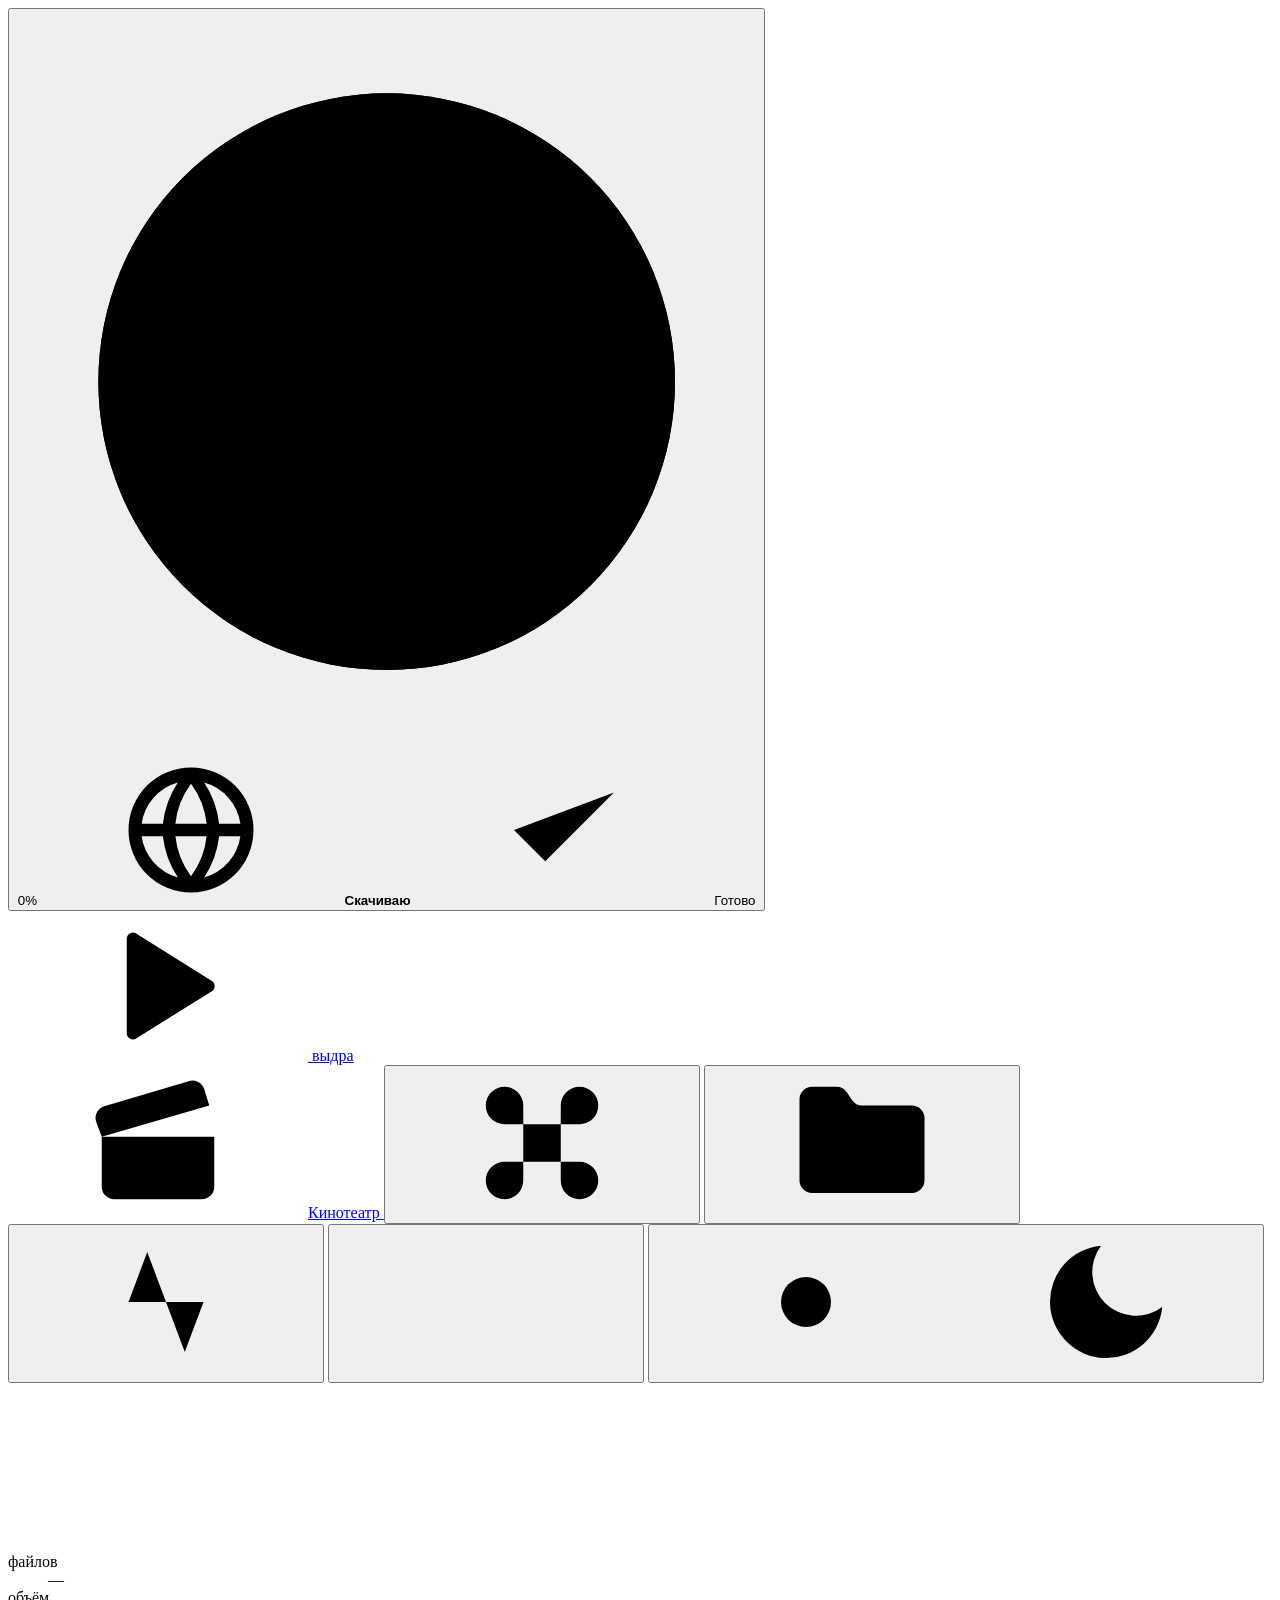
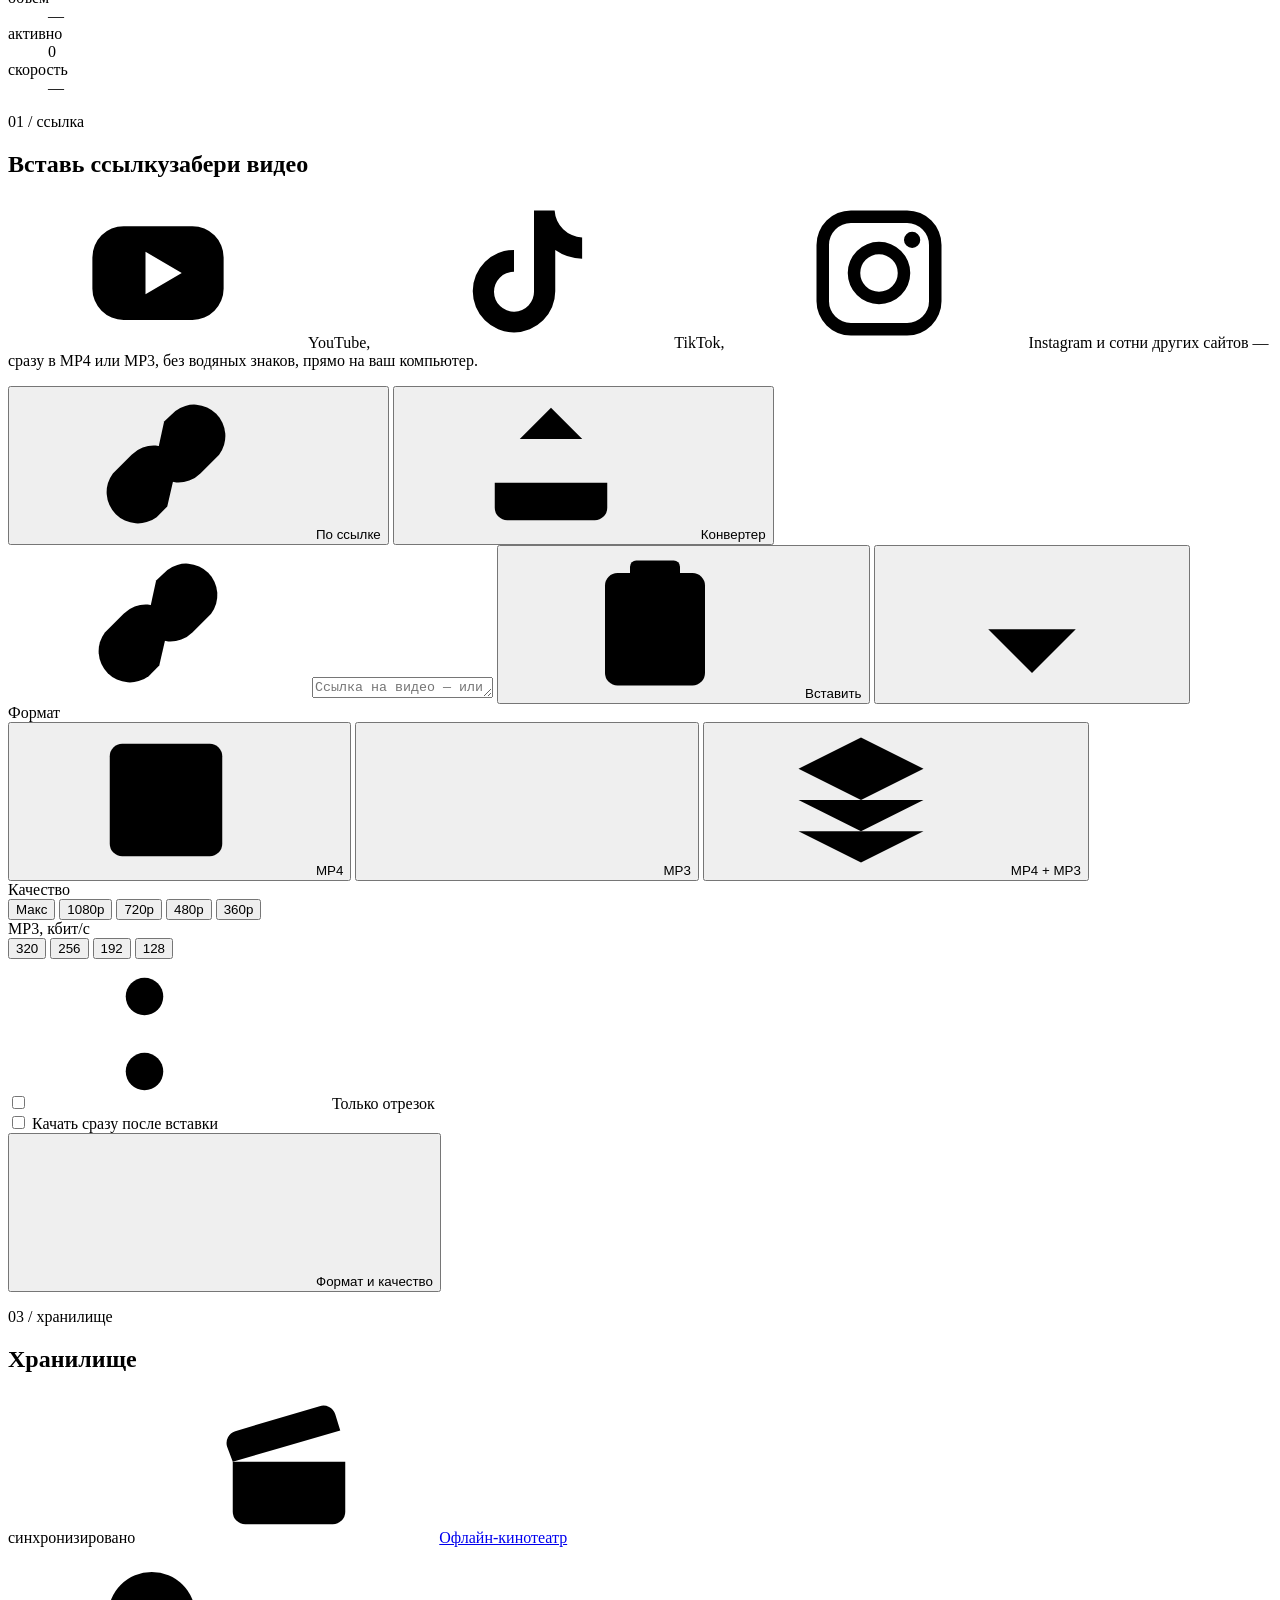
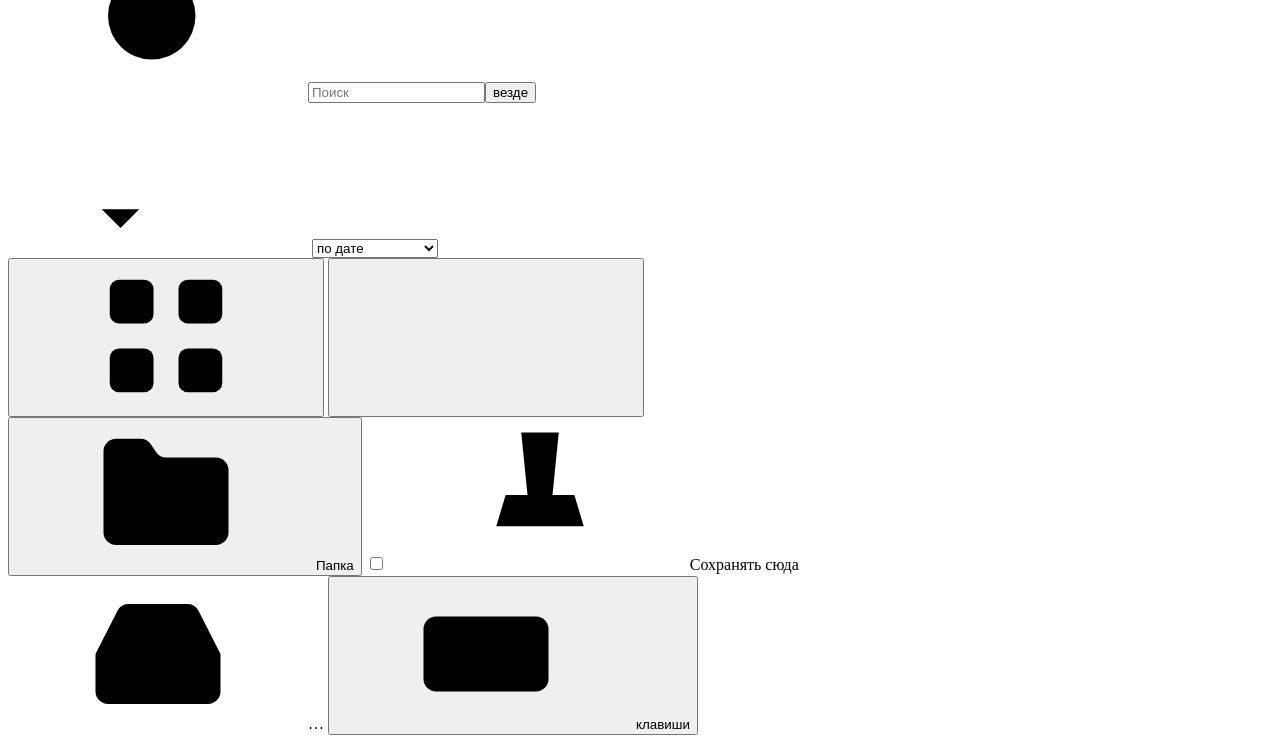
==== vydra/static/index.html @ b59c639a "выдра 1.0: видео без водяных знаков — веб-интерфейс, консоль, офлайн-кинотеатр Скачивание с YouTube," ====
<!doctype html>
<html lang="ru" data-platform="none" data-theme="dark">
<head>
  <meta charset="utf-8">
  <meta name="viewport" content="width=device-width, initial-scale=1, viewport-fit=cover">
  <title>выдра</title>
  <meta name="description" content="Скачивание видео с YouTube, TikTok и Instagram без водяных знаков, конвертация в MP4 и MP3, офлайн-хранилище и кинотеатр">
  <meta name="color-scheme" content="dark light">
  <meta name="referrer" content="no-referrer">
  <meta name="theme-color" content="#050508">
  <link rel="manifest" href="/static/manifest.webmanifest">
  <link rel="icon" href="/static/icons/icon.svg" type="image/svg+xml">
  <link rel="apple-touch-icon" href="/static/icons/apple-touch-icon.png">
  <link rel="modulepreload" href="/static/spring.js">
  <link rel="modulepreload" href="/static/cosmos.js">
  <link rel="modulepreload" href="/static/explorer.js">
  <link rel="stylesheet" href="/static/fonts/fonts.css">
  <link rel="stylesheet" href="/static/styles.css">
  <script>
    // тема и режим — до первой отрисовки, чтобы ничего не мигало
    (function () {
      var q = new URLSearchParams(location.search);
      var t = q.get('theme');
      try { t = t || localStorage.getItem('vd.theme'); } catch (e) {}
      if (!t) t = matchMedia('(prefers-color-scheme: light)').matches ? 'light' : 'dark';
      document.documentElement.dataset.theme = t;
      try { if (sessionStorage.getItem('vd.mono') === '1') document.documentElement.dataset.mono = '1'; } catch (e) {}
      if (q.get('motion') === '0') document.documentElement.classList.add('motion-off');
    })();
  </script>
</head>
<body>
  <svg width="0" height="0" style="position:absolute" aria-hidden="true" focusable="false">
    <symbol id="i-arrow-down" viewBox="0 0 24 24"><path d="M12 4v16M5 13l7 7 7-7"/></symbol>
    <symbol id="i-arrow-left" viewBox="0 0 24 24"><path d="M19 12H5M11 18l-6-6 6-6"/></symbol>
    <symbol id="i-arrow-up" viewBox="0 0 24 24"><path d="M12 20V4M5 11l7-7 7 7"/></symbol>
    <symbol id="i-clipboard" viewBox="0 0 24 24"><rect x="8" y="2" width="8" height="4" rx="1"/><path d="M16 4h2a2 2 0 0 1 2 2v14a2 2 0 0 1-2 2H6a2 2 0 0 1-2-2V6a2 2 0 0 1 2-2h2"/></symbol>
    <symbol id="i-film" viewBox="0 0 24 24"><rect x="3" y="3" width="18" height="18" rx="2"/><path d="M7 3v18M17 3v18M3 7.5h4M3 12h18M3 16.5h4M17 7.5h4M17 16.5h4"/></symbol>
    <symbol id="i-wave" viewBox="0 0 24 24"><path d="M3 10v4M7 6v12M11 3v18M15 8v8M19 5v14"/></symbol>
    <symbol id="i-layers" viewBox="0 0 24 24"><path d="M12 2 2 7l10 5 10-5-10-5z"/><path d="m2 17 10 5 10-5"/><path d="m2 12 10 5 10-5"/></symbol>
    <symbol id="i-folder" viewBox="0 0 24 24"><path d="M4 20h16a2 2 0 0 0 2-2V8a2 2 0 0 0-2-2h-7.9a2 2 0 0 1-1.7-.9l-.8-1.2A2 2 0 0 0 7.9 3H4a2 2 0 0 0-2 2v13a2 2 0 0 0 2 2z"/></symbol>
    <symbol id="i-folder-plus" viewBox="0 0 24 24"><path d="M4 20h16a2 2 0 0 0 2-2V8a2 2 0 0 0-2-2h-7.9a2 2 0 0 1-1.7-.9l-.8-1.2A2 2 0 0 0 7.9 3H4a2 2 0 0 0-2 2v13a2 2 0 0 0 2 2z"/><path d="M12 10v6M9 13h6"/></symbol>
    <symbol id="i-folder-open" viewBox="0 0 24 24"><path d="M2 8V5a2 2 0 0 1 2-2h3.9a2 2 0 0 1 1.7.9l.8 1.2a2 2 0 0 0 1.7.9H18a2 2 0 0 1 2 2v1"/><path d="M2.4 20h15.4a2 2 0 0 0 1.9-1.4l2-6.6A1 1 0 0 0 20.8 10H6.6a2 2 0 0 0-1.9 1.4l-2.3 8.6z"/></symbol>
    <symbol id="i-play" viewBox="0 0 24 24"><path d="M7 4.5v15a1 1 0 0 0 1.5.9l12-7.5a1 1 0 0 0 0-1.8l-12-7.5A1 1 0 0 0 7 4.5z"/></symbol>
    <symbol id="i-external" viewBox="0 0 24 24"><path d="M15 3h6v6M10 14 21 3M18 13v6a2 2 0 0 1-2 2H5a2 2 0 0 1-2-2V8a2 2 0 0 1 2-2h6"/></symbol>
    <symbol id="i-download" viewBox="0 0 24 24"><path d="M21 15v4a2 2 0 0 1-2 2H5a2 2 0 0 1-2-2v-4M7 10l5 5 5-5M12 15V3"/></symbol>
    <symbol id="i-upload" viewBox="0 0 24 24"><path d="M21 15v4a2 2 0 0 1-2 2H5a2 2 0 0 1-2-2v-4M17 8l-5-5-5 5M12 3v12"/></symbol>
    <symbol id="i-x" viewBox="0 0 24 24"><path d="M18 6 6 18M6 6l12 12"/></symbol>
    <symbol id="i-check" viewBox="0 0 24 24"><path d="M20 6 9 17l-5-5"/></symbol>
    <symbol id="i-alert" viewBox="0 0 24 24"><circle cx="12" cy="12" r="10"/><path d="M12 7v6M12 16.5v.5"/></symbol>
    <symbol id="i-warn" viewBox="0 0 24 24"><path d="M10.3 3.9 1.8 18a2 2 0 0 0 1.7 3h17a2 2 0 0 0 1.7-3L13.7 3.9a2 2 0 0 0-3.4 0z"/><path d="M12 9v4M12 17v.5"/></symbol>
    <symbol id="i-search" viewBox="0 0 24 24"><circle cx="11" cy="11" r="7"/><path d="m21 21-4.3-4.3"/></symbol>
    <symbol id="i-sweep" viewBox="0 0 24 24"><path d="M3 6h18M19 6v14a2 2 0 0 1-2 2H7a2 2 0 0 1-2-2V6M8 6V4a2 2 0 0 1 2-2h4a2 2 0 0 1 2 2v2"/></symbol>
    <symbol id="i-sun" viewBox="0 0 24 24"><circle cx="12" cy="12" r="4"/><path d="M12 2v2M12 20v2M4.9 4.9l1.4 1.4M17.7 17.7l1.4 1.4M2 12h2M20 12h2M4.9 19.1l1.4-1.4M17.7 6.3l1.4-1.4"/></symbol>
    <symbol id="i-moon" viewBox="0 0 24 24"><path d="M21 12.8A9 9 0 1 1 11.2 3a7 7 0 0 0 9.8 9.8z"/></symbol>
    <symbol id="i-link" viewBox="0 0 24 24"><path d="M10 13a5 5 0 0 0 7.5.5l3-3a5 5 0 0 0-7-7l-1.8 1.7"/><path d="M14 11a5 5 0 0 0-7.5-.5l-3 3a5 5 0 0 0 7 7l1.7-1.7"/></symbol>
    <symbol id="i-sliders" viewBox="0 0 24 24"><path d="M4 21v-7M4 10V3M12 21v-9M12 8V3M20 21v-5M20 12V3M1 14h6M9 8h6M17 16h6"/></symbol>
    <symbol id="i-pulse" viewBox="0 0 24 24"><path d="M22 12h-4l-3 8L9 4l-3 8H2"/></symbol>
    <symbol id="i-clapper" viewBox="0 0 24 24"><path d="M3 11h18v8a2 2 0 0 1-2 2H5a2 2 0 0 1-2-2z"/><path d="M20.2 6 3 11l-.9-2.4a2 2 0 0 1 1.3-2.5l13.5-4a2 2 0 0 1 2.5 1.3z"/><path d="m6.2 5.3 3.1 3.9M12.4 3.4l3.1 4"/></symbol>
    <symbol id="i-trash" viewBox="0 0 24 24"><path d="M3 6h18M19 6v14a2 2 0 0 1-2 2H7a2 2 0 0 1-2-2V6M8 6V4a2 2 0 0 1 2-2h4a2 2 0 0 1 2 2v2M10 11v6M14 11v6"/></symbol>
    <symbol id="i-refresh" viewBox="0 0 24 24"><path d="M21 12a9 9 0 1 1-2.6-6.4L21 8"/><path d="M21 3v5h-5"/></symbol>
    <symbol id="i-wrench" viewBox="0 0 24 24"><path d="M14.7 6.3a1 1 0 0 0 0 1.4l1.6 1.6a1 1 0 0 0 1.4 0l3.8-3.8a6 6 0 0 1-7.9 7.9l-6.9 6.9a2.1 2.1 0 0 1-3-3l6.9-6.9a6 6 0 0 1 7.9-7.9z"/></symbol>
    <symbol id="i-cookie" viewBox="0 0 24 24"><path d="M12 2a10 10 0 1 0 10 10 4 4 0 0 1-5-5 4 4 0 0 1-5-5z"/><path d="M8.5 8.5v.01M16 15.5v.01M12 12v.01M11 17v.01M7 14v.01"/></symbol>
    <symbol id="i-drive" viewBox="0 0 24 24"><path d="M22 12H2"/><path d="M5.5 5.1 2 12v6a2 2 0 0 0 2 2h16a2 2 0 0 0 2-2v-6l-3.5-6.9A2 2 0 0 0 16.8 4H7.2a2 2 0 0 0-1.7 1.1z"/><path d="M6 16h.01M10 16h.01"/></symbol>
    <symbol id="i-scissors" viewBox="0 0 24 24"><circle cx="6" cy="6" r="3"/><circle cx="6" cy="18" r="3"/><path d="M20 4 8.1 15.9M14.5 14.5 20 20M8.1 8.1 12 12"/></symbol>
    <symbol id="i-info" viewBox="0 0 24 24"><circle cx="12" cy="12" r="10"/><path d="M12 16v-5M12 8v.5"/></symbol>
    <symbol id="i-rotate" viewBox="0 0 24 24"><path d="M3 12a9 9 0 1 0 2.6-6.4L3 8"/><path d="M3 3v5h5"/></symbol>
    <symbol id="i-grid" viewBox="0 0 24 24"><rect x="3" y="3" width="7" height="7" rx="1.5"/><rect x="14" y="3" width="7" height="7" rx="1.5"/><rect x="3" y="14" width="7" height="7" rx="1.5"/><rect x="14" y="14" width="7" height="7" rx="1.5"/></symbol>
    <symbol id="i-list" viewBox="0 0 24 24"><path d="M8 6h13M8 12h13M8 18h13M3 6h.01M3 12h.01M3 18h.01"/></symbol>
    <symbol id="i-sort" viewBox="0 0 24 24"><path d="M11 5h10M11 9h7M11 13h4M3 17l3 3 3-3M6 20V4"/></symbol>
    <symbol id="i-chev-r" viewBox="0 0 24 24"><path d="m9 18 6-6-6-6"/></symbol>
    <symbol id="i-chev-d" viewBox="0 0 24 24"><path d="m6 9 6 6 6-6"/></symbol>
    <symbol id="i-dots" viewBox="0 0 24 24"><circle cx="5" cy="12" r="1.2"/><circle cx="12" cy="12" r="1.2"/><circle cx="19" cy="12" r="1.2"/></symbol>
    <symbol id="i-pencil" viewBox="0 0 24 24"><path d="M12 20h9M16.5 3.5a2.1 2.1 0 0 1 3 3L7 19l-4 1 1-4z"/></symbol>
    <symbol id="i-move" viewBox="0 0 24 24"><path d="M5 9l-3 3 3 3M9 5l3-3 3 3M15 19l-3 3-3-3M19 9l3 3-3 3M2 12h20M12 2v20"/></symbol>
    <symbol id="i-home" viewBox="0 0 24 24"><path d="m3 11 9-8 9 8v9a2 2 0 0 1-2 2h-4v-7H9v7H5a2 2 0 0 1-2-2z"/></symbol>
    <symbol id="i-keyboard" viewBox="0 0 24 24"><rect x="2" y="6" width="20" height="12" rx="2"/><path d="M6 10h.01M10 10h.01M14 10h.01M18 10h.01M8 14h8"/></symbol>
    <symbol id="i-command" viewBox="0 0 24 24"><path d="M15 6v12a3 3 0 1 0 3-3H6a3 3 0 1 0 3 3V6a3 3 0 1 0-3 3h12a3 3 0 1 0-3-3"/></symbol>
    <symbol id="i-star" viewBox="0 0 24 24"><path d="m12 3 1.9 5.8L20 11l-6.1 2.2L12 19l-1.9-5.8L4 11l6.1-2.2z"/></symbol>
    <symbol id="i-pin" viewBox="0 0 24 24"><path d="M12 17v5M5 17h14l-1.5-5H6.5zM9 2h6l-1 10H10z"/></symbol>
    <symbol id="i-orbit" viewBox="0 0 24 24"><circle cx="12" cy="12" r="3"/><path d="M20.2 8.3A9 9 0 1 1 8.4 3.8"/><circle cx="18" cy="5.5" r="1.5"/></symbol>
    <symbol id="p-youtube" viewBox="0 0 24 24"><path fill-rule="evenodd" d="M6.5 4.5h11a5 5 0 0 1 5 5v5a5 5 0 0 1-5 5h-11a5 5 0 0 1-5-5v-5a5 5 0 0 1 5-5zM10 8.6v6.8l5.8-3.4z"/></symbol>
    <symbol id="p-tiktok" viewBox="0 0 24 24"><path d="M13.6 2h3.3a4.6 4.6 0 0 0 4.4 4.3v3.4a7.8 7.8 0 0 1-4.3-1.4v6.6A6.6 6.6 0 1 1 10.4 8.3v3.5a3.2 3.2 0 1 0 3.2 3.1z"/></symbol>
    <symbol id="p-instagram" viewBox="0 0 24 24"><path fill-rule="evenodd" d="M7.5 2h9A5.5 5.5 0 0 1 22 7.5v9a5.5 5.5 0 0 1-5.5 5.5h-9A5.5 5.5 0 0 1 2 16.5v-9A5.5 5.5 0 0 1 7.5 2zm0 2A3.5 3.5 0 0 0 4 7.5v9A3.5 3.5 0 0 0 7.5 20h9a3.5 3.5 0 0 0 3.5-3.5v-9A3.5 3.5 0 0 0 16.5 4zM12 7a5 5 0 1 1 0 10 5 5 0 0 1 0-10zm0 2a3 3 0 1 0 0 6 3 3 0 0 0 0-6zm5.3-3.6a1.3 1.3 0 1 1 0 2.6 1.3 1.3 0 0 1 0-2.6z"/></symbol>
    <symbol id="p-other" viewBox="0 0 24 24"><path fill-rule="evenodd" d="M12 2a10 10 0 1 1 0 20 10 10 0 0 1 0-20zm-2.1 2.4A8 8 0 0 0 4.1 11h3.4a15 15 0 0 1 2.4-6.6zm4.2 0A15 15 0 0 1 16.5 11h3.4a8 8 0 0 0-5.8-6.6zM12 4.6A13 13 0 0 0 9.5 11h5A13 13 0 0 0 12 4.6zM4.1 13a8 8 0 0 0 5.8 6.6A15 15 0 0 1 7.5 13zm5.4 0a13 13 0 0 0 2.5 6.4 13 13 0 0 0 2.5-6.4zm7 0a15 15 0 0 1-2.4 6.6 8 8 0 0 0 5.8-6.6z"/></symbol>
    <symbol id="p-file" viewBox="0 0 24 24"><path fill-rule="evenodd" d="M6 2h8l6 6v12a2 2 0 0 1-2 2H6a2 2 0 0 1-2-2V4a2 2 0 0 1 2-2zm7 1.5V9h5.5zM10 12.5v6l5-3z"/></symbol>
  </svg>

  <div class="grain" aria-hidden="true"></div>

  <div class="offline" id="offline" role="alert" hidden>
    <span class="offline-dot" aria-hidden="true"></span>
    <p><b>Сервер выдры не запущен.</b> Запустите ярлык «Выдра» или команду <code>vydra ui</code> — страница оживёт сама.</p>
  </div>

  <div class="island" id="island" data-state="idle">
    <div class="island-bg" aria-hidden="true"></div>
    <button class="island-hit" id="island-hit" type="button" aria-label="Статус загрузок" tabindex="-1">
      <span class="island-compact">
        <svg class="island-ring" viewBox="0 0 36 36" aria-hidden="true"><circle class="ir-track" cx="18" cy="18" r="14"/><circle class="ir-fill" id="ir-fill" cx="18" cy="18" r="14" pathLength="100"/></svg>
        <span class="island-pct" id="island-pct">0%</span>
      </span>
      <span class="island-full">
        <span class="island-thumb" id="island-thumb"><svg><use href="#p-other"/></svg></span>
        <span class="island-text">
          <b id="island-title">Скачиваю</b>
          <small id="island-stage"></small>
          <span class="island-bar"><span id="island-bar"></span></span>
        </span>
        <span class="island-count" id="island-count"></span>
      </span>
      <span class="island-done"><svg><use href="#i-check"/></svg><span id="island-done-text">Готово</span></span>
    </button>
  </div>

  <header class="topbar" id="topbar">
    <a class="brand" href="/" aria-label="выдра — на главную">
      <span class="brand-mark"><svg><use href="#i-play"/></svg></span>
      <span class="brand-word">выдра</span>
    </a>
    <nav class="topbar-actions" aria-label="Разделы">
      <a class="glass pill cinema-btn" id="cinema-top" href="/lib/%D0%9A%D0%B8%D0%BD%D0%BE%D1%82%D0%B5%D0%B0%D1%82%D1%80.html" target="_blank" rel="noopener">
        <svg><use href="#i-clapper"/></svg><span>Кинотеатр</span>
      </a>
      <button class="glass icon-btn" id="open-palette" type="button" title="Команды (Ctrl+K)" aria-label="Команды"><svg><use href="#i-command"/></svg></button>
      <button class="glass icon-btn" id="open-folder" type="button" title="Открыть папку хранилища" aria-label="Открыть папку хранилища"><svg><use href="#i-folder"/></svg></button>
      <button class="glass icon-btn" id="open-health" type="button" title="Состояние системы" aria-label="Состояние системы">
        <svg><use href="#i-pulse"/></svg><span class="badge" id="health-badge" hidden></span>
      </button>
      <button class="glass icon-btn" id="open-settings" type="button" title="Настройки" aria-label="Настройки"><svg><use href="#i-sliders"/></svg></button>
      <button class="glass icon-btn" id="theme" type="button" title="Светлая / тёмная тема" aria-label="Сменить тему">
        <svg class="sun"><use href="#i-sun"/></svg><svg class="moon"><use href="#i-moon"/></svg>
      </button>
    </nav>
  </header>

  <main>
    <section class="hero" id="hero" aria-label="Скачивание">
      <div class="cosmos-wrap" aria-hidden="true">
        <canvas class="cosmos" id="cosmos"></canvas>
        <div class="cosmos-fallback" id="cosmos-fallback"></div>
        <div class="hero-scrim"></div>
      </div>
      <div class="hero-frame" aria-hidden="true">
        <i class="hf-tl"></i><i class="hf-br"></i>
      </div>
      <dl class="readout" id="readout" aria-label="Состояние хранилища">
        <div><dt>файлов</dt><dd id="ro-count">—</dd></div>
        <div><dt>объём</dt><dd id="ro-size">—</dd></div>
        <div><dt>активно</dt><dd id="ro-active">0</dd></div>
        <div><dt>скорость</dt><dd id="ro-speed">—</dd></div>
      </dl>

      <div class="hero-copy">
        <p class="kicker rv" data-i="0"><span class="num">01</span> / ссылка</p>
        <h1 class="rv" data-i="1"><span class="thin">Вставь ссылку</span><span class="slab">забери видео</span></h1>
        <p class="lede rv" data-i="2">
          <span class="pf" data-p="youtube"><svg><use href="#p-youtube"/></svg>YouTube</span>,
          <span class="pf" data-p="tiktok"><svg><use href="#p-tiktok"/></svg>TikTok</span>,
          <span class="pf" data-p="instagram"><svg><use href="#p-instagram"/></svg>Instagram</span>
          <span class="lede-rest">и сотни других сайтов — сразу в MP4 или MP3, без водяных знаков, прямо на ваш компьютер.</span>
        </p>

        <div class="console rv" data-i="3" aria-label="Скачивание и конвертация">
          <div class="tabs glass" role="tablist" aria-label="Режим">
            <button role="tab" class="tab" id="tab-link" aria-selected="true" aria-controls="panel-link" data-tab="link" type="button"><svg><use href="#i-link"/></svg>По ссылке</button>
            <button role="tab" class="tab" id="tab-file" aria-selected="false" aria-controls="panel-file" data-tab="file" type="button"><svg><use href="#i-upload"/></svg>Конвертер</button>
            <span class="tab-ink" aria-hidden="true"></span>
          </div>

          <div id="panel-link" role="tabpanel" aria-labelledby="tab-link" data-panel="link">
            <form class="portal" id="link-form" autocomplete="off">
              <div class="portal-ring" aria-hidden="true"></div>
              <div class="portal-orbit" aria-hidden="true"><i class="satellite" id="satellite"></i></div>
              <div class="portal-body glass">
                <span class="portal-glyph" id="portal-glyph" aria-hidden="true"><svg><use href="#i-link"/></svg></span>
                <textarea id="url" rows="1" spellcheck="false" autocapitalize="off" placeholder="Ссылка на видео — или несколько, каждая с новой строки" aria-label="Ссылка на видео"></textarea>
                <button class="ghost-btn" id="paste" type="button" title="Вставить из буфера обмена (Ctrl+V)"><svg><use href="#i-clipboard"/></svg><span>Вставить</span></button>
                <button class="go-btn" id="go" type="submit" aria-label="Скачать"><svg><use href="#i-arrow-down"/></svg></button>
              </div>
            </form>
            <div class="preview-slot" id="preview-slot" aria-live="polite"></div>
          </div>

          <div id="panel-file" role="tabpanel" aria-labelledby="tab-file" data-panel="file" hidden>
            <label class="dropzone" id="dropzone" for="file-input">
              <input type="file" id="file-input" multiple accept="video/*,audio/*,.mkv,.webm,.flv,.avi,.mov,.m4a,.opus,.ogg,.wav,.flac">
              <span class="dz-orb" aria-hidden="true"><svg><use href="#i-upload"/></svg></span>
              <span class="dz-title">Перетащите видео или аудио сюда</span>
              <span class="dz-sub">или <u>выберите файлы</u> — сконвертирую в выбранный формат и положу в хранилище</span>
            </label>
          </div>

          <div class="controls" id="controls" data-open="false">
            <div class="controls-inner">
              <div class="options">
                <div class="row">
                  <span class="row-label">Формат</span>
                  <div class="pills formats glass" role="radiogroup" aria-label="Формат" data-name="mode">
                    <button type="button" role="radio" data-value="mp4"><svg><use href="#i-film"/></svg>MP4</button>
                    <button type="button" role="radio" data-value="mp3"><svg><use href="#i-wave"/></svg>MP3</button>
                    <button type="button" role="radio" data-value="both"><svg><use href="#i-layers"/></svg>MP4 + MP3</button>
                    <span class="pill-ink" aria-hidden="true"></span>
                  </div>
                </div>
                <div class="row tuner" id="quality-tuner">
                  <span class="row-label">Качество</span>
                  <div class="pills glass" role="radiogroup" aria-label="Качество видео" data-name="quality">
                    <button type="button" role="radio" data-value="max" title="Самое высокое, вплоть до 4K. Может перекодироваться дольше">Макс</button>
                    <button type="button" role="radio" data-value="1080">1080p</button>
                    <button type="button" role="radio" data-value="720">720p</button>
                    <button type="button" role="radio" data-value="480">480p</button>
                    <button type="button" role="radio" data-value="360">360p</button>
                    <span class="pill-ink" aria-hidden="true"></span>
                  </div>
                </div>
                <div class="row tuner" id="bitrate-tuner">
                  <span class="row-label">MP3, кбит/с</span>
                  <div class="pills glass" role="radiogroup" aria-label="Битрейт MP3, кбит/с" data-name="bitrate">
                    <button type="button" role="radio" data-value="320">320</button>
                    <button type="button" role="radio" data-value="256">256</button>
                    <button type="button" role="radio" data-value="192">192</button>
                    <button type="button" role="radio" data-value="128">128</button>
                    <span class="pill-ink" aria-hidden="true"></span>
                  </div>
                </div>
                <div class="row clip" id="clip">
                  <label class="switch">
                    <input type="checkbox" id="clip-on">
                    <span class="switch-track" aria-hidden="true"><span class="switch-thumb"></span></span>
                    <span class="switch-text"><svg><use href="#i-scissors"/></svg>Только отрезок</span>
                  </label>
                  <div class="clip-fields" id="clip-fields" hidden>
                    <label class="time-field glass"><span>с</span><input id="clip-start" inputmode="decimal" placeholder="0:00" aria-label="Начало отрезка"></label>
                    <div class="clip-mini" aria-hidden="true"><span class="clip-mini-sel" id="clip-mini-sel"></span></div>
                    <label class="time-field glass"><span>по</span><input id="clip-end" inputmode="decimal" placeholder="конец" aria-label="Конец отрезка"></label>
                    <output class="clip-len" id="clip-len" aria-live="polite"></output>
                  </div>
                </div>
                <div class="row extras">
                  <label class="switch autostart" id="autostart-wrap" title="Ссылка, вставленная в любом месте страницы (Ctrl+V), сразу начнёт качаться">
                    <input type="checkbox" id="autostart">
                    <span class="switch-track" aria-hidden="true"><span class="switch-thumb"></span></span>
                    <span class="switch-text">Качать сразу после вставки</span>
                  </label>
                  <span class="save-here" id="save-here-note" hidden><svg><use href="#i-pin"/></svg>Сохраню в <b id="save-here-name"></b></span>
                </div>
              </div>
            </div>
          </div>
          <button class="controls-toggle" id="controls-toggle" type="button" aria-expanded="false" aria-controls="controls"><svg><use href="#i-sliders"/></svg><span>Формат и качество</span></button>
        </div>
      </div>
    </section>

    <section class="queue section" id="queue" aria-labelledby="queue-title" hidden>
      <div class="section-head rv">
        <p class="kicker"><span class="num">02</span> / очередь</p>
        <h2 id="queue-title"><span class="live-dot" aria-hidden="true"></span>Очередь</h2>
        <span class="hairline" aria-hidden="true"></span>
        <span class="head-readout" id="queue-readout"></span>
        <button class="text-btn" id="clear-jobs" type="button"><svg><use href="#i-sweep"/></svg>Убрать завершённые</button>
      </div>
      <ol class="jobs" id="jobs"></ol>
    </section>

    <section class="library section" id="library" aria-labelledby="lib-title">
      <div class="section-head rv">
        <p class="kicker"><span class="num">03</span> / хранилище</p>
        <h2 id="lib-title">Хранилище</h2>
        <span class="hairline" aria-hidden="true"></span>
        <span class="head-readout" id="lib-readout"></span>
        <span class="sync" id="sync" aria-live="polite"><i></i><span>синхронизировано</span></span>
        <a class="glass pill cinema-link" id="cinema-card" href="/lib/%D0%9A%D0%B8%D0%BD%D0%BE%D1%82%D0%B5%D0%B0%D1%82%D1%80.html" target="_blank" rel="noopener">
          <svg><use href="#i-clapper"/></svg><span>Офлайн-кинотеатр</span>
        </a>
      </div>

      <div class="explorer rv" id="explorer" data-view="grid">
        <div class="ex-top">
          <nav class="crumbs" id="crumbs" aria-label="Путь"></nav>
          <div class="ex-tools">
            <label class="search glass"><svg><use href="#i-search"/></svg><input id="lib-search" type="search" placeholder="Поиск" aria-label="Поиск в хранилище"><button type="button" class="search-scope" id="search-scope" title="Искать в этой папке или везде" aria-pressed="false">везде</button></label>
            <div class="sort glass" id="sort">
              <svg><use href="#i-sort"/></svg>
              <select id="sort-select" aria-label="Сортировка">
                <option value="date">по дате</option>
                <option value="name">по имени</option>
                <option value="size">по размеру</option>
                <option value="duration">по длительности</option>
              </select>
            </div>
            <div class="pills glass small view-toggle" role="radiogroup" aria-label="Вид" data-name="view">
              <button type="button" role="radio" data-value="grid" title="Плитки" aria-label="Плитки"><svg><use href="#i-grid"/></svg></button>
              <button type="button" role="radio" data-value="list" title="Список" aria-label="Список"><svg><use href="#i-list"/></svg></button>
              <span class="pill-ink" aria-hidden="true"></span>
            </div>
            <button class="glass btn small" id="new-folder" type="button" title="Новая папка (Ctrl+Shift+N)"><svg><use href="#i-folder-plus"/></svg><span>Папка</span></button>
            <label class="switch save-here-switch glass" id="save-here-wrap" title="Новые загрузки будут сохраняться в открытую папку">
              <input type="checkbox" id="save-here">
              <span class="switch-track" aria-hidden="true"><span class="switch-thumb"></span></span>
              <span class="switch-text"><svg><use href="#i-pin"/></svg>Сохранять сюда</span>
            </label>
          </div>
        </div>
        <div class="ex-body">
          <aside class="ex-tree" id="ex-tree" aria-label="Папки"></aside>
          <div class="ex-main" id="ex-main" tabindex="0" aria-label="Содержимое папки">
            <div class="ex-departments" id="ex-departments"></div>
            <div class="ex-folders" id="ex-folders"></div>
            <div class="ex-files" id="ex-files"></div>
            <div class="empty" id="lib-empty" hidden>
              <span class="void-star" aria-hidden="true"></span>
              <p id="lib-empty-title">Пусто. Как в войде.</p>
              <small id="lib-empty-sub">Вставьте ссылку выше — файл появится здесь и будет доступен без интернета</small>
            </div>
            <div class="rubber" id="rubber" hidden></div>
          </div>
        </div>
        <div class="selbar glass" id="selbar" hidden>
          <span class="selbar-count" id="selbar-count"></span>
          <button class="btn small" type="button" data-sel="open"><svg><use href="#i-play"/></svg>Открыть</button>
          <button class="btn small" type="button" data-sel="move"><svg><use href="#i-move"/></svg>Переместить</button>
          <button class="btn small" type="button" data-sel="rename"><svg><use href="#i-pencil"/></svg>Переименовать</button>
          <button class="btn small danger" type="button" data-sel="delete"><svg><use href="#i-trash"/></svg>Удалить</button>
          <button class="icon-btn small" type="button" data-sel="clear" aria-label="Снять выделение"><svg><use href="#i-x"/></svg></button>
        </div>
      </div>
    </section>
  </main>

  <footer class="foot">
    <span class="foot-path"><svg><use href="#i-drive"/></svg><span id="foot-path">…</span></span>
    <span class="foot-right"><span id="foot-meta"></span><button class="text-btn" id="open-cheats" type="button" title="Горячие клавиши (?)"><svg><use href="#i-keyboard"/></svg>клавиши</button></span>
  </footer>

  <div class="dragveil" id="dragveil" hidden>
    <div class="dragveil-ring"><svg><use href="#i-upload"/></svg><p>Отпустите — сконвертирую</p><small id="dragveil-sub"></small></div>
  </div>

  <div class="ctx glass" id="ctx" role="menu" hidden></div>

  <dialog class="player" id="player" aria-labelledby="player-title">
    <div class="player-box" tabindex="-1" autofocus>
      <button class="glass icon-btn player-close" data-close type="button" aria-label="Закрыть"><svg><use href="#i-x"/></svg></button>
      <div class="player-stage" id="player-stage"></div>
      <div class="player-info">
        <div class="player-head">
          <h3 class="player-title" id="player-title"></h3>
          <p class="player-meta" id="player-meta"></p>
        </div>
        <div class="player-actions">
          <a class="glass chip-btn accent-btn" data-act="cinema" target="_blank" rel="noopener"><svg><use href="#i-clapper"/></svg>В кинотеатре</a>
          <button class="glass chip-btn" data-act="open" type="button"><svg><use href="#i-external"/></svg>Открыть в плеере</button>
          <button class="glass chip-btn" data-act="reveal" type="button"><svg><use href="#i-folder"/></svg>Показать в папке</button>
          <a class="glass chip-btn" data-act="download" download><svg><use href="#i-download"/></svg>Скачать копию</a>
          <a class="glass chip-btn" data-act="source" target="_blank" rel="noopener noreferrer"><svg><use href="#i-link"/></svg>Источник</a>
          <span class="danger-zone">
            <button class="glass chip-btn danger" data-act="delete" type="button"><svg><use href="#i-trash"/></svg>Удалить</button>
            <span class="confirm" hidden>
              <span>В Корзину?</span>
              <button class="chip-btn danger solid" data-act="delete-yes" type="button">Да, удалить</button>
              <button class="glass chip-btn" data-act="delete-no" type="button">Нет</button>
            </span>
          </span>
        </div>
      </div>
    </div>
  </dialog>

  <dialog class="drawer" id="settings" aria-labelledby="settings-title">
    <div class="drawer-box" tabindex="-1" autofocus>
      <div class="grab" aria-hidden="true"></div>
      <header class="drawer-head">
        <div>
          <p class="drawer-kicker"><svg><use href="#i-sliders"/></svg>Настройки</p>
          <h3 id="settings-title">Где хранить и как качать</h3>
        </div>
        <button class="glass icon-btn" data-close type="button" aria-label="Закрыть"><svg><use href="#i-x"/></svg></button>
      </header>
      <div class="drawer-scroll">
        <section class="card-block">
          <h4><svg><use href="#i-drive"/></svg>Папка хранилища <span class="tag" id="lib-tag"></span></h4>
          <p class="path-now" id="lib-path">…</p>
          <p class="fixed-note" id="lib-fixed" hidden>Папка задана переменной окружения VD_LIBRARY_DIR и из интерфейса не меняется.</p>
          <form class="path-form" id="path-form">
            <input class="glass" id="path-input" type="text" spellcheck="false" autocomplete="off" placeholder="Например, D:\Видео или ~/Movies" aria-label="Новый путь к папке хранилища">
            <button class="btn primary" type="submit">Применить</button>
          </form>
          <p class="form-error" id="path-error" role="alert" hidden></p>
          <div class="btn-row">
            <button class="glass btn" id="pick-folder" type="button"><svg><use href="#i-folder"/></svg><span>Выбрать…</span></button>
            <button class="glass btn" id="reset-folder" type="button"><svg><use href="#i-rotate"/></svg>По умолчанию</button>
            <button class="glass btn" id="open-folder-2" type="button"><svg><use href="#i-external"/></svg>Открыть папку</button>
          </div>
          <div class="tree" aria-label="Что будет в папке">
            <p class="tree-root"><svg><use href="#i-folder"/></svg><span id="tree-root">VideoDownloader</span></p>
            <ul>
              <li><svg><use href="#p-youtube"/></svg><b>YouTube</b><span class="tree-sub">Видео · Аудио</span></li>
              <li><svg><use href="#p-tiktok"/></svg><b>TikTok</b><span class="tree-sub">Видео · Аудио</span></li>
              <li><svg><use href="#p-instagram"/></svg><b>Instagram</b><span class="tree-sub">Видео · Аудио</span></li>
              <li><svg><use href="#p-other"/></svg><b>Другие сайты</b><span class="tree-sub">и <b>Мои файлы</b> — конвертированные</span></li>
              <li class="tree-cinema"><svg><use href="#i-clapper"/></svg><b>Кинотеатр.html</b><span class="tree-sub">открывается двойным кликом, без интернета и без сервера</span></li>
              <li class="tree-dim"><svg><use href="#i-sliders"/></svg><b>.vydra</b><span class="tree-sub">скрытая служебная папка: постеры и индекс</span></li>
            </ul>
          </div>
        </section>
        <section class="card-block">
          <h4><svg><use href="#i-cookie"/></svg>Cookies для входа <span class="tag" id="cookie-tag"></span></h4>
          <p class="muted-text">Нужны, только если сайт просит войти: закрытые, 18+ или «подтвердите, что вы не бот». Экспортируйте <code>cookies.txt</code> из браузера (например, расширением «Get cookies.txt LOCALLY») и загрузите сюда. Файл остаётся только на этом компьютере.</p>
          <div class="btn-row">
            <label class="glass btn" id="cookie-upload"><input type="file" id="cookie-input" accept=".txt,text/plain" hidden><svg><use href="#i-upload"/></svg>Загрузить cookies.txt</label>
            <button class="glass btn danger" id="cookie-remove" type="button"><svg><use href="#i-trash"/></svg>Удалить</button>
          </div>
        </section>
        <section class="card-block about">
          <h4><svg><use href="#i-info"/></svg>О программе</h4>
          <dl class="about-list" id="about"></dl>
        </section>
      </div>
    </div>
  </dialog>

  <dialog class="drawer" id="health" aria-labelledby="health-title">
    <div class="drawer-box" tabindex="-1" autofocus>
      <div class="grab" aria-hidden="true"></div>
      <header class="drawer-head">
        <div>
          <p class="drawer-kicker"><svg><use href="#i-pulse"/></svg>Диагностика</p>
          <h3 id="health-title">Состояние системы</h3>
        </div>
        <button class="glass icon-btn" data-close type="button" aria-label="Закрыть"><svg><use href="#i-x"/></svg></button>
      </header>
      <div class="health-summary" id="health-summary"></div>
      <div class="btn-row health-actions">
        <button class="btn primary" id="fix-all" type="button"><svg><use href="#i-wrench"/></svg><span>Починить всё</span></button>
        <button class="glass btn" id="recheck" type="button"><svg><use href="#i-refresh"/></svg><span>Проверить снова</span></button>
      </div>
      <div class="drawer-scroll">
        <ul class="checks" id="checks"></ul>
      </div>
    </div>
  </dialog>

  <dialog class="modal" id="move-dialog" aria-labelledby="move-title">
    <div class="modal-box" tabindex="-1" autofocus>
      <header class="drawer-head">
        <div><p class="drawer-kicker"><svg><use href="#i-move"/></svg>Переместить</p><h3 id="move-title">Куда переместить?</h3></div>
        <button class="glass icon-btn" data-close type="button" aria-label="Закрыть"><svg><use href="#i-x"/></svg></button>
      </header>
      <div class="move-tree" id="move-tree"></div>
      <div class="btn-row modal-actions">
        <button class="btn primary" id="move-confirm" type="button" disabled>Переместить</button>
        <button class="glass btn" data-close type="button">Отмена</button>
      </div>
    </div>
  </dialog>

  <dialog class="modal" id="confirm-dialog" aria-labelledby="confirm-title">
    <div class="modal-box small" tabindex="-1" autofocus>
      <h3 id="confirm-title">Удалить?</h3>
      <p class="muted-text" id="confirm-text"></p>
      <div class="btn-row modal-actions">
        <button class="btn danger solid" id="confirm-yes" type="button">Удалить</button>
        <button class="glass btn" data-close type="button">Отмена</button>
      </div>
    </div>
  </dialog>

  <dialog class="palette" id="palette" aria-label="Команды">
    <div class="palette-box" tabindex="-1" autofocus>
      <label class="palette-input"><svg><use href="#i-search"/></svg><input id="palette-q" type="text" placeholder="Команда или ссылка…" autocomplete="off" spellcheck="false" aria-label="Поиск команды"><kbd>Esc</kbd></label>
      <ul class="palette-list" id="palette-list" role="listbox"></ul>
    </div>
  </dialog>

  <dialog class="modal" id="cheats" aria-labelledby="cheats-title">
    <div class="modal-box" tabindex="-1" autofocus>
      <header class="drawer-head">
        <div><p class="drawer-kicker"><svg><use href="#i-keyboard"/></svg>Клавиши</p><h3 id="cheats-title">Горячие клавиши</h3></div>
        <button class="glass icon-btn" data-close type="button" aria-label="Закрыть"><svg><use href="#i-x"/></svg></button>
      </header>
      <dl class="cheat-list">
        <dt><kbd>Ctrl</kbd><kbd>V</kbd></dt><dd>вставить ссылку где угодно на странице</dd>
        <dt><kbd>Enter</kbd></dt><dd>скачать · открыть файл или папку</dd>
        <dt><kbd>Ctrl</kbd><kbd>K</kbd></dt><dd>палитра команд</dd>
        <dt><kbd>?</kbd></dt><dd>эта подсказка</dd>
        <dt><kbd>Esc</kbd></dt><dd>закрыть · снять выделение</dd>
        <dt><kbd>←</kbd><kbd>→</kbd><kbd>↑</kbd><kbd>↓</kbd></dt><dd>ходить по файлам · пилюли · ручки отрезка</dd>
        <dt><kbd>Backspace</kbd></dt><dd>папка выше</dd>
        <dt><kbd>Ctrl</kbd><kbd>A</kbd></dt><dd>выделить всё в папке</dd>
        <dt><kbd>F2</kbd></dt><dd>переименовать</dd>
        <dt><kbd>Del</kbd></dt><dd>в Корзину</dd>
        <dt><kbd>Ctrl</kbd><kbd>Shift</kbd><kbd>N</kbd></dt><dd>новая папка</dd>
        <dt><kbd>Shift</kbd> + клик</dt><dd>выделить диапазон</dd>
      </dl>
    </div>
  </dialog>

  <div class="toasts" id="toasts" aria-live="polite"></div>

  <template id="job-tpl">
    <li class="job">
      <div class="job-frame">
        <div class="job-thumb"><svg class="job-thumb-icon"><use href="#p-other"/></svg></div>
        <span class="job-badge"><svg><use href="#p-other"/></svg></span>
        <span class="job-check" aria-hidden="true"><svg><use href="#i-check"/></svg></span>
      </div>
      <div class="job-main">
        <div class="job-top">
          <p class="job-title"></p>
          <button class="glass icon-btn small job-cancel" type="button" aria-label="Отменить"><svg><use href="#i-x"/></svg></button>
          <button class="glass btn small job-retry" type="button" hidden><svg><use href="#i-rotate"/></svg>Повторить</button>
        </div>
        <p class="job-meta"></p>
        <div class="job-bar"><div class="job-fill"></div></div>
        <div class="job-status"><span class="job-stage"></span><span class="job-nums"></span></div>
        <p class="job-note" hidden></p>
        <div class="job-files"></div>
      </div>
    </li>
  </template>

  <script type="module" src="/static/app.js"></script>
</body>
</html>
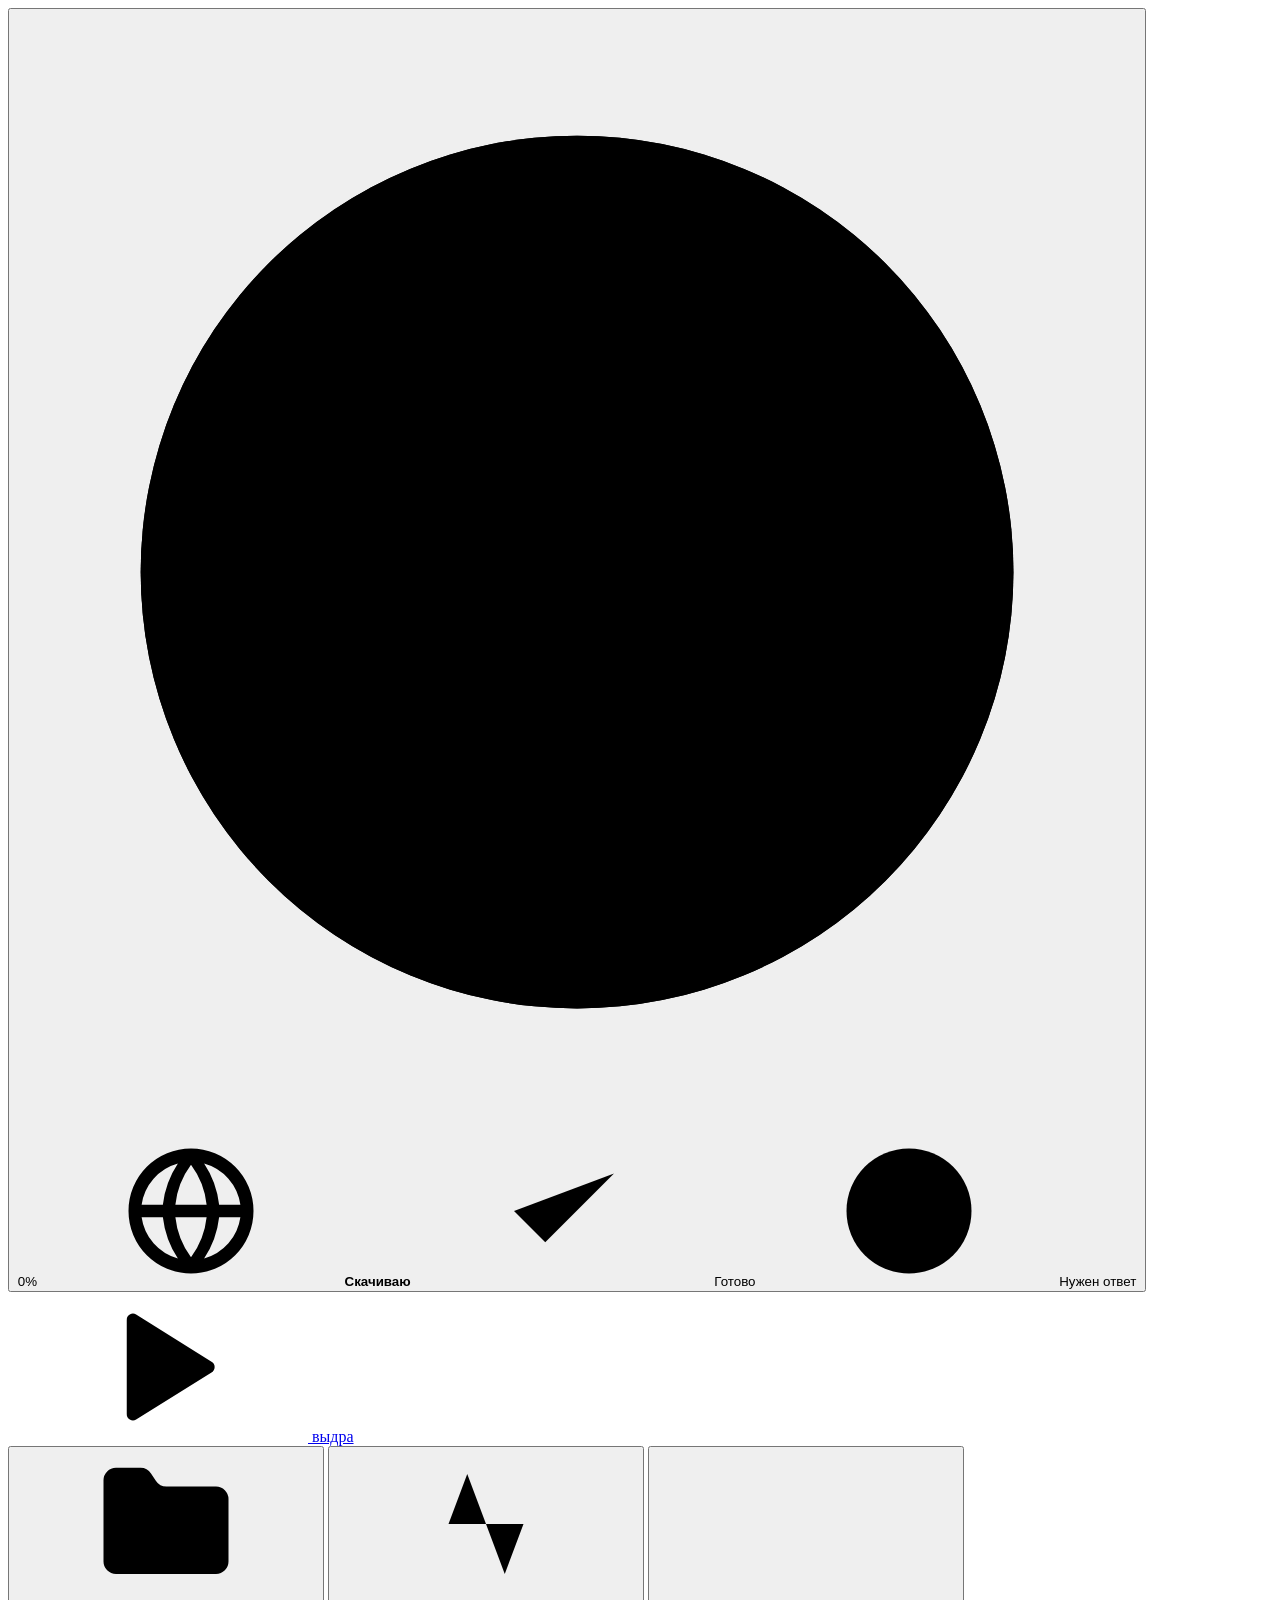
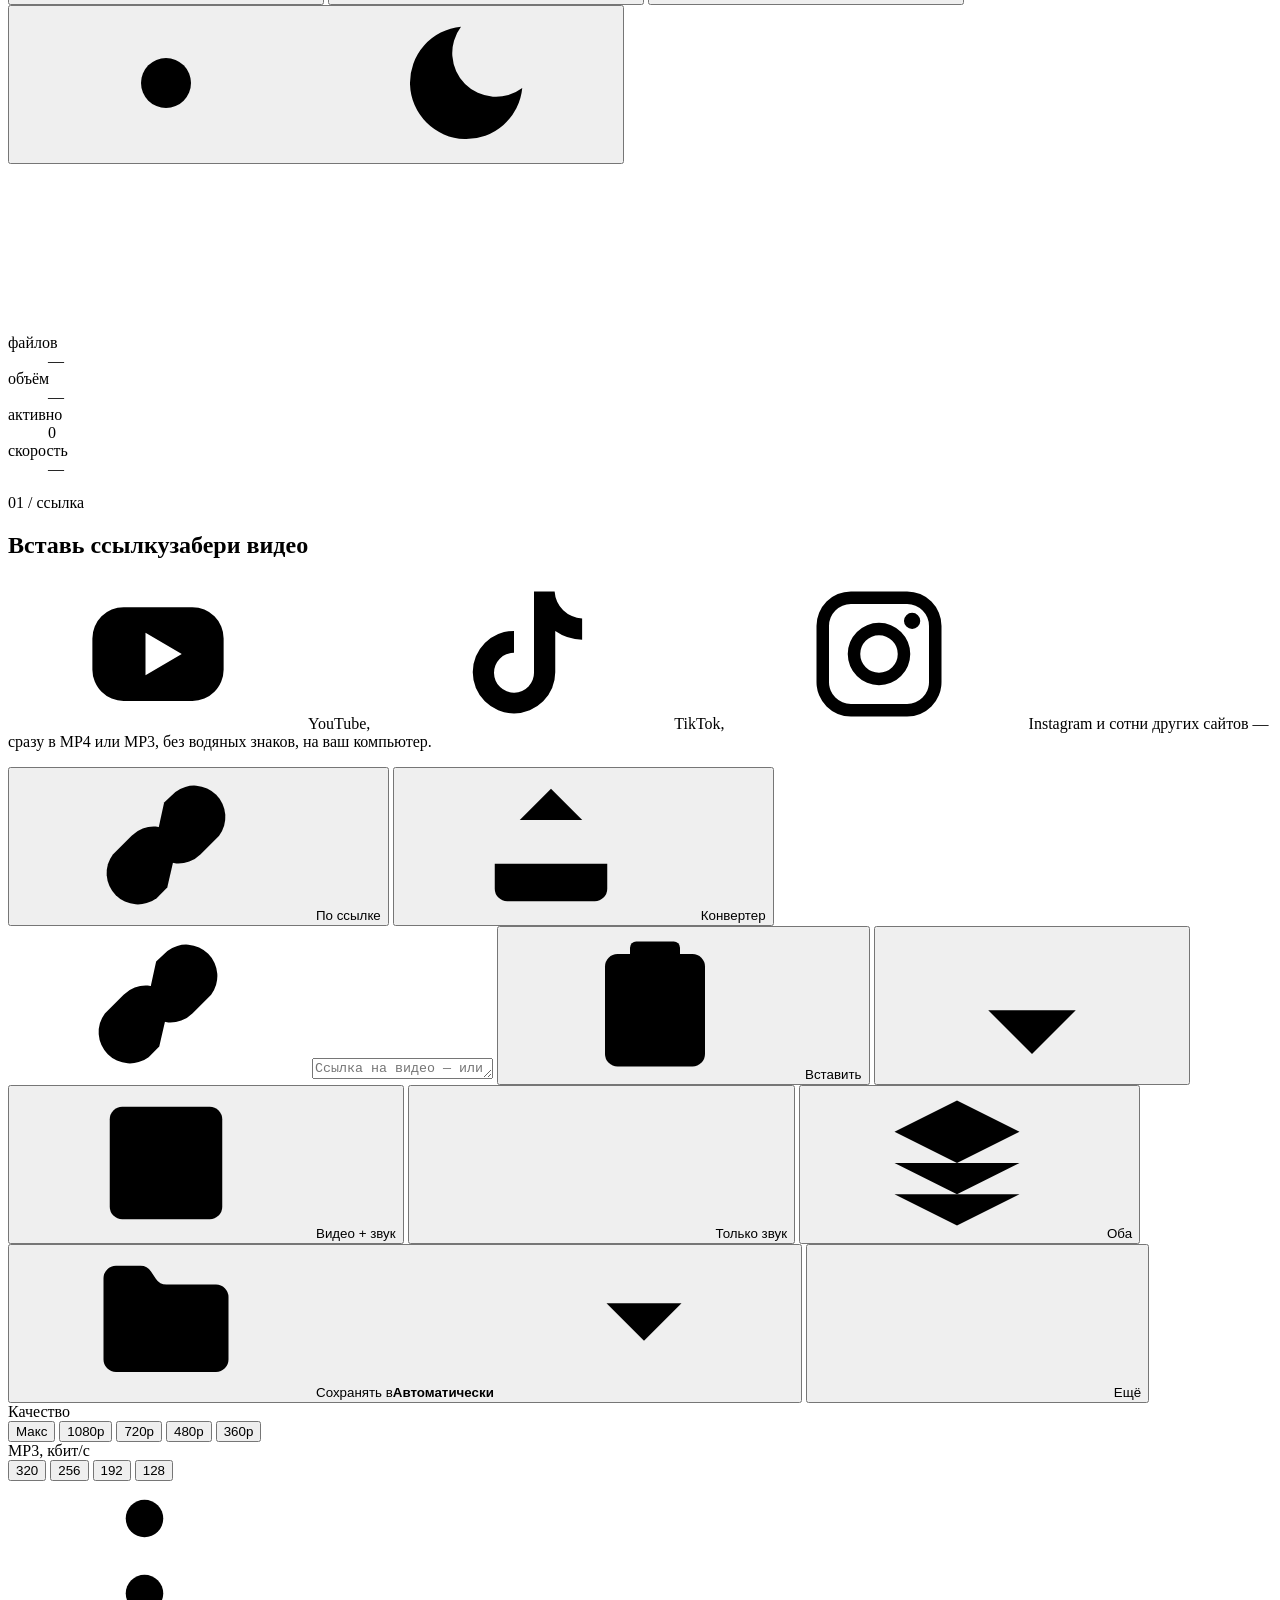
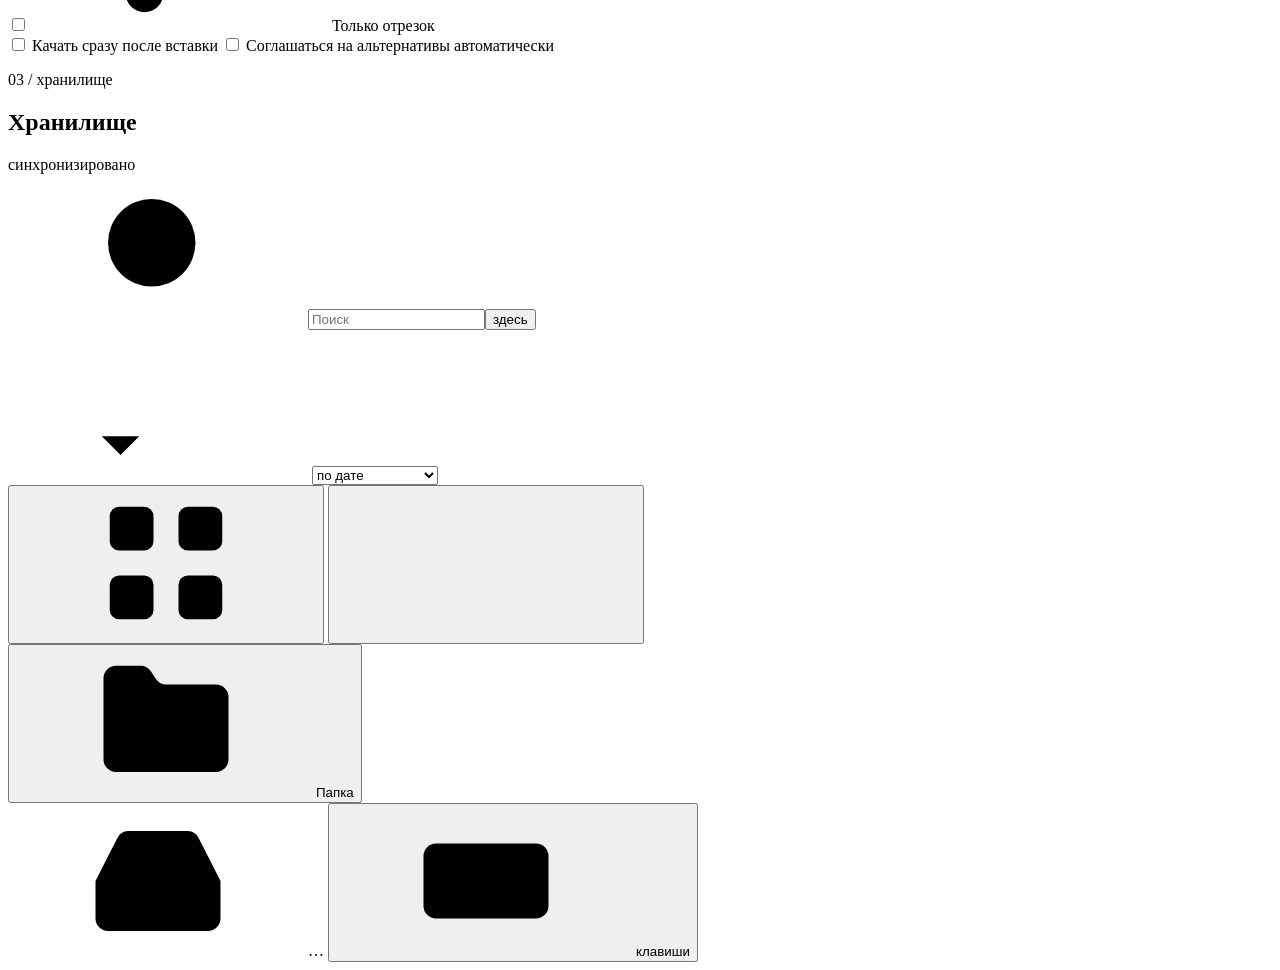
==== commit 4cce39bf: "WIP-чекпоинт: вопросы при сбоях, надёжность, проводник (не для пуша) Co-Authored-By: Claude Opus 5.5" ====
--- a/vydra/static/index.html
+++ b/vydra/static/index.html
@@ -4,7 +4,7 @@
   <meta charset="utf-8">
   <meta name="viewport" content="width=device-width, initial-scale=1, viewport-fit=cover">
   <title>выдра</title>
-  <meta name="description" content="Скачивание видео с YouTube, TikTok и Instagram без водяных знаков, конвертация в MP4 и MP3, офлайн-хранилище и кинотеатр">
+  <meta name="description" content="Скачивание видео с YouTube, TikTok и Instagram без водяных знаков, конвертация в MP4 и MP3, офлайн-хранилище">
   <meta name="color-scheme" content="dark light">
   <meta name="referrer" content="no-referrer">
   <meta name="theme-color" content="#050508">
@@ -17,14 +17,13 @@
   <link rel="stylesheet" href="/static/fonts/fonts.css">
   <link rel="stylesheet" href="/static/styles.css">
   <script>
-    // тема и режим — до первой отрисовки, чтобы ничего не мигало
+    // тема — до первой отрисовки, чтобы ничего не мигало
     (function () {
       var q = new URLSearchParams(location.search);
       var t = q.get('theme');
       try { t = t || localStorage.getItem('vd.theme'); } catch (e) {}
       if (!t) t = matchMedia('(prefers-color-scheme: light)').matches ? 'light' : 'dark';
       document.documentElement.dataset.theme = t;
-      try { if (sessionStorage.getItem('vd.mono') === '1') document.documentElement.dataset.mono = '1'; } catch (e) {}
       if (q.get('motion') === '0') document.documentElement.classList.add('motion-off');
     })();
   </script>
@@ -32,8 +31,6 @@
 <body>
   <svg width="0" height="0" style="position:absolute" aria-hidden="true" focusable="false">
     <symbol id="i-arrow-down" viewBox="0 0 24 24"><path d="M12 4v16M5 13l7 7 7-7"/></symbol>
-    <symbol id="i-arrow-left" viewBox="0 0 24 24"><path d="M19 12H5M11 18l-6-6 6-6"/></symbol>
-    <symbol id="i-arrow-up" viewBox="0 0 24 24"><path d="M12 20V4M5 11l7-7 7 7"/></symbol>
     <symbol id="i-clipboard" viewBox="0 0 24 24"><rect x="8" y="2" width="8" height="4" rx="1"/><path d="M16 4h2a2 2 0 0 1 2 2v14a2 2 0 0 1-2 2H6a2 2 0 0 1-2-2V6a2 2 0 0 1 2-2h2"/></symbol>
     <symbol id="i-film" viewBox="0 0 24 24"><rect x="3" y="3" width="18" height="18" rx="2"/><path d="M7 3v18M17 3v18M3 7.5h4M3 12h18M3 16.5h4M17 7.5h4M17 16.5h4"/></symbol>
     <symbol id="i-wave" viewBox="0 0 24 24"><path d="M3 10v4M7 6v12M11 3v18M15 8v8M19 5v14"/></symbol>
@@ -49,6 +46,7 @@
     <symbol id="i-check" viewBox="0 0 24 24"><path d="M20 6 9 17l-5-5"/></symbol>
     <symbol id="i-alert" viewBox="0 0 24 24"><circle cx="12" cy="12" r="10"/><path d="M12 7v6M12 16.5v.5"/></symbol>
     <symbol id="i-warn" viewBox="0 0 24 24"><path d="M10.3 3.9 1.8 18a2 2 0 0 0 1.7 3h17a2 2 0 0 0 1.7-3L13.7 3.9a2 2 0 0 0-3.4 0z"/><path d="M12 9v4M12 17v.5"/></symbol>
+    <symbol id="i-question" viewBox="0 0 24 24"><circle cx="12" cy="12" r="10"/><path d="M9.2 9a2.8 2.8 0 1 1 4 2.6c-.9.5-1.2 1-1.2 1.9M12 17v.5"/></symbol>
     <symbol id="i-search" viewBox="0 0 24 24"><circle cx="11" cy="11" r="7"/><path d="m21 21-4.3-4.3"/></symbol>
     <symbol id="i-sweep" viewBox="0 0 24 24"><path d="M3 6h18M19 6v14a2 2 0 0 1-2 2H7a2 2 0 0 1-2-2V6M8 6V4a2 2 0 0 1 2-2h4a2 2 0 0 1 2 2v2"/></symbol>
     <symbol id="i-sun" viewBox="0 0 24 24"><circle cx="12" cy="12" r="4"/><path d="M12 2v2M12 20v2M4.9 4.9l1.4 1.4M17.7 17.7l1.4 1.4M2 12h2M20 12h2M4.9 19.1l1.4-1.4M17.7 6.3l1.4-1.4"/></symbol>
@@ -56,7 +54,6 @@
     <symbol id="i-link" viewBox="0 0 24 24"><path d="M10 13a5 5 0 0 0 7.5.5l3-3a5 5 0 0 0-7-7l-1.8 1.7"/><path d="M14 11a5 5 0 0 0-7.5-.5l-3 3a5 5 0 0 0 7 7l1.7-1.7"/></symbol>
     <symbol id="i-sliders" viewBox="0 0 24 24"><path d="M4 21v-7M4 10V3M12 21v-9M12 8V3M20 21v-5M20 12V3M1 14h6M9 8h6M17 16h6"/></symbol>
     <symbol id="i-pulse" viewBox="0 0 24 24"><path d="M22 12h-4l-3 8L9 4l-3 8H2"/></symbol>
-    <symbol id="i-clapper" viewBox="0 0 24 24"><path d="M3 11h18v8a2 2 0 0 1-2 2H5a2 2 0 0 1-2-2z"/><path d="M20.2 6 3 11l-.9-2.4a2 2 0 0 1 1.3-2.5l13.5-4a2 2 0 0 1 2.5 1.3z"/><path d="m6.2 5.3 3.1 3.9M12.4 3.4l3.1 4"/></symbol>
     <symbol id="i-trash" viewBox="0 0 24 24"><path d="M3 6h18M19 6v14a2 2 0 0 1-2 2H7a2 2 0 0 1-2-2V6M8 6V4a2 2 0 0 1 2-2h4a2 2 0 0 1 2 2v2M10 11v6M14 11v6"/></symbol>
     <symbol id="i-refresh" viewBox="0 0 24 24"><path d="M21 12a9 9 0 1 1-2.6-6.4L21 8"/><path d="M21 3v5h-5"/></symbol>
     <symbol id="i-wrench" viewBox="0 0 24 24"><path d="M14.7 6.3a1 1 0 0 0 0 1.4l1.6 1.6a1 1 0 0 0 1.4 0l3.8-3.8a6 6 0 0 1-7.9 7.9l-6.9 6.9a2.1 2.1 0 0 1-3-3l6.9-6.9a6 6 0 0 1 7.9-7.9z"/></symbol>
@@ -75,10 +72,8 @@
     <symbol id="i-move" viewBox="0 0 24 24"><path d="M5 9l-3 3 3 3M9 5l3-3 3 3M15 19l-3 3-3-3M19 9l3 3-3 3M2 12h20M12 2v20"/></symbol>
     <symbol id="i-home" viewBox="0 0 24 24"><path d="m3 11 9-8 9 8v9a2 2 0 0 1-2 2h-4v-7H9v7H5a2 2 0 0 1-2-2z"/></symbol>
     <symbol id="i-keyboard" viewBox="0 0 24 24"><rect x="2" y="6" width="20" height="12" rx="2"/><path d="M6 10h.01M10 10h.01M14 10h.01M18 10h.01M8 14h8"/></symbol>
-    <symbol id="i-command" viewBox="0 0 24 24"><path d="M15 6v12a3 3 0 1 0 3-3H6a3 3 0 1 0 3 3V6a3 3 0 1 0-3 3h12a3 3 0 1 0-3-3"/></symbol>
-    <symbol id="i-star" viewBox="0 0 24 24"><path d="m12 3 1.9 5.8L20 11l-6.1 2.2L12 19l-1.9-5.8L4 11l6.1-2.2z"/></symbol>
     <symbol id="i-pin" viewBox="0 0 24 24"><path d="M12 17v5M5 17h14l-1.5-5H6.5zM9 2h6l-1 10H10z"/></symbol>
-    <symbol id="i-orbit" viewBox="0 0 24 24"><circle cx="12" cy="12" r="3"/><path d="M20.2 8.3A9 9 0 1 1 8.4 3.8"/><circle cx="18" cy="5.5" r="1.5"/></symbol>
+    <symbol id="i-select" viewBox="0 0 24 24"><rect x="3" y="3" width="18" height="18" rx="3"/><path d="m8 12 3 3 5-6"/></symbol>
     <symbol id="p-youtube" viewBox="0 0 24 24"><path fill-rule="evenodd" d="M6.5 4.5h11a5 5 0 0 1 5 5v5a5 5 0 0 1-5 5h-11a5 5 0 0 1-5-5v-5a5 5 0 0 1 5-5zM10 8.6v6.8l5.8-3.4z"/></symbol>
     <symbol id="p-tiktok" viewBox="0 0 24 24"><path d="M13.6 2h3.3a4.6 4.6 0 0 0 4.4 4.3v3.4a7.8 7.8 0 0 1-4.3-1.4v6.6A6.6 6.6 0 1 1 10.4 8.3v3.5a3.2 3.2 0 1 0 3.2 3.1z"/></symbol>
     <symbol id="p-instagram" viewBox="0 0 24 24"><path fill-rule="evenodd" d="M7.5 2h9A5.5 5.5 0 0 1 22 7.5v9a5.5 5.5 0 0 1-5.5 5.5h-9A5.5 5.5 0 0 1 2 16.5v-9A5.5 5.5 0 0 1 7.5 2zm0 2A3.5 3.5 0 0 0 4 7.5v9A3.5 3.5 0 0 0 7.5 20h9a3.5 3.5 0 0 0 3.5-3.5v-9A3.5 3.5 0 0 0 16.5 4zM12 7a5 5 0 1 1 0 10 5 5 0 0 1 0-10zm0 2a3 3 0 1 0 0 6 3 3 0 0 0 0-6zm5.3-3.6a1.3 1.3 0 1 1 0 2.6 1.3 1.3 0 0 1 0-2.6z"/></symbol>
@@ -110,6 +105,7 @@
         <span class="island-count" id="island-count"></span>
       </span>
       <span class="island-done"><svg><use href="#i-check"/></svg><span id="island-done-text">Готово</span></span>
+      <span class="island-ask"><svg><use href="#i-question"/></svg><span>Нужен ответ</span></span>
     </button>
   </div>
 
@@ -119,11 +115,7 @@
       <span class="brand-word">выдра</span>
     </a>
     <nav class="topbar-actions" aria-label="Разделы">
-      <a class="glass pill cinema-btn" id="cinema-top" href="/lib/%D0%9A%D0%B8%D0%BD%D0%BE%D1%82%D0%B5%D0%B0%D1%82%D1%80.html" target="_blank" rel="noopener">
-        <svg><use href="#i-clapper"/></svg><span>Кинотеатр</span>
-      </a>
-      <button class="glass icon-btn" id="open-palette" type="button" title="Команды (Ctrl+K)" aria-label="Команды"><svg><use href="#i-command"/></svg></button>
-      <button class="glass icon-btn" id="open-folder" type="button" title="Открыть папку хранилища" aria-label="Открыть папку хранилища"><svg><use href="#i-folder"/></svg></button>
+      <button class="glass icon-btn" id="open-folder" type="button" title="Открыть папку загрузок" aria-label="Открыть папку загрузок"><svg><use href="#i-folder"/></svg></button>
       <button class="glass icon-btn" id="open-health" type="button" title="Состояние системы" aria-label="Состояние системы">
         <svg><use href="#i-pulse"/></svg><span class="badge" id="health-badge" hidden></span>
       </button>
@@ -136,14 +128,12 @@
 
   <main>
     <section class="hero" id="hero" aria-label="Скачивание">
-      <div class="cosmos-wrap" aria-hidden="true">
+      <div class="cosmos-wrap" id="cosmos-wrap" aria-hidden="true">
         <canvas class="cosmos" id="cosmos"></canvas>
-        <div class="cosmos-fallback" id="cosmos-fallback"></div>
+        <div class="cosmos-fallback"></div>
         <div class="hero-scrim"></div>
       </div>
-      <div class="hero-frame" aria-hidden="true">
-        <i class="hf-tl"></i><i class="hf-br"></i>
-      </div>
+      <div class="hero-frame" aria-hidden="true"><i class="hf-tl"></i><i class="hf-br"></i></div>
       <dl class="readout" id="readout" aria-label="Состояние хранилища">
         <div><dt>файлов</dt><dd id="ro-count">—</dd></div>
         <div><dt>объём</dt><dd id="ro-size">—</dd></div>
@@ -158,7 +148,7 @@
           <span class="pf" data-p="youtube"><svg><use href="#p-youtube"/></svg>YouTube</span>,
           <span class="pf" data-p="tiktok"><svg><use href="#p-tiktok"/></svg>TikTok</span>,
           <span class="pf" data-p="instagram"><svg><use href="#p-instagram"/></svg>Instagram</span>
-          <span class="lede-rest">и сотни других сайтов — сразу в MP4 или MP3, без водяных знаков, прямо на ваш компьютер.</span>
+          <span class="lede-rest">и сотни других сайтов — сразу в MP4 или MP3, без водяных знаков, на ваш компьютер.</span>
         </p>
 
         <div class="console rv" data-i="3" aria-label="Скачивание и конвертация">
@@ -171,12 +161,11 @@
           <div id="panel-link" role="tabpanel" aria-labelledby="tab-link" data-panel="link">
             <form class="portal" id="link-form" autocomplete="off">
               <div class="portal-ring" aria-hidden="true"></div>
-              <div class="portal-orbit" aria-hidden="true"><i class="satellite" id="satellite"></i></div>
               <div class="portal-body glass">
                 <span class="portal-glyph" id="portal-glyph" aria-hidden="true"><svg><use href="#i-link"/></svg></span>
                 <textarea id="url" rows="1" spellcheck="false" autocapitalize="off" placeholder="Ссылка на видео — или несколько, каждая с новой строки" aria-label="Ссылка на видео"></textarea>
                 <button class="ghost-btn" id="paste" type="button" title="Вставить из буфера обмена (Ctrl+V)"><svg><use href="#i-clipboard"/></svg><span>Вставить</span></button>
-                <button class="go-btn" id="go" type="submit" aria-label="Скачать"><svg><use href="#i-arrow-down"/></svg></button>
+                <button class="go-btn" id="go" type="submit" aria-label="Скачать" title="Скачать (Enter)"><svg><use href="#i-arrow-down"/></svg></button>
               </div>
             </form>
             <div class="preview-slot" id="preview-slot" aria-live="polite"></div>
@@ -191,18 +180,22 @@
             </label>
           </div>
 
+          <div class="dest-row">
+            <div class="pills formats glass" role="radiogroup" aria-label="Формат" data-name="mode">
+              <button type="button" role="radio" data-value="mp4" title="Видео со звуком, MP4 (H.264/AAC)"><svg><use href="#i-film"/></svg>Видео + звук</button>
+              <button type="button" role="radio" data-value="mp3" title="Только звук, MP3"><svg><use href="#i-wave"/></svg>Только звук</button>
+              <button type="button" role="radio" data-value="both" title="Оба файла: MP4 и MP3"><svg><use href="#i-layers"/></svg>Оба</button>
+              <span class="pill-ink" aria-hidden="true"></span>
+            </div>
+            <button class="glass dest" id="dest-btn" type="button" title="Куда сохранять загрузки">
+              <svg><use href="#i-folder"/></svg><span class="dest-label">Сохранять в</span><b class="dest-value" id="dest-value">Автоматически</b><svg class="dest-chev"><use href="#i-chev-d"/></svg>
+            </button>
+            <button class="controls-toggle" id="controls-toggle" type="button" aria-expanded="false" aria-controls="controls"><svg><use href="#i-sliders"/></svg><span>Ещё</span></button>
+          </div>
+
           <div class="controls" id="controls" data-open="false">
             <div class="controls-inner">
               <div class="options">
-                <div class="row">
-                  <span class="row-label">Формат</span>
-                  <div class="pills formats glass" role="radiogroup" aria-label="Формат" data-name="mode">
-                    <button type="button" role="radio" data-value="mp4"><svg><use href="#i-film"/></svg>MP4</button>
-                    <button type="button" role="radio" data-value="mp3"><svg><use href="#i-wave"/></svg>MP3</button>
-                    <button type="button" role="radio" data-value="both"><svg><use href="#i-layers"/></svg>MP4 + MP3</button>
-                    <span class="pill-ink" aria-hidden="true"></span>
-                  </div>
-                </div>
                 <div class="row tuner" id="quality-tuner">
                   <span class="row-label">Качество</span>
                   <div class="pills glass" role="radiogroup" aria-label="Качество видео" data-name="quality">
@@ -238,17 +231,20 @@
                   </div>
                 </div>
                 <div class="row extras">
-                  <label class="switch autostart" id="autostart-wrap" title="Ссылка, вставленная в любом месте страницы (Ctrl+V), сразу начнёт качаться">
+                  <label class="switch" id="autostart-wrap" title="Ссылка, вставленная в любом месте страницы (Ctrl+V), сразу начнёт качаться">
                     <input type="checkbox" id="autostart">
                     <span class="switch-track" aria-hidden="true"><span class="switch-thumb"></span></span>
                     <span class="switch-text">Качать сразу после вставки</span>
                   </label>
-                  <span class="save-here" id="save-here-note" hidden><svg><use href="#i-pin"/></svg>Сохраню в <b id="save-here-name"></b></span>
+                  <label class="switch" id="auto-accept-wrap" title="Если нужного качества или формата нет, выдра сама возьмёт ближайший вариант, не спрашивая">
+                    <input type="checkbox" id="auto-accept">
+                    <span class="switch-track" aria-hidden="true"><span class="switch-thumb"></span></span>
+                    <span class="switch-text">Соглашаться на альтернативы автоматически</span>
+                  </label>
                 </div>
               </div>
             </div>
           </div>
-          <button class="controls-toggle" id="controls-toggle" type="button" aria-expanded="false" aria-controls="controls"><svg><use href="#i-sliders"/></svg><span>Формат и качество</span></button>
         </div>
       </div>
     </section>
@@ -271,16 +267,13 @@
         <span class="hairline" aria-hidden="true"></span>
         <span class="head-readout" id="lib-readout"></span>
         <span class="sync" id="sync" aria-live="polite"><i></i><span>синхронизировано</span></span>
-        <a class="glass pill cinema-link" id="cinema-card" href="/lib/%D0%9A%D0%B8%D0%BD%D0%BE%D1%82%D0%B5%D0%B0%D1%82%D1%80.html" target="_blank" rel="noopener">
-          <svg><use href="#i-clapper"/></svg><span>Офлайн-кинотеатр</span>
-        </a>
-      </div>
-
-      <div class="explorer rv" id="explorer" data-view="grid">
+      </div>
+
+      <div class="explorer" id="explorer" data-view="grid">
         <div class="ex-top">
           <nav class="crumbs" id="crumbs" aria-label="Путь"></nav>
           <div class="ex-tools">
-            <label class="search glass"><svg><use href="#i-search"/></svg><input id="lib-search" type="search" placeholder="Поиск" aria-label="Поиск в хранилище"><button type="button" class="search-scope" id="search-scope" title="Искать в этой папке или везде" aria-pressed="false">везде</button></label>
+            <label class="search glass"><svg><use href="#i-search"/></svg><input id="lib-search" type="search" placeholder="Поиск" aria-label="Поиск в хранилище"><button type="button" class="search-scope" id="search-scope" title="Искать в этой папке или во всём хранилище" aria-pressed="false">здесь</button></label>
             <div class="sort glass" id="sort">
               <svg><use href="#i-sort"/></svg>
               <select id="sort-select" aria-label="Сортировка">
@@ -296,11 +289,7 @@
               <span class="pill-ink" aria-hidden="true"></span>
             </div>
             <button class="glass btn small" id="new-folder" type="button" title="Новая папка (Ctrl+Shift+N)"><svg><use href="#i-folder-plus"/></svg><span>Папка</span></button>
-            <label class="switch save-here-switch glass" id="save-here-wrap" title="Новые загрузки будут сохраняться в открытую папку">
-              <input type="checkbox" id="save-here">
-              <span class="switch-track" aria-hidden="true"><span class="switch-thumb"></span></span>
-              <span class="switch-text"><svg><use href="#i-pin"/></svg>Сохранять сюда</span>
-            </label>
+            <button class="glass btn small save-here" id="save-here" type="button" title="Сохранять новые загрузки в эту папку" aria-pressed="false" hidden><svg><use href="#i-pin"/></svg><span>Сохранять сюда</span></button>
           </div>
         </div>
         <div class="ex-body">
@@ -310,19 +299,18 @@
             <div class="ex-folders" id="ex-folders"></div>
             <div class="ex-files" id="ex-files"></div>
             <div class="empty" id="lib-empty" hidden>
-              <span class="void-star" aria-hidden="true"></span>
-              <p id="lib-empty-title">Пусто. Как в войде.</p>
-              <small id="lib-empty-sub">Вставьте ссылку выше — файл появится здесь и будет доступен без интернета</small>
+              <span class="empty-mark" aria-hidden="true"><svg><use href="#i-folder-open"/></svg></span>
+              <p id="lib-empty-title">Здесь появятся ваши видео и музыка</p>
+              <small id="lib-empty-sub">Вставьте ссылку выше — файл сохранится в хранилище и будет доступен без интернета</small>
             </div>
-            <div class="rubber" id="rubber" hidden></div>
           </div>
         </div>
         <div class="selbar glass" id="selbar" hidden>
           <span class="selbar-count" id="selbar-count"></span>
-          <button class="btn small" type="button" data-sel="open"><svg><use href="#i-play"/></svg>Открыть</button>
-          <button class="btn small" type="button" data-sel="move"><svg><use href="#i-move"/></svg>Переместить</button>
-          <button class="btn small" type="button" data-sel="rename"><svg><use href="#i-pencil"/></svg>Переименовать</button>
-          <button class="btn small danger" type="button" data-sel="delete"><svg><use href="#i-trash"/></svg>Удалить</button>
+          <button class="btn small" type="button" data-sel="open"><svg><use href="#i-play"/></svg><span>Открыть</span></button>
+          <button class="btn small" type="button" data-sel="move"><svg><use href="#i-move"/></svg><span>Переместить</span></button>
+          <button class="btn small" type="button" data-sel="rename"><svg><use href="#i-pencil"/></svg><span>Переименовать</span></button>
+          <button class="btn small danger" type="button" data-sel="delete"><svg><use href="#i-trash"/></svg><span>Удалить</span></button>
           <button class="icon-btn small" type="button" data-sel="clear" aria-label="Снять выделение"><svg><use href="#i-x"/></svg></button>
         </div>
       </div>
@@ -348,11 +336,11 @@
         <div class="player-head">
           <h3 class="player-title" id="player-title"></h3>
           <p class="player-meta" id="player-meta"></p>
+          <p class="where" id="player-where"></p>
         </div>
         <div class="player-actions">
-          <a class="glass chip-btn accent-btn" data-act="cinema" target="_blank" rel="noopener"><svg><use href="#i-clapper"/></svg>В кинотеатре</a>
-          <button class="glass chip-btn" data-act="open" type="button"><svg><use href="#i-external"/></svg>Открыть в плеере</button>
-          <button class="glass chip-btn" data-act="reveal" type="button"><svg><use href="#i-folder"/></svg>Показать в папке</button>
+          <button class="glass chip-btn" data-act="open" type="button" title="Открыть файл в вашем плеере (VLC, «Кино и ТВ»…)"><svg><use href="#i-external"/></svg>Открыть</button>
+          <button class="glass chip-btn" data-act="reveal" type="button" title="Показать файл в Проводнике"><svg><use href="#i-folder"/></svg>Показать в папке</button>
           <a class="glass chip-btn" data-act="download" download><svg><use href="#i-download"/></svg>Скачать копию</a>
           <a class="glass chip-btn" data-act="source" target="_blank" rel="noopener noreferrer"><svg><use href="#i-link"/></svg>Источник</a>
           <span class="danger-zone">
@@ -379,20 +367,20 @@
         <button class="glass icon-btn" data-close type="button" aria-label="Закрыть"><svg><use href="#i-x"/></svg></button>
       </header>
       <div class="drawer-scroll">
-        <section class="card-block">
-          <h4><svg><use href="#i-drive"/></svg>Папка хранилища <span class="tag" id="lib-tag"></span></h4>
+        <section class="card-block" id="storage-block">
+          <h4><svg><use href="#i-drive"/></svg>Папка для загрузок <span class="tag" id="lib-tag"></span></h4>
           <p class="path-now" id="lib-path">…</p>
           <p class="fixed-note" id="lib-fixed" hidden>Папка задана переменной окружения VD_LIBRARY_DIR и из интерфейса не меняется.</p>
+          <div class="btn-row">
+            <button class="btn primary" id="pick-folder" type="button"><svg><use href="#i-folder-open"/></svg><span>Выбрать…</span></button>
+            <button class="glass btn" id="open-folder-2" type="button"><svg><use href="#i-external"/></svg>Открыть папку</button>
+            <button class="glass btn" id="reset-folder" type="button"><svg><use href="#i-rotate"/></svg>По умолчанию</button>
+          </div>
           <form class="path-form" id="path-form">
-            <input class="glass" id="path-input" type="text" spellcheck="false" autocomplete="off" placeholder="Например, D:\Видео или ~/Movies" aria-label="Новый путь к папке хранилища">
-            <button class="btn primary" type="submit">Применить</button>
+            <input class="glass" id="path-input" type="text" spellcheck="false" autocomplete="off" placeholder="…или впишите путь: D:\Видео" aria-label="Новый путь к папке для загрузок">
+            <button class="glass btn" type="submit">Применить</button>
           </form>
           <p class="form-error" id="path-error" role="alert" hidden></p>
-          <div class="btn-row">
-            <button class="glass btn" id="pick-folder" type="button"><svg><use href="#i-folder"/></svg><span>Выбрать…</span></button>
-            <button class="glass btn" id="reset-folder" type="button"><svg><use href="#i-rotate"/></svg>По умолчанию</button>
-            <button class="glass btn" id="open-folder-2" type="button"><svg><use href="#i-external"/></svg>Открыть папку</button>
-          </div>
           <div class="tree" aria-label="Что будет в папке">
             <p class="tree-root"><svg><use href="#i-folder"/></svg><span id="tree-root">VideoDownloader</span></p>
             <ul>
@@ -400,12 +388,12 @@
               <li><svg><use href="#p-tiktok"/></svg><b>TikTok</b><span class="tree-sub">Видео · Аудио</span></li>
               <li><svg><use href="#p-instagram"/></svg><b>Instagram</b><span class="tree-sub">Видео · Аудио</span></li>
               <li><svg><use href="#p-other"/></svg><b>Другие сайты</b><span class="tree-sub">и <b>Мои файлы</b> — конвертированные</span></li>
-              <li class="tree-cinema"><svg><use href="#i-clapper"/></svg><b>Кинотеатр.html</b><span class="tree-sub">открывается двойным кликом, без интернета и без сервера</span></li>
+              <li><svg><use href="#i-folder"/></svg><b>Ваши папки</b><span class="tree-sub">создавайте любые — в «Хранилище» или прямо в Проводнике</span></li>
               <li class="tree-dim"><svg><use href="#i-sliders"/></svg><b>.vydra</b><span class="tree-sub">скрытая служебная папка: постеры и индекс</span></li>
             </ul>
           </div>
         </section>
-        <section class="card-block">
+        <section class="card-block" id="cookies-block">
           <h4><svg><use href="#i-cookie"/></svg>Cookies для входа <span class="tag" id="cookie-tag"></span></h4>
           <p class="muted-text">Нужны, только если сайт просит войти: закрытые, 18+ или «подтвердите, что вы не бот». Экспортируйте <code>cookies.txt</code> из браузера (например, расширением «Get cookies.txt LOCALLY») и загрузите сюда. Файл остаётся только на этом компьютере.</p>
           <div class="btn-row">
@@ -442,15 +430,15 @@
     </div>
   </dialog>
 
-  <dialog class="modal" id="move-dialog" aria-labelledby="move-title">
+  <dialog class="modal" id="folder-dialog" aria-labelledby="folder-title">
     <div class="modal-box" tabindex="-1" autofocus>
       <header class="drawer-head">
-        <div><p class="drawer-kicker"><svg><use href="#i-move"/></svg>Переместить</p><h3 id="move-title">Куда переместить?</h3></div>
+        <div><p class="drawer-kicker"><svg><use href="#i-folder"/></svg><span id="folder-kicker">Папка</span></p><h3 id="folder-title">Куда переместить?</h3></div>
         <button class="glass icon-btn" data-close type="button" aria-label="Закрыть"><svg><use href="#i-x"/></svg></button>
       </header>
-      <div class="move-tree" id="move-tree"></div>
+      <div class="move-tree" id="folder-tree"></div>
       <div class="btn-row modal-actions">
-        <button class="btn primary" id="move-confirm" type="button" disabled>Переместить</button>
+        <button class="btn primary" id="folder-confirm" type="button" disabled>Выбрать</button>
         <button class="glass btn" data-close type="button">Отмена</button>
       </div>
     </div>
@@ -461,16 +449,10 @@
       <h3 id="confirm-title">Удалить?</h3>
       <p class="muted-text" id="confirm-text"></p>
       <div class="btn-row modal-actions">
-        <button class="btn danger solid" id="confirm-yes" type="button">Удалить</button>
+        <button class="btn primary" id="confirm-yes" type="button">Удалить</button>
+        <button class="glass btn" id="confirm-no" type="button" hidden>Оставить</button>
         <button class="glass btn" data-close type="button">Отмена</button>
       </div>
-    </div>
-  </dialog>
-
-  <dialog class="palette" id="palette" aria-label="Команды">
-    <div class="palette-box" tabindex="-1" autofocus>
-      <label class="palette-input"><svg><use href="#i-search"/></svg><input id="palette-q" type="text" placeholder="Команда или ссылка…" autocomplete="off" spellcheck="false" aria-label="Поиск команды"><kbd>Esc</kbd></label>
-      <ul class="palette-list" id="palette-list" role="listbox"></ul>
     </div>
   </dialog>
 
@@ -482,17 +464,17 @@
       </header>
       <dl class="cheat-list">
         <dt><kbd>Ctrl</kbd><kbd>V</kbd></dt><dd>вставить ссылку где угодно на странице</dd>
-        <dt><kbd>Enter</kbd></dt><dd>скачать · открыть файл или папку</dd>
-        <dt><kbd>Ctrl</kbd><kbd>K</kbd></dt><dd>палитра команд</dd>
+        <dt><kbd>Enter</kbd></dt><dd>скачать · открыть файл или папку · принять предложение</dd>
+        <dt><kbd>Esc</kbd></dt><dd>закрыть · снять выделение · отказаться от предложения</dd>
+        <dt><kbd>/</kbd></dt><dd>поиск по хранилищу</dd>
         <dt><kbd>?</kbd></dt><dd>эта подсказка</dd>
-        <dt><kbd>Esc</kbd></dt><dd>закрыть · снять выделение</dd>
-        <dt><kbd>←</kbd><kbd>→</kbd><kbd>↑</kbd><kbd>↓</kbd></dt><dd>ходить по файлам · пилюли · ручки отрезка</dd>
+        <dt><kbd>←</kbd><kbd>→</kbd><kbd>↑</kbd><kbd>↓</kbd></dt><dd>ходить по файлам · переключать пилюли · двигать ручки отрезка</dd>
         <dt><kbd>Backspace</kbd></dt><dd>папка выше</dd>
         <dt><kbd>Ctrl</kbd><kbd>A</kbd></dt><dd>выделить всё в папке</dd>
+        <dt><kbd>Ctrl</kbd> / <kbd>Shift</kbd> + клик</dt><dd>выделить несколько · диапазон</dd>
         <dt><kbd>F2</kbd></dt><dd>переименовать</dd>
         <dt><kbd>Del</kbd></dt><dd>в Корзину</dd>
         <dt><kbd>Ctrl</kbd><kbd>Shift</kbd><kbd>N</kbd></dt><dd>новая папка</dd>
-        <dt><kbd>Shift</kbd> + клик</dt><dd>выделить диапазон</dd>
       </dl>
     </div>
   </dialog>
@@ -509,13 +491,15 @@
       <div class="job-main">
         <div class="job-top">
           <p class="job-title"></p>
-          <button class="glass icon-btn small job-cancel" type="button" aria-label="Отменить"><svg><use href="#i-x"/></svg></button>
+          <button class="glass icon-btn small job-cancel" type="button" aria-label="Отменить" title="Отменить"><svg><use href="#i-x"/></svg></button>
           <button class="glass btn small job-retry" type="button" hidden><svg><use href="#i-rotate"/></svg>Повторить</button>
         </div>
         <p class="job-meta"></p>
         <div class="job-bar"><div class="job-fill"></div></div>
         <div class="job-status"><span class="job-stage"></span><span class="job-nums"></span></div>
-        <p class="job-note" hidden></p>
+        <ul class="job-notes" hidden></ul>
+        <div class="job-ask" hidden></div>
+        <div class="job-note" hidden></div>
         <div class="job-files"></div>
       </div>
     </li>
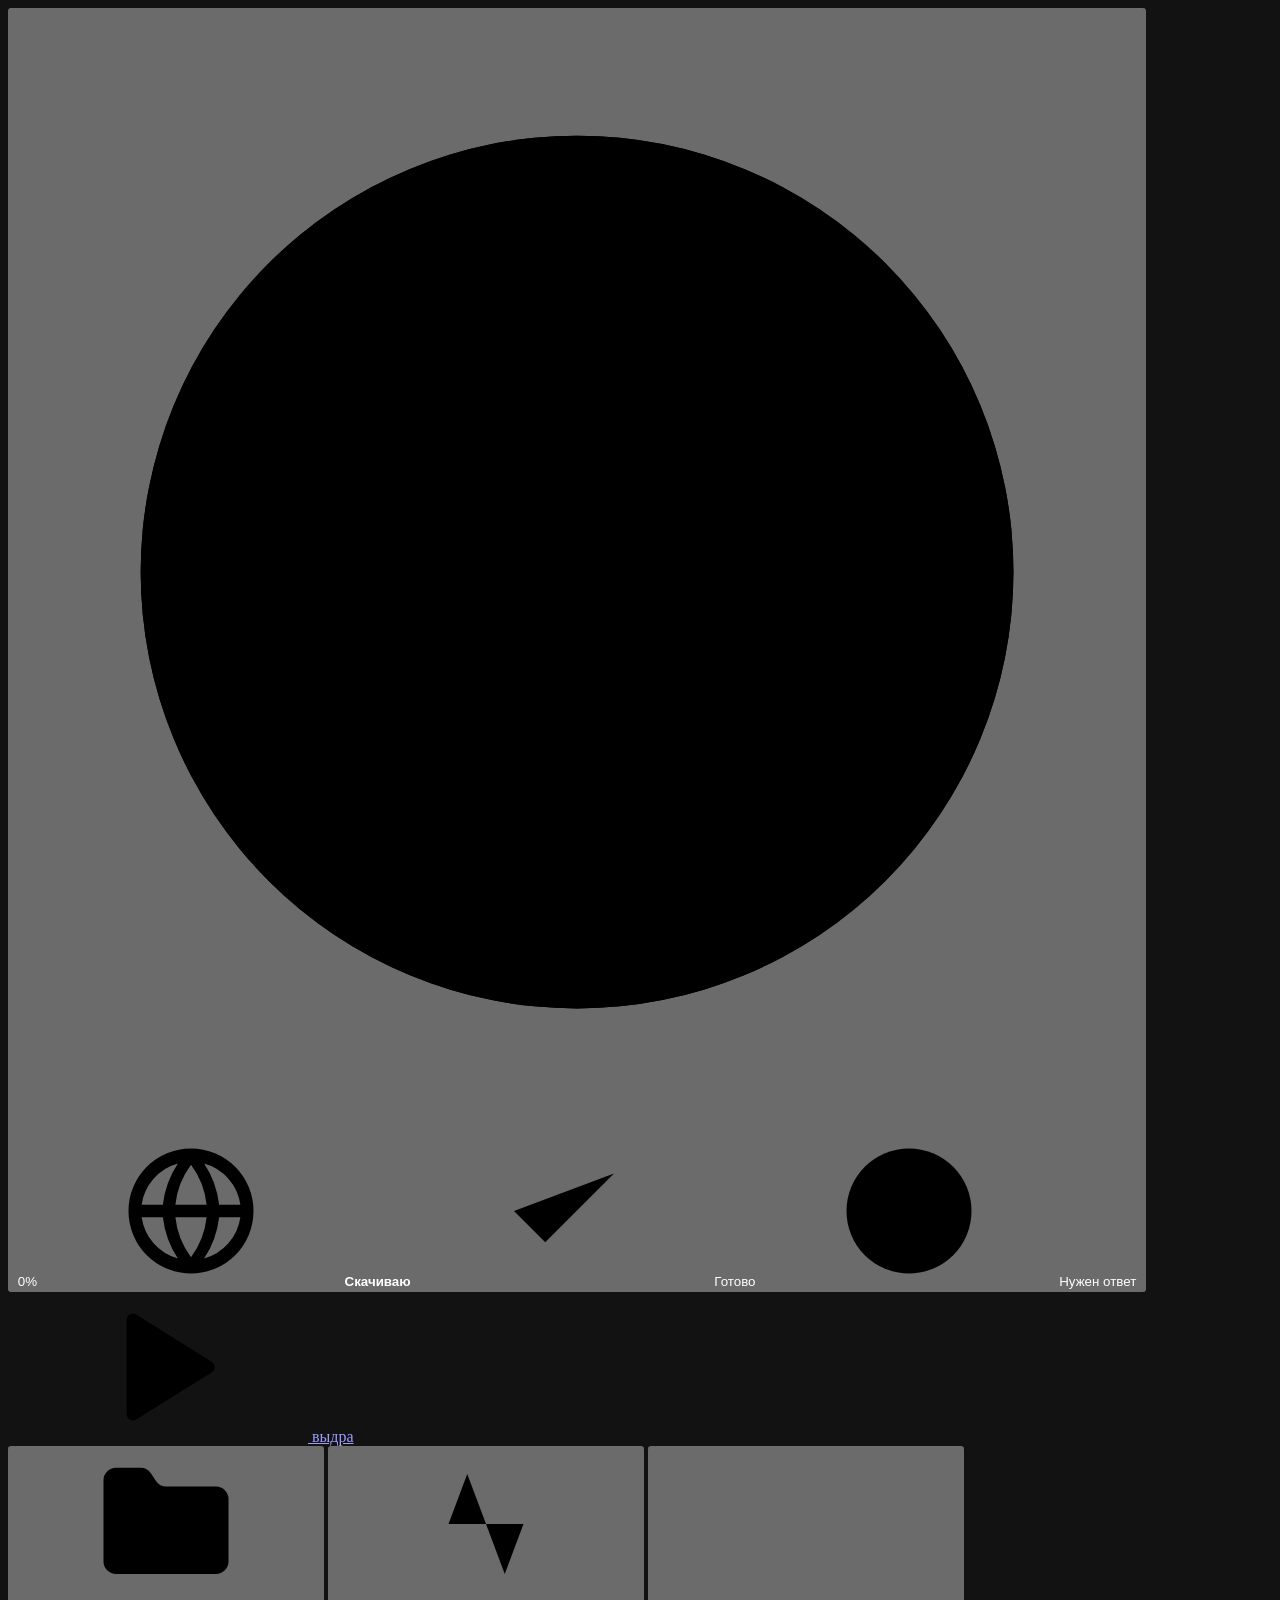
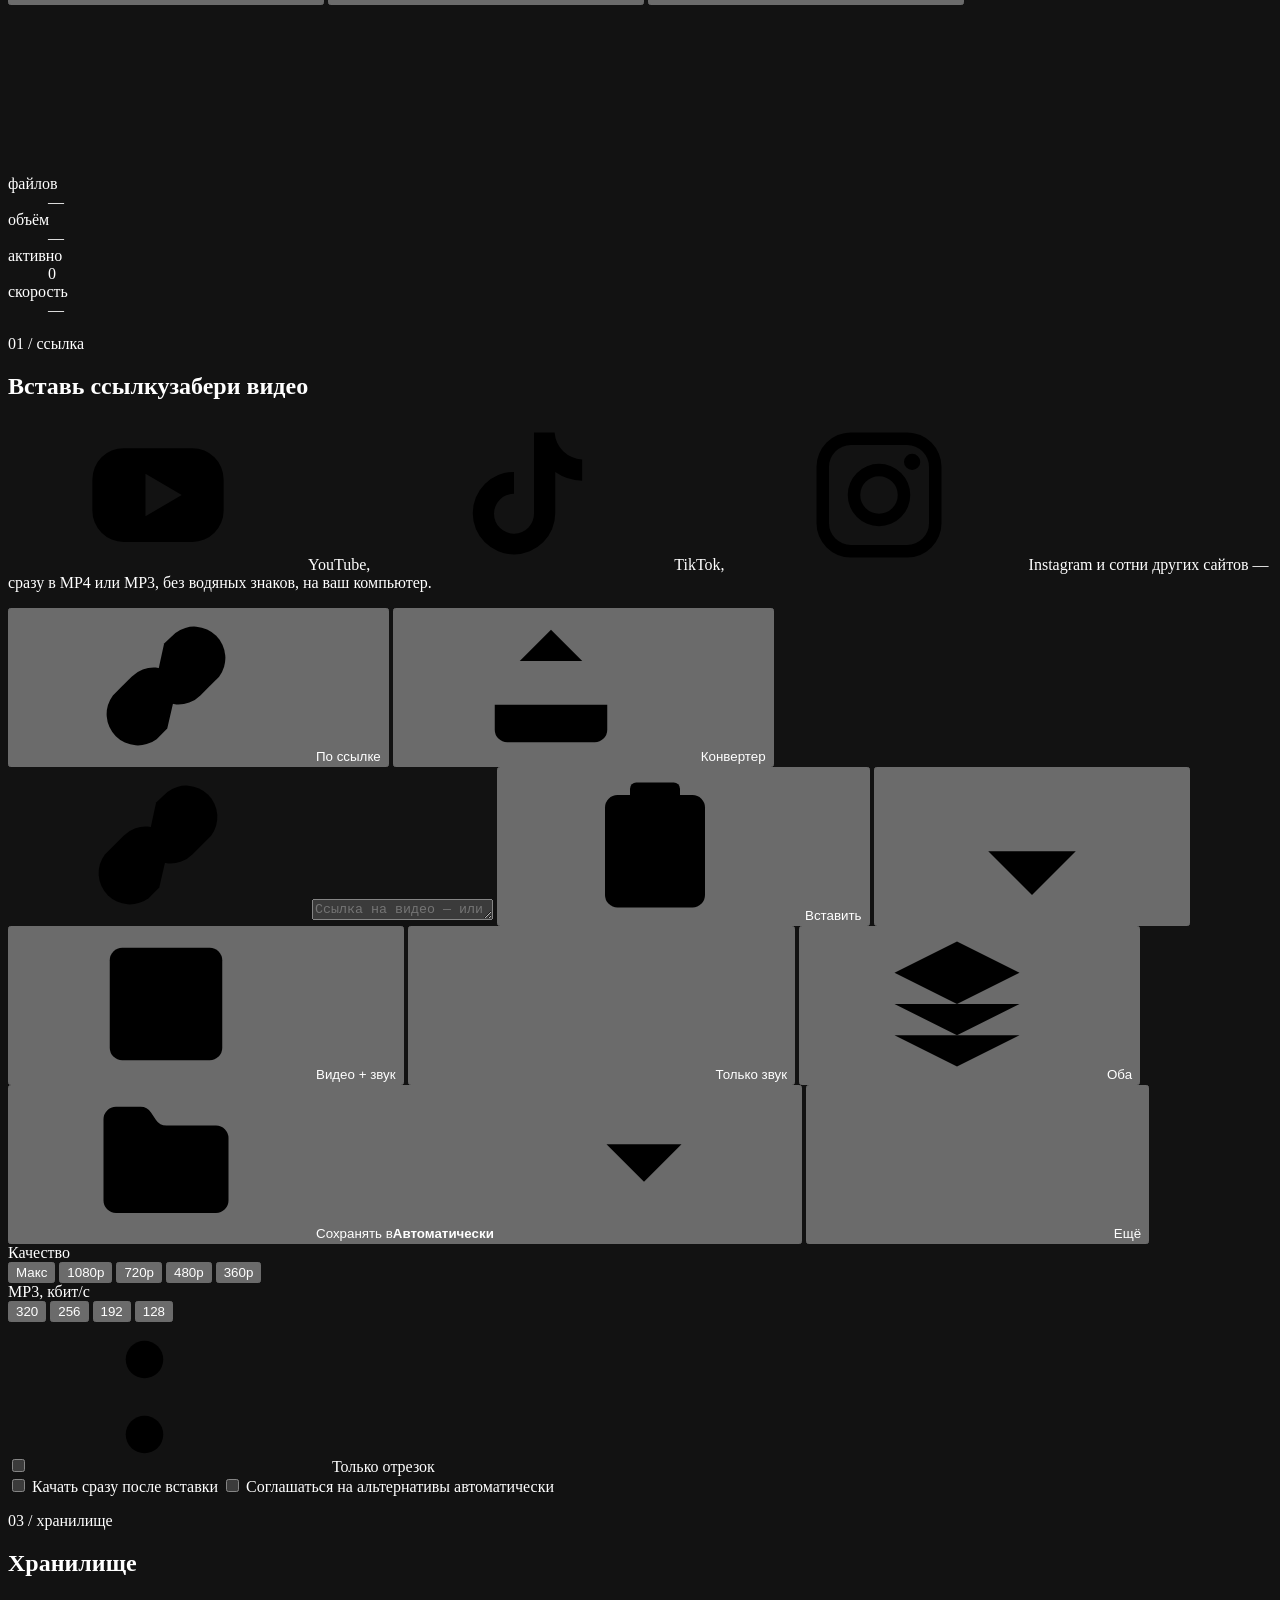
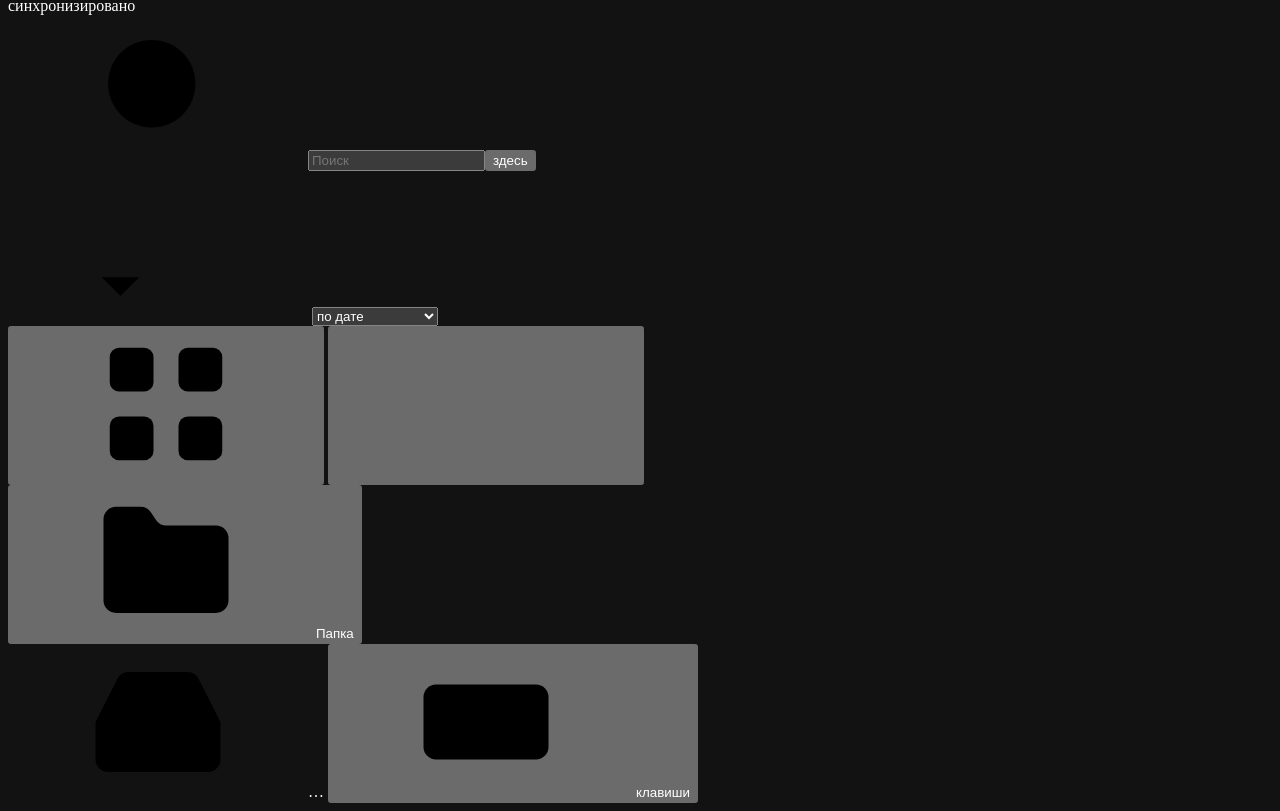
==== commit 8efffc6f: "UI S0: стенд состояний, контракт функций и e2e, CSS по регионам, только тёмная тема - tools/ui_rig.p" ====
--- a/vydra/static/index.html
+++ b/vydra/static/index.html
@@ -5,7 +5,7 @@
   <meta name="viewport" content="width=device-width, initial-scale=1, viewport-fit=cover">
   <title>выдра</title>
   <meta name="description" content="Скачивание видео с YouTube, TikTok и Instagram без водяных знаков, конвертация в MP4 и MP3, офлайн-хранилище">
-  <meta name="color-scheme" content="dark light">
+  <meta name="color-scheme" content="dark">
   <meta name="referrer" content="no-referrer">
   <meta name="theme-color" content="#050508">
   <link rel="manifest" href="/static/manifest.webmanifest">
@@ -15,15 +15,17 @@
   <link rel="modulepreload" href="/static/cosmos.js">
   <link rel="modulepreload" href="/static/explorer.js">
   <link rel="stylesheet" href="/static/fonts/fonts.css">
-  <link rel="stylesheet" href="/static/styles.css">
+  <link rel="stylesheet" href="/static/css/core.css">
+  <link rel="stylesheet" href="/static/css/shell.css">
+  <link rel="stylesheet" href="/static/css/hero.css">
+  <link rel="stylesheet" href="/static/css/jobs.css">
+  <link rel="stylesheet" href="/static/css/library.css">
+  <link rel="stylesheet" href="/static/css/dialogs.css">
   <script>
-    // тема — до первой отрисовки, чтобы ничего не мигало
+    // тема — сейчас только тёмная (KOCMOC): переключатель скрыт, светлая тема — на следующем этапе.
     (function () {
+      document.documentElement.dataset.theme = 'dark';
       var q = new URLSearchParams(location.search);
-      var t = q.get('theme');
-      try { t = t || localStorage.getItem('vd.theme'); } catch (e) {}
-      if (!t) t = matchMedia('(prefers-color-scheme: light)').matches ? 'light' : 'dark';
-      document.documentElement.dataset.theme = t;
       if (q.get('motion') === '0') document.documentElement.classList.add('motion-off');
     })();
   </script>
@@ -120,7 +122,7 @@
         <svg><use href="#i-pulse"/></svg><span class="badge" id="health-badge" hidden></span>
       </button>
       <button class="glass icon-btn" id="open-settings" type="button" title="Настройки" aria-label="Настройки"><svg><use href="#i-sliders"/></svg></button>
-      <button class="glass icon-btn" id="theme" type="button" title="Светлая / тёмная тема" aria-label="Сменить тему">
+      <button class="glass icon-btn" id="theme" type="button" title="Светлая / тёмная тема" aria-label="Сменить тему" hidden>
         <svg class="sun"><use href="#i-sun"/></svg><svg class="moon"><use href="#i-moon"/></svg>
       </button>
     </nav>
@@ -236,7 +238,7 @@
                     <span class="switch-track" aria-hidden="true"><span class="switch-thumb"></span></span>
                     <span class="switch-text">Качать сразу после вставки</span>
                   </label>
-                  <label class="switch" id="auto-accept-wrap" title="Если нужного качества или формата нет, выдра сама возьмёт ближайший вариант, не спрашивая">
+                  <label class="switch" title="Если нужного качества или формата нет, выдра сама возьмёт ближайший вариант, не спрашивая">
                     <input type="checkbox" id="auto-accept">
                     <span class="switch-track" aria-hidden="true"><span class="switch-thumb"></span></span>
                     <span class="switch-text">Соглашаться на альтернативы автоматически</span>
@@ -367,7 +369,7 @@
         <button class="glass icon-btn" data-close type="button" aria-label="Закрыть"><svg><use href="#i-x"/></svg></button>
       </header>
       <div class="drawer-scroll">
-        <section class="card-block" id="storage-block">
+        <section class="card-block">
           <h4><svg><use href="#i-drive"/></svg>Папка для загрузок <span class="tag" id="lib-tag"></span></h4>
           <p class="path-now" id="lib-path">…</p>
           <p class="fixed-note" id="lib-fixed" hidden>Папка задана переменной окружения VD_LIBRARY_DIR и из интерфейса не меняется.</p>
@@ -397,7 +399,7 @@
           <h4><svg><use href="#i-cookie"/></svg>Cookies для входа <span class="tag" id="cookie-tag"></span></h4>
           <p class="muted-text">Нужны, только если сайт просит войти: закрытые, 18+ или «подтвердите, что вы не бот». Экспортируйте <code>cookies.txt</code> из браузера (например, расширением «Get cookies.txt LOCALLY») и загрузите сюда. Файл остаётся только на этом компьютере.</p>
           <div class="btn-row">
-            <label class="glass btn" id="cookie-upload"><input type="file" id="cookie-input" accept=".txt,text/plain" hidden><svg><use href="#i-upload"/></svg>Загрузить cookies.txt</label>
+            <label class="glass btn"><input type="file" id="cookie-input" accept=".txt,text/plain" hidden><svg><use href="#i-upload"/></svg>Загрузить cookies.txt</label>
             <button class="glass btn danger" id="cookie-remove" type="button"><svg><use href="#i-trash"/></svg>Удалить</button>
           </div>
         </section>
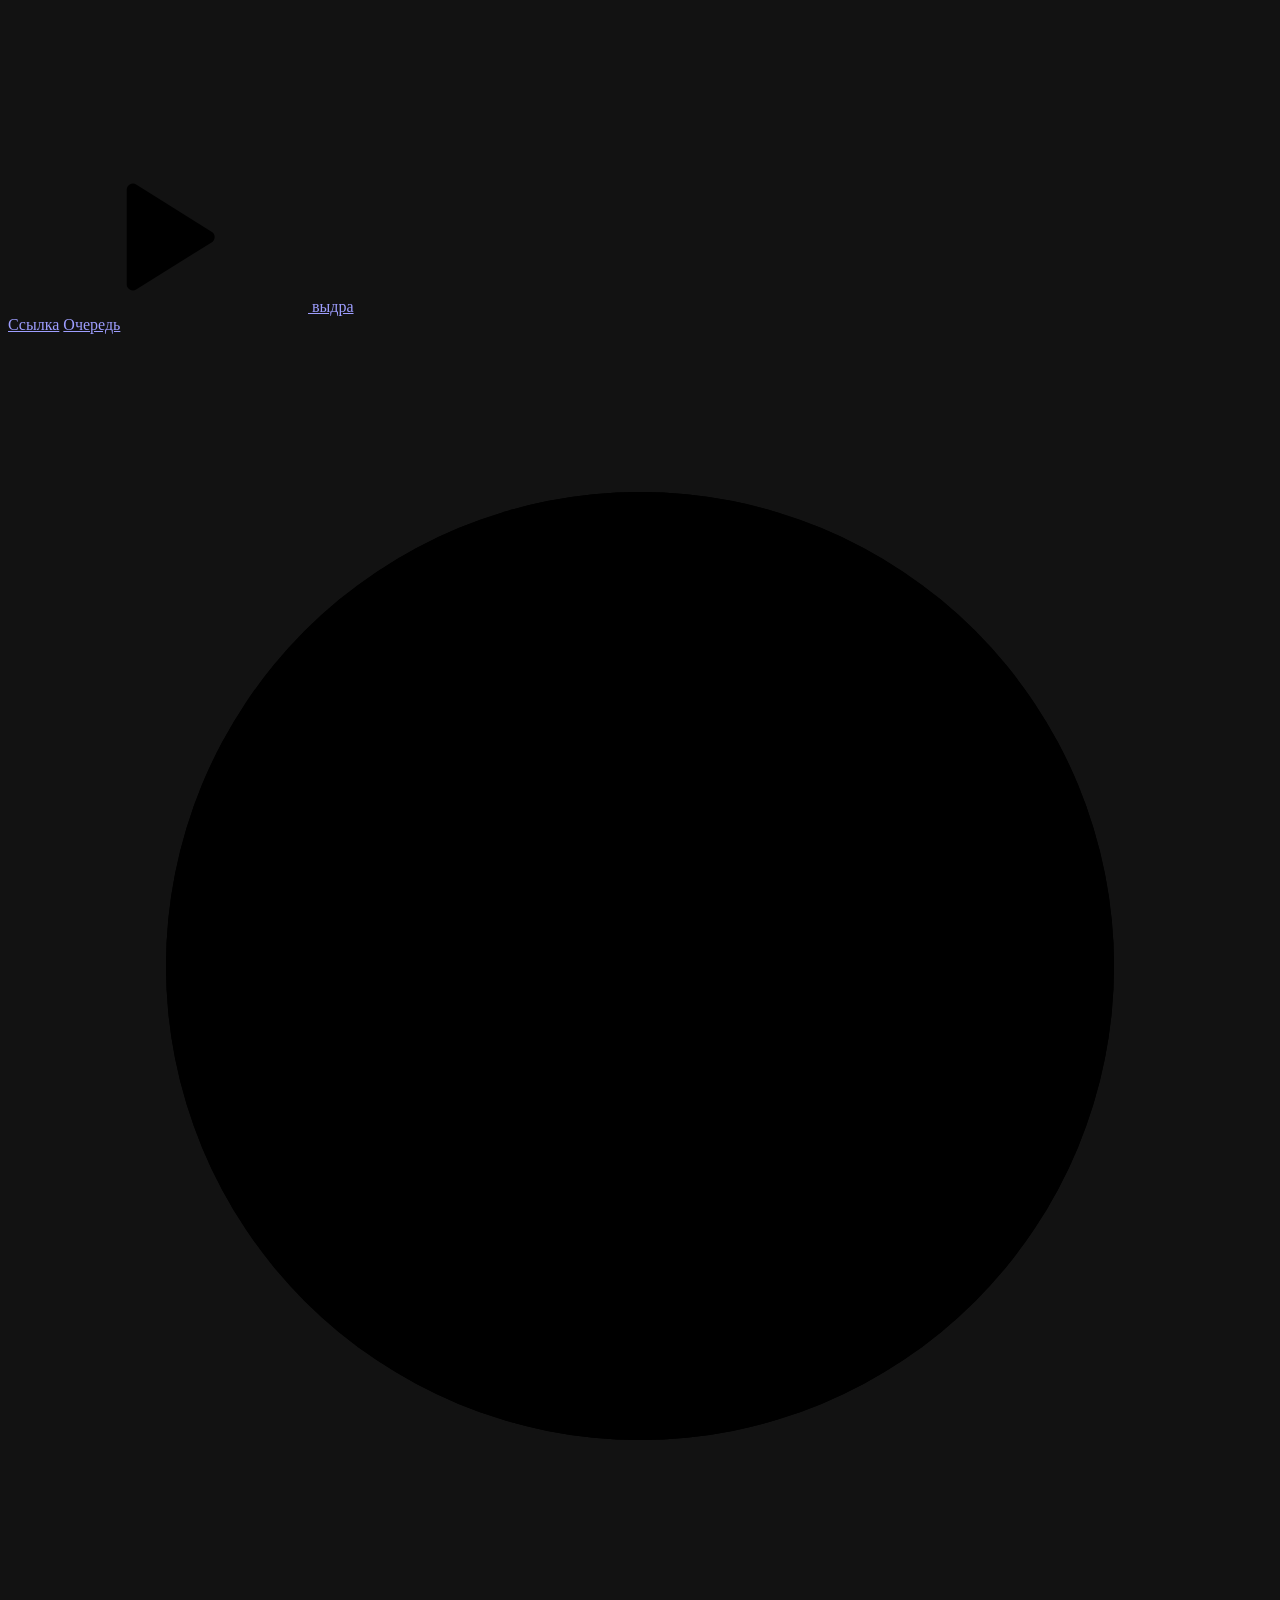
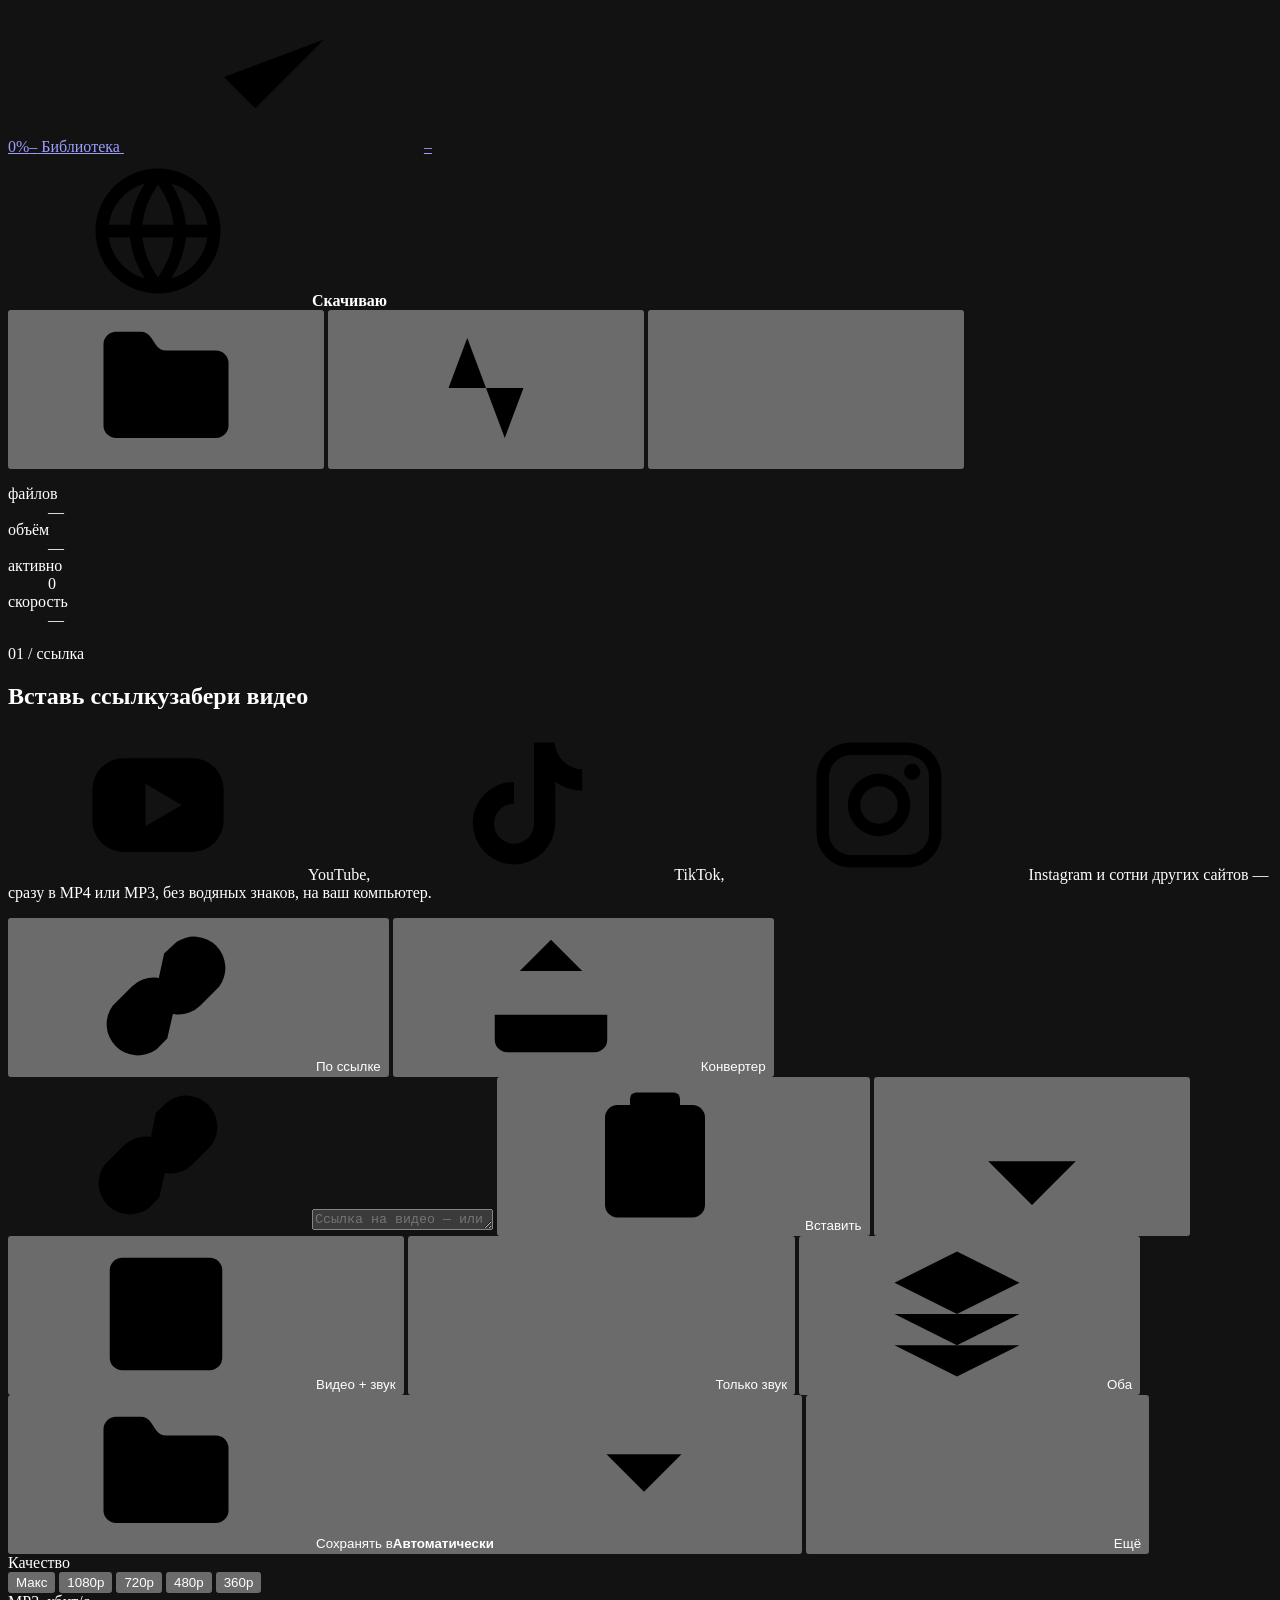
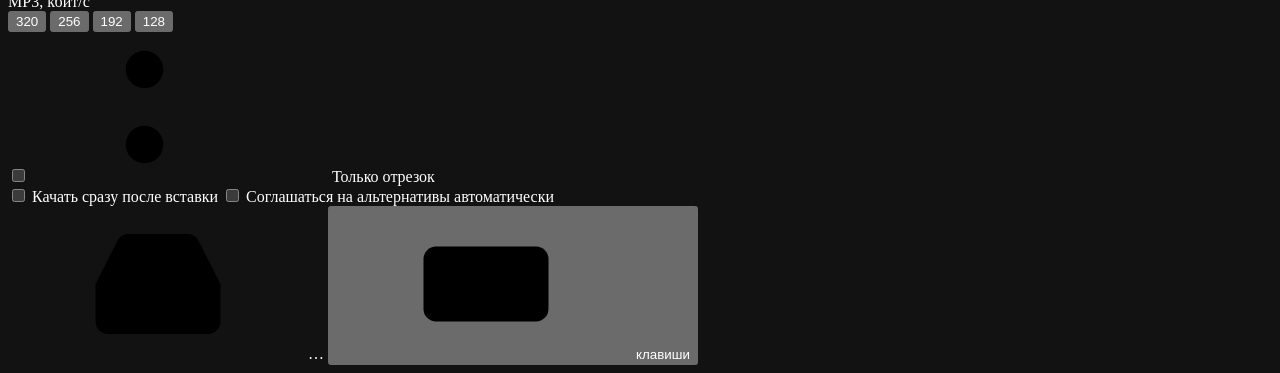
==== commit fb0e4eee: "UI S2: фундамент — сцена по одобренному эталону с глубиной и тихим движением, три экрана и вкладки п" ====
--- a/vydra/static/index.html
+++ b/vydra/static/index.html
@@ -7,13 +7,14 @@
   <meta name="description" content="Скачивание видео с YouTube, TikTok и Instagram без водяных знаков, конвертация в MP4 и MP3, офлайн-хранилище">
   <meta name="color-scheme" content="dark">
   <meta name="referrer" content="no-referrer">
-  <meta name="theme-color" content="#050508">
+  <meta name="theme-color" content="#000000">
   <link rel="manifest" href="/static/manifest.webmanifest">
   <link rel="icon" href="/static/icons/icon.svg" type="image/svg+xml">
   <link rel="apple-touch-icon" href="/static/icons/apple-touch-icon.png">
   <link rel="modulepreload" href="/static/spring.js">
   <link rel="modulepreload" href="/static/cosmos.js">
   <link rel="modulepreload" href="/static/explorer.js">
+  <link rel="preload" as="image" href="/static/scene/plate.webp" type="image/webp">
   <link rel="stylesheet" href="/static/fonts/fonts.css">
   <link rel="stylesheet" href="/static/css/core.css">
   <link rel="stylesheet" href="/static/css/shell.css">
@@ -23,10 +24,19 @@
   <link rel="stylesheet" href="/static/css/dialogs.css">
   <script>
     // тема — сейчас только тёмная (KOCMOC): переключатель скрыт, светлая тема — на следующем этапе.
+    // экран — по адресу (#/queue, #/library, иначе главный) до первой отрисовки: без мелькания чужого экрана.
+    // .intro — строки героя ждут своей ступени появления (app.js снимает класс; запасной выход — через 3 с).
     (function () {
-      document.documentElement.dataset.theme = 'dark';
+      var root = document.documentElement;
+      root.dataset.theme = 'dark';
       var q = new URLSearchParams(location.search);
-      if (q.get('motion') === '0') document.documentElement.classList.add('motion-off');
+      var m = /^#\/(queue|library)\/?$/.exec(location.hash);
+      root.dataset.screen = root.dataset.boot = m ? m[1] : (q.has('folder') && !location.hash ? 'library' : 'home');
+      if (q.get('motion') === '0') root.classList.add('motion-off');
+      else if (!matchMedia('(prefers-reduced-motion: reduce)').matches) {
+        root.classList.add('intro');
+        setTimeout(function () { root.classList.remove('intro'); }, 3000);
+      }
     })();
   </script>
 </head>
@@ -83,40 +93,47 @@
     <symbol id="p-file" viewBox="0 0 24 24"><path fill-rule="evenodd" d="M6 2h8l6 6v12a2 2 0 0 1-2 2H6a2 2 0 0 1-2-2V4a2 2 0 0 1 2-2zm7 1.5V9h5.5zM10 12.5v6l5-3z"/></symbol>
   </svg>
 
-  <div class="grain" aria-hidden="true"></div>
+  <div class="cosmos-wrap" id="cosmos-wrap" aria-hidden="true">
+    <canvas class="cosmos" id="cosmos"></canvas>
+    <div class="cosmos-fallback"></div>
+    <div class="grain"></div>
+  </div>
 
   <div class="offline" id="offline" role="alert" hidden>
     <span class="offline-dot" aria-hidden="true"></span>
     <p><b>Сервер выдры не запущен.</b> Запустите ярлык «Выдра» или команду <code>vydra ui</code> — страница оживёт сама.</p>
+    <button class="text-btn" id="offline-retry" type="button">Повторить</button>
   </div>
 
-  <div class="island" id="island" data-state="idle">
-    <div class="island-bg" aria-hidden="true"></div>
-    <button class="island-hit" id="island-hit" type="button" aria-label="Статус загрузок" tabindex="-1">
-      <span class="island-compact">
-        <svg class="island-ring" viewBox="0 0 36 36" aria-hidden="true"><circle class="ir-track" cx="18" cy="18" r="14"/><circle class="ir-fill" id="ir-fill" cx="18" cy="18" r="14" pathLength="100"/></svg>
-        <span class="island-pct" id="island-pct">0%</span>
-      </span>
-      <span class="island-full">
-        <span class="island-thumb" id="island-thumb"><svg><use href="#p-other"/></svg></span>
-        <span class="island-text">
-          <b id="island-title">Скачиваю</b>
-          <small id="island-stage"></small>
-          <span class="island-bar"><span id="island-bar"></span></span>
-        </span>
-        <span class="island-count" id="island-count"></span>
-      </span>
-      <span class="island-done"><svg><use href="#i-check"/></svg><span id="island-done-text">Готово</span></span>
-      <span class="island-ask"><svg><use href="#i-question"/></svg><span>Нужен ответ</span></span>
-    </button>
-  </div>
-
   <header class="topbar" id="topbar">
-    <a class="brand" href="/" aria-label="выдра — на главную">
+    <a class="brand" href="#/" aria-label="выдра — на главную">
       <span class="brand-mark"><svg><use href="#i-play"/></svg></span>
       <span class="brand-word">выдра</span>
     </a>
-    <nav class="topbar-actions" aria-label="Разделы">
+    <nav class="screens island" id="island" data-state="idle" aria-label="Экраны">
+      <a class="screen-tab" href="#/" data-screen="home" aria-current="page">Ссылка</a>
+      <a class="screen-tab" href="#/queue" data-screen="queue" id="island-hit">
+        <span class="tab-label">Очередь</span>
+        <span class="tab-count q-chip" data-zero><span class="q-chip-in" id="queue-chip">
+          <svg class="island-ring" viewBox="0 0 16 16" aria-hidden="true"><circle class="ir-track" cx="8" cy="8" r="6"/><circle class="ir-fill" cx="8" cy="8" r="6" pathLength="100"/></svg><span class="island-pct" id="island-pct">0%</span><i class="q-ask" aria-hidden="true"></i><span class="tab-num" id="queue-num">–</span>
+        </span></span>
+      </a>
+      <a class="screen-tab" href="#/library" data-screen="library" id="library-tab">
+        <span class="tab-label">Библиотека</span>
+        <span class="tab-count" data-zero><svg class="lib-done" aria-hidden="true"><use href="#i-check"/></svg><span class="tab-num" id="library-num">–</span></span>
+      </a>
+      <span class="screens-ink" aria-hidden="true"></span>
+    </nav>
+    <div class="island-card" id="island-card" aria-hidden="true">
+      <span class="island-thumb" id="island-thumb"><svg><use href="#p-other"/></svg></span>
+      <span class="island-text">
+        <b id="island-title">Скачиваю</b>
+        <small id="island-stage"></small>
+        <span class="island-bar"><span id="island-bar"></span></span>
+      </span>
+      <span class="island-count" id="island-count"></span>
+    </div>
+    <nav class="topbar-actions" aria-label="Действия">
       <button class="glass icon-btn" id="open-folder" type="button" title="Открыть папку загрузок" aria-label="Открыть папку загрузок"><svg><use href="#i-folder"/></svg></button>
       <button class="glass icon-btn" id="open-health" type="button" title="Состояние системы" aria-label="Состояние системы">
         <svg><use href="#i-pulse"/></svg><span class="badge" id="health-badge" hidden></span>
@@ -128,13 +145,8 @@
     </nav>
   </header>
 
-  <main>
+  <main class="screen" id="screen-home" data-screen="home">
     <section class="hero" id="hero" aria-label="Скачивание">
-      <div class="cosmos-wrap" id="cosmos-wrap" aria-hidden="true">
-        <canvas class="cosmos" id="cosmos"></canvas>
-        <div class="cosmos-fallback"></div>
-        <div class="hero-scrim"></div>
-      </div>
       <div class="hero-frame" aria-hidden="true"><i class="hf-tl"></i><i class="hf-br"></i></div>
       <dl class="readout" id="readout" aria-label="Состояние хранилища">
         <div><dt>файлов</dt><dd id="ro-count">—</dd></div>
@@ -144,23 +156,23 @@
       </dl>
 
       <div class="hero-copy">
-        <p class="kicker rv" data-i="0"><span class="num">01</span> / ссылка</p>
-        <h1 class="rv" data-i="1"><span class="thin">Вставь ссылку</span><span class="slab">забери видео</span></h1>
-        <p class="lede rv" data-i="2">
+        <p class="kicker" data-enter><span class="num">01</span> / ссылка</p>
+        <h1><span class="thin" data-enter>Вставь ссылку</span><span class="slab" data-enter>забери видео</span></h1>
+        <p class="lede" data-enter>
           <span class="pf" data-p="youtube"><svg><use href="#p-youtube"/></svg>YouTube</span>,
           <span class="pf" data-p="tiktok"><svg><use href="#p-tiktok"/></svg>TikTok</span>,
           <span class="pf" data-p="instagram"><svg><use href="#p-instagram"/></svg>Instagram</span>
-          <span class="lede-rest">и сотни других сайтов — сразу в MP4 или MP3, без водяных знаков, на ваш компьютер.</span>
+          <span class="lede-rest">и сотни других сайтов — сразу в&nbsp;MP4 или MP3, без водяных знаков, на ваш компьютер.</span>
         </p>
 
-        <div class="console rv" data-i="3" aria-label="Скачивание и конвертация">
-          <div class="tabs glass" role="tablist" aria-label="Режим">
+        <div class="console" aria-label="Скачивание и конвертация">
+          <div class="tabs glass" role="tablist" aria-label="Режим" data-enter>
             <button role="tab" class="tab" id="tab-link" aria-selected="true" aria-controls="panel-link" data-tab="link" type="button"><svg><use href="#i-link"/></svg>По ссылке</button>
             <button role="tab" class="tab" id="tab-file" aria-selected="false" aria-controls="panel-file" data-tab="file" type="button"><svg><use href="#i-upload"/></svg>Конвертер</button>
             <span class="tab-ink" aria-hidden="true"></span>
           </div>
 
-          <div id="panel-link" role="tabpanel" aria-labelledby="tab-link" data-panel="link">
+          <div id="panel-link" role="tabpanel" aria-labelledby="tab-link" data-panel="link" data-enter>
             <form class="portal" id="link-form" autocomplete="off">
               <div class="portal-ring" aria-hidden="true"></div>
               <div class="portal-body glass">
@@ -173,7 +185,7 @@
             <div class="preview-slot" id="preview-slot" aria-live="polite"></div>
           </div>
 
-          <div id="panel-file" role="tabpanel" aria-labelledby="tab-file" data-panel="file" hidden>
+          <div id="panel-file" role="tabpanel" aria-labelledby="tab-file" data-panel="file" data-enter hidden>
             <label class="dropzone" id="dropzone" for="file-input">
               <input type="file" id="file-input" multiple accept="video/*,audio/*,.mkv,.webm,.flv,.avi,.mov,.m4a,.opus,.ogg,.wav,.flac">
               <span class="dz-orb" aria-hidden="true"><svg><use href="#i-upload"/></svg></span>
@@ -182,7 +194,7 @@
             </label>
           </div>
 
-          <div class="dest-row">
+          <div class="dest-row" data-enter>
             <div class="pills formats glass" role="radiogroup" aria-label="Формат" data-name="mode">
               <button type="button" role="radio" data-value="mp4" title="Видео со звуком, MP4 (H.264/AAC)"><svg><use href="#i-film"/></svg>Видео + звук</button>
               <button type="button" role="radio" data-value="mp3" title="Только звук, MP3"><svg><use href="#i-wave"/></svg>Только звук</button>
@@ -250,22 +262,26 @@
         </div>
       </div>
     </section>
-
-    <section class="queue section" id="queue" aria-labelledby="queue-title" hidden>
-      <div class="section-head rv">
+  </main>
+
+  <main class="screen" id="screen-queue" data-screen="queue" hidden>
+    <section class="queue section" id="queue" aria-labelledby="queue-title">
+      <div class="section-head">
         <p class="kicker"><span class="num">02</span> / очередь</p>
-        <h2 id="queue-title"><span class="live-dot" aria-hidden="true"></span>Очередь</h2>
+        <h1 id="queue-title"><span class="live-dot" aria-hidden="true" hidden></span>Очередь</h1>
         <span class="hairline" aria-hidden="true"></span>
         <span class="head-readout" id="queue-readout"></span>
         <button class="text-btn" id="clear-jobs" type="button"><svg><use href="#i-sweep"/></svg>Убрать завершённые</button>
       </div>
       <ol class="jobs" id="jobs"></ol>
     </section>
-
+  </main>
+
+  <main class="screen" id="screen-library" data-screen="library" hidden>
     <section class="library section" id="library" aria-labelledby="lib-title">
-      <div class="section-head rv">
-        <p class="kicker"><span class="num">03</span> / хранилище</p>
-        <h2 id="lib-title">Хранилище</h2>
+      <div class="section-head">
+        <p class="kicker"><span class="num">03</span> / библиотека</p>
+        <h1 id="lib-title">Библиотека</h1>
         <span class="hairline" aria-hidden="true"></span>
         <span class="head-readout" id="lib-readout"></span>
         <span class="sync" id="sync" aria-live="polite"><i></i><span>синхронизировано</span></span>
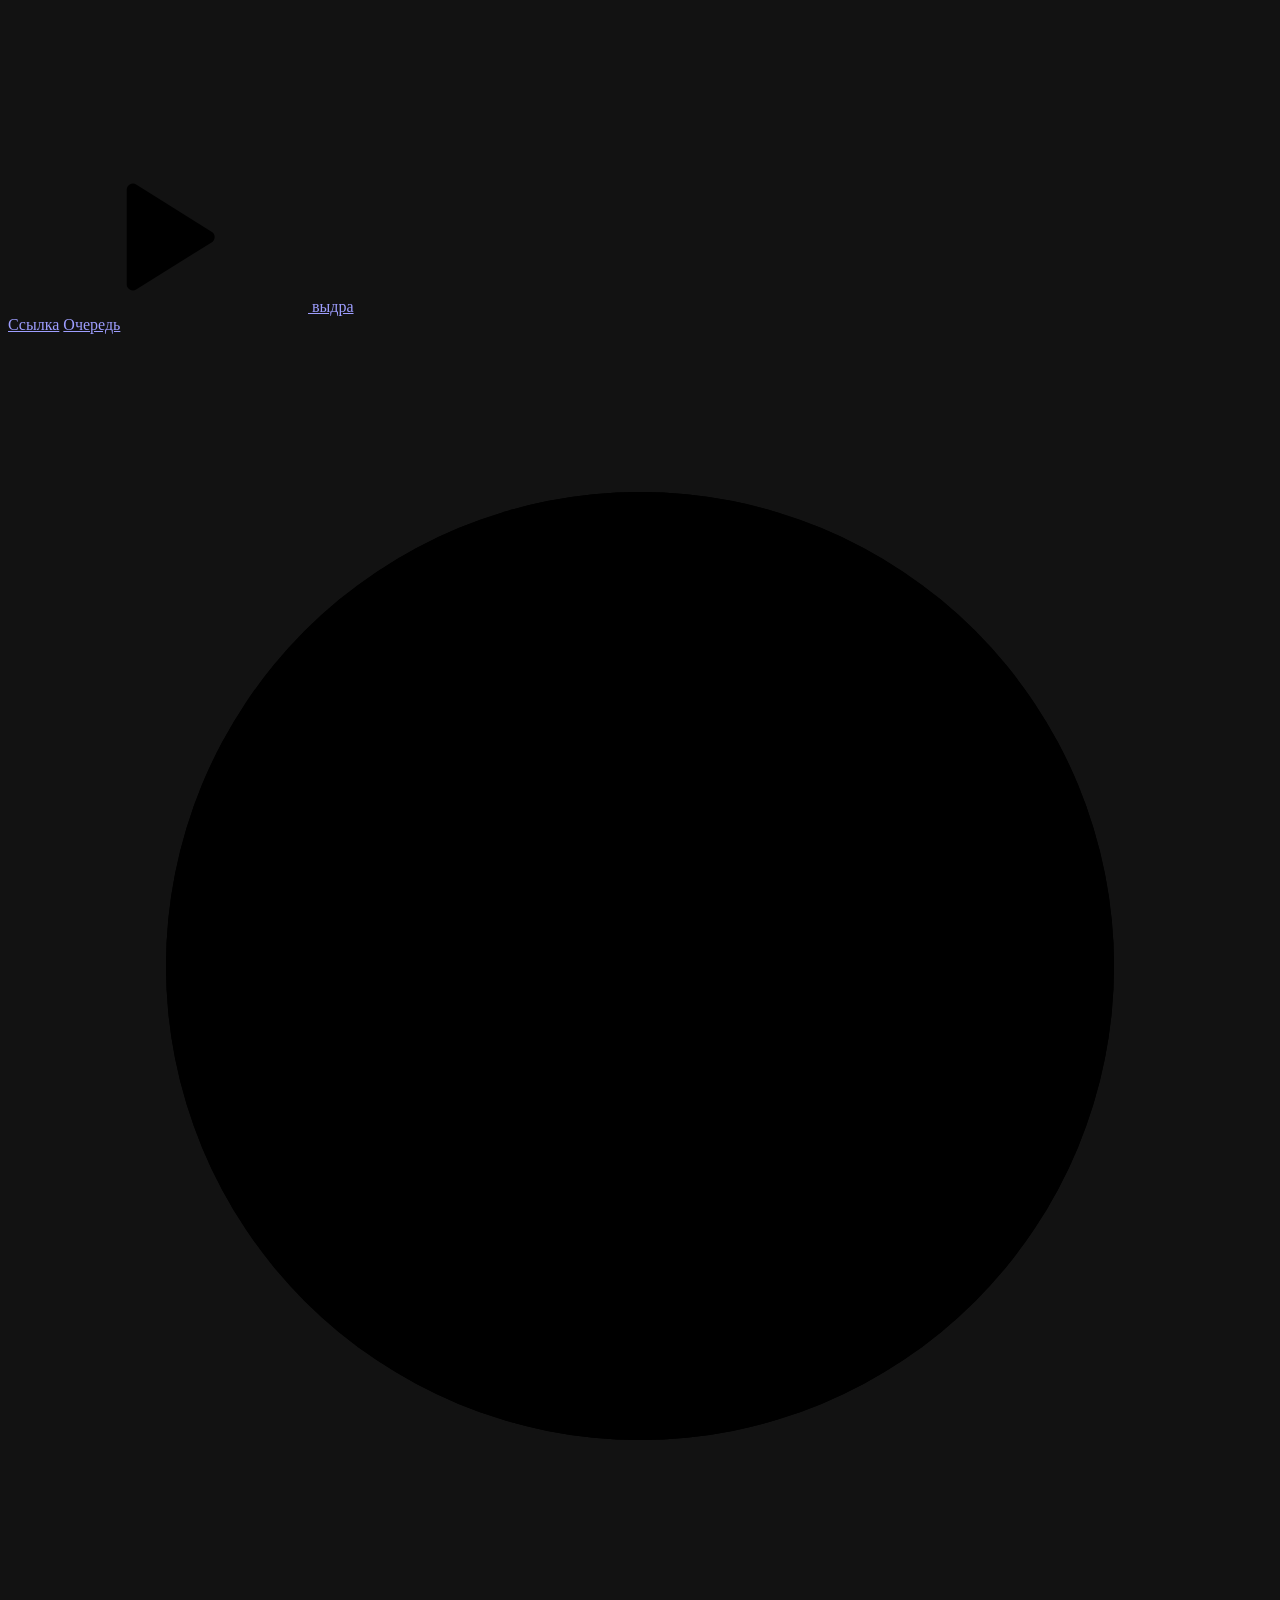
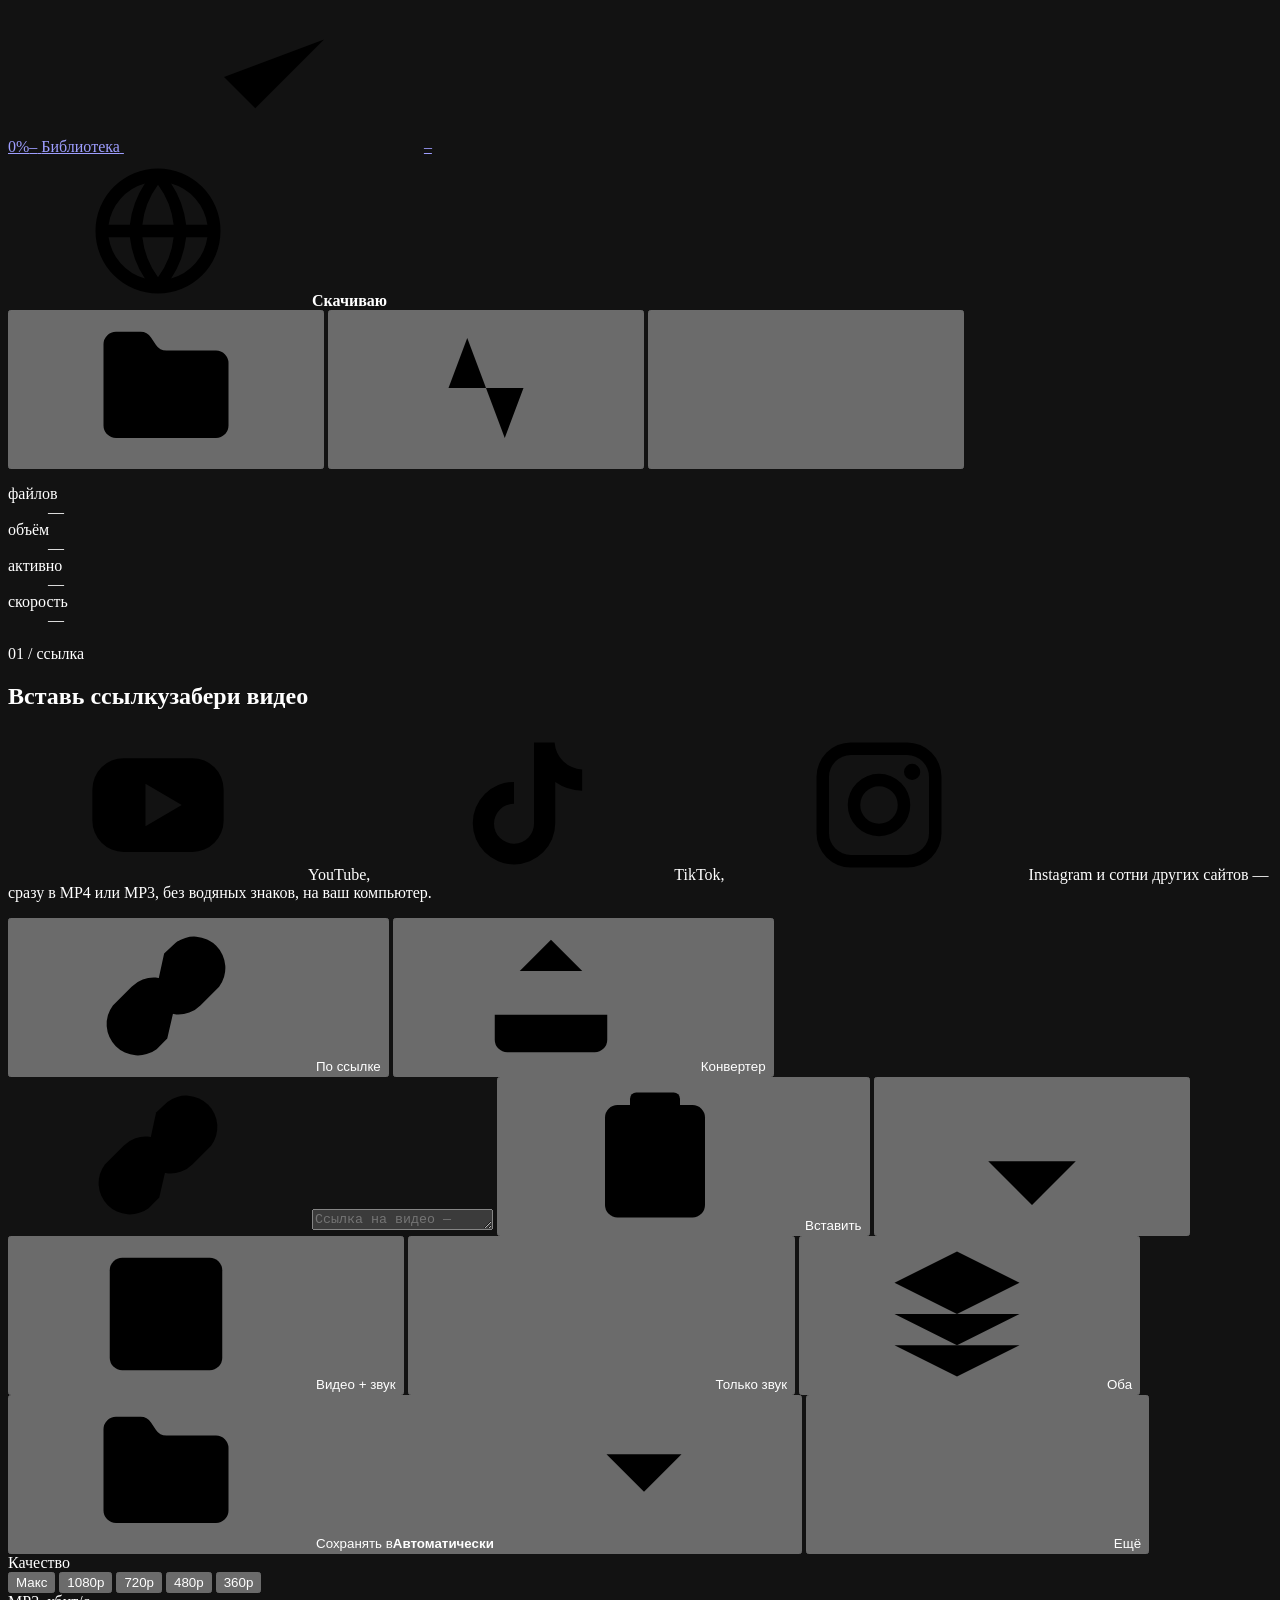
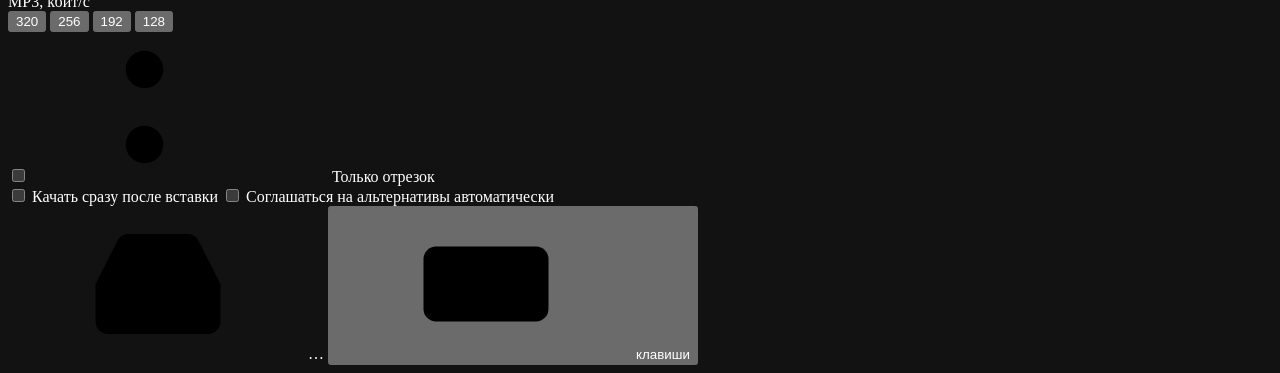
==== commit 6d956a98: "UI S3 (частично): форма, очередь, диалоги — промежуточное состояние, как на :8799" ====
--- a/vydra/static/index.html
+++ b/vydra/static/index.html
@@ -151,7 +151,7 @@
       <dl class="readout" id="readout" aria-label="Состояние хранилища">
         <div><dt>файлов</dt><dd id="ro-count">—</dd></div>
         <div><dt>объём</dt><dd id="ro-size">—</dd></div>
-        <div><dt>активно</dt><dd id="ro-active">0</dd></div>
+        <div><dt>активно</dt><dd id="ro-active">—</dd></div>
         <div><dt>скорость</dt><dd id="ro-speed">—</dd></div>
       </dl>
 
@@ -177,7 +177,7 @@
               <div class="portal-ring" aria-hidden="true"></div>
               <div class="portal-body glass">
                 <span class="portal-glyph" id="portal-glyph" aria-hidden="true"><svg><use href="#i-link"/></svg></span>
-                <textarea id="url" rows="1" spellcheck="false" autocapitalize="off" placeholder="Ссылка на видео — или несколько, каждая с новой строки" aria-label="Ссылка на видео"></textarea>
+                <textarea id="url" rows="1" spellcheck="false" autocapitalize="off" placeholder="Ссылка на видео — одна или несколько" title="Одна или несколько ссылок — каждая с новой строки" aria-label="Ссылка на видео"></textarea>
                 <button class="ghost-btn" id="paste" type="button" title="Вставить из буфера обмена (Ctrl+V)"><svg><use href="#i-clipboard"/></svg><span>Вставить</span></button>
                 <button class="go-btn" id="go" type="submit" aria-label="Скачать" title="Скачать (Enter)"><svg><use href="#i-arrow-down"/></svg></button>
               </div>
@@ -190,7 +190,7 @@
               <input type="file" id="file-input" multiple accept="video/*,audio/*,.mkv,.webm,.flv,.avi,.mov,.m4a,.opus,.ogg,.wav,.flac">
               <span class="dz-orb" aria-hidden="true"><svg><use href="#i-upload"/></svg></span>
               <span class="dz-title">Перетащите видео или аудио сюда</span>
-              <span class="dz-sub">или <u>выберите файлы</u> — сконвертирую в выбранный формат и положу в хранилище</span>
+              <span class="dz-sub">или <u>выберите файлы</u> — сконвертирую и положу в хранилище</span>
             </label>
           </div>
 
@@ -274,6 +274,12 @@
         <button class="text-btn" id="clear-jobs" type="button"><svg><use href="#i-sweep"/></svg>Убрать завершённые</button>
       </div>
       <ol class="jobs" id="jobs"></ol>
+      <div class="queue-empty" id="queue-empty" hidden>
+        <span class="qe-mark" aria-hidden="true"></span>
+        <p class="qe-title">Очередь пуста</p>
+        <p class="qe-text">Вставьте ссылку на главном — загрузки появятся здесь</p>
+        <button class="text-btn" id="queue-to-link" type="button"><svg><use href="#i-link"/></svg>К ссылке</button>
+      </div>
     </section>
   </main>
 
@@ -348,7 +354,7 @@
 
   <dialog class="player" id="player" aria-labelledby="player-title">
     <div class="player-box" tabindex="-1" autofocus>
-      <button class="glass icon-btn player-close" data-close type="button" aria-label="Закрыть"><svg><use href="#i-x"/></svg></button>
+      <button class="icon-btn player-close" data-close type="button" aria-label="Закрыть"><svg><use href="#i-x"/></svg></button>
       <div class="player-stage" id="player-stage"></div>
       <div class="player-info">
         <div class="player-head">
@@ -357,18 +363,17 @@
           <p class="where" id="player-where"></p>
         </div>
         <div class="player-actions">
-          <button class="glass chip-btn" data-act="open" type="button" title="Открыть файл в вашем плеере (VLC, «Кино и ТВ»…)"><svg><use href="#i-external"/></svg>Открыть</button>
-          <button class="glass chip-btn" data-act="reveal" type="button" title="Показать файл в Проводнике"><svg><use href="#i-folder"/></svg>Показать в папке</button>
-          <a class="glass chip-btn" data-act="download" download><svg><use href="#i-download"/></svg>Скачать копию</a>
-          <a class="glass chip-btn" data-act="source" target="_blank" rel="noopener noreferrer"><svg><use href="#i-link"/></svg>Источник</a>
-          <span class="danger-zone">
-            <button class="glass chip-btn danger" data-act="delete" type="button"><svg><use href="#i-trash"/></svg>Удалить</button>
-            <span class="confirm" hidden>
-              <span>В Корзину?</span>
-              <button class="chip-btn danger solid" data-act="delete-yes" type="button">Да, удалить</button>
-              <button class="glass chip-btn" data-act="delete-no" type="button">Нет</button>
-            </span>
-          </span>
+          <button class="chip-btn" data-act="open" type="button" title="Открыть файл в вашем плеере (VLC, «Кино и ТВ»…)"><svg><use href="#i-play"/></svg>Открыть</button>
+          <button class="chip-btn" data-act="reveal" type="button" title="Показать файл в Проводнике"><svg><use href="#i-folder"/></svg>Показать в папке</button>
+          <a class="chip-btn" data-act="download" download><svg><use href="#i-download"/></svg>Скачать копию</a>
+          <a class="chip-btn" data-act="source" target="_blank" rel="noopener noreferrer"><svg><use href="#i-external"/></svg>Открыть источник</a>
+          <button class="chip-btn" data-act="copy-source" type="button" aria-label="Скопировать ссылку" title="Скопировать ссылку"><svg><use href="#i-link"/></svg>Скопировать ссылку</button>
+          <button class="chip-btn danger" data-act="delete" type="button"><svg><use href="#i-trash"/></svg>Удалить</button>
+          <div class="confirm" role="group" aria-label="Удалить файл" hidden>
+            <span class="confirm-q">В Корзину?</span>
+            <button class="chip-btn danger solid" data-act="delete-yes" type="button"><svg><use href="#i-trash"/></svg>Удалить</button>
+            <button class="chip-btn" data-act="delete-no" type="button">Отмена</button>
+          </div>
         </div>
       </div>
     </div>
@@ -382,18 +387,34 @@
           <p class="drawer-kicker"><svg><use href="#i-sliders"/></svg>Настройки</p>
           <h3 id="settings-title">Где хранить и как качать</h3>
         </div>
-        <button class="glass icon-btn" data-close type="button" aria-label="Закрыть"><svg><use href="#i-x"/></svg></button>
+        <button class="icon-btn" data-close type="button" aria-label="Закрыть"><svg><use href="#i-x"/></svg></button>
       </header>
       <div class="drawer-scroll">
-        <section class="card-block">
-          <h4><svg><use href="#i-drive"/></svg>Папка для загрузок <span class="tag" id="lib-tag"></span></h4>
-          <p class="path-now" id="lib-path">…</p>
-          <p class="fixed-note" id="lib-fixed" hidden>Папка задана переменной окружения VD_LIBRARY_DIR и из интерфейса не меняется.</p>
-          <div class="btn-row">
-            <button class="btn primary" id="pick-folder" type="button"><svg><use href="#i-folder-open"/></svg><span>Выбрать…</span></button>
-            <button class="glass btn" id="open-folder-2" type="button"><svg><use href="#i-external"/></svg>Открыть папку</button>
-            <button class="glass btn" id="reset-folder" type="button"><svg><use href="#i-rotate"/></svg>По умолчанию</button>
-          </div>
+        <section class="card-block storage" id="storage-block">
+          <h4><svg><use href="#i-drive"/></svg>Хранилище <span class="tag" id="lib-tag"></span></h4>
+          <div class="lib-now">
+            <p class="path-now" id="lib-path"><span class="pn-dir"></span><span class="pn-name">…</span></p>
+            <p class="lib-stats" id="lib-stats"></p>
+          </div>
+          <p class="fixed-note" id="lib-fixed" hidden><svg viewBox="0 0 24 24" aria-hidden="true"><rect x="5" y="11" width="14" height="10" rx="2"/><path d="M8 11V8a4 4 0 0 1 8 0v3"/></svg>Папка задана переменной VD_LIBRARY_DIR</p>
+          <div class="btn-row lib-actions">
+            <button class="btn primary" id="pick-folder" type="button"><svg><use href="#i-folder-open"/></svg><span>Выбрать папку…</span></button>
+            <button class="btn" id="open-folder-2" type="button"><svg><use href="#i-external"/></svg>Открыть</button>
+            <button class="text-btn" id="reset-folder" type="button" title="Вернуть «Загрузки/VideoDownloader»"><svg><use href="#i-rotate"/></svg>Сбросить</button>
+          </div>
+          <div class="lib-guide" id="lib-guide">
+            <p class="lg-title">Что будет с уже скачанным</p>
+            <dl>
+              <dt>Перенести</dt><dd>файлы, обложки, отрезки и ссылки на источник переедут в новую папку; на другой диск — копированием, загрузки подождут</dd>
+              <dt>Оставить</dt><dd>файлы останутся в прежней папке, выдра её запомнит — перенести можно позже</dd>
+            </dl>
+          </div>
+          <div class="lib-move" id="lib-move" hidden>
+            <div class="lm-track" aria-hidden="true"><i id="lm-fill"></i></div>
+            <p class="lm-text" id="lm-text" role="status"></p>
+            <p class="lm-sub">загрузки подождут</p>
+          </div>
+          <p class="lib-move-err" id="lib-move-err" role="alert" hidden></p>
           <form class="path-form" id="path-form">
             <input class="glass" id="path-input" type="text" spellcheck="false" autocomplete="off" placeholder="…или впишите путь: D:\Видео" aria-label="Новый путь к папке для загрузок">
             <button class="glass btn" type="submit">Применить</button>
@@ -435,7 +456,7 @@
           <p class="drawer-kicker"><svg><use href="#i-pulse"/></svg>Диагностика</p>
           <h3 id="health-title">Состояние системы</h3>
         </div>
-        <button class="glass icon-btn" data-close type="button" aria-label="Закрыть"><svg><use href="#i-x"/></svg></button>
+        <button class="icon-btn" data-close type="button" aria-label="Закрыть"><svg><use href="#i-x"/></svg></button>
       </header>
       <div class="health-summary" id="health-summary"></div>
       <div class="btn-row health-actions">
@@ -452,24 +473,30 @@
     <div class="modal-box" tabindex="-1" autofocus>
       <header class="drawer-head">
         <div><p class="drawer-kicker"><svg><use href="#i-folder"/></svg><span id="folder-kicker">Папка</span></p><h3 id="folder-title">Куда переместить?</h3></div>
-        <button class="glass icon-btn" data-close type="button" aria-label="Закрыть"><svg><use href="#i-x"/></svg></button>
+        <button class="icon-btn" data-close type="button" aria-label="Закрыть"><svg><use href="#i-x"/></svg></button>
       </header>
-      <div class="move-tree" id="folder-tree"></div>
+      <div class="move-tree" id="folder-tree" role="tree" aria-labelledby="folder-title"></div>
+      <p class="move-ask" id="move-ask" hidden></p>
       <div class="btn-row modal-actions">
         <button class="btn primary" id="folder-confirm" type="button" disabled>Выбрать</button>
-        <button class="glass btn" data-close type="button">Отмена</button>
+        <button class="btn" id="folder-cancel" data-close type="button">Отмена</button>
+        <button class="btn primary" id="move-yes" type="button" hidden>Перенести</button>
+        <button class="btn" id="move-no" type="button" hidden>Оставить</button>
       </div>
     </div>
   </dialog>
 
   <dialog class="modal" id="confirm-dialog" aria-labelledby="confirm-title">
     <div class="modal-box small" tabindex="-1" autofocus>
-      <h3 id="confirm-title">Удалить?</h3>
-      <p class="muted-text" id="confirm-text"></p>
+      <header class="drawer-head">
+        <div><p class="drawer-kicker"><svg><use href="#i-question"/></svg><span id="confirm-kicker">Вопрос</span></p><h3 id="confirm-title">Удалить?</h3></div>
+        <button class="icon-btn" data-close type="button" aria-label="Закрыть"><svg><use href="#i-x"/></svg></button>
+      </header>
+      <p class="modal-text" id="confirm-text"></p>
       <div class="btn-row modal-actions">
         <button class="btn primary" id="confirm-yes" type="button">Удалить</button>
-        <button class="glass btn" id="confirm-no" type="button" hidden>Оставить</button>
-        <button class="glass btn" data-close type="button">Отмена</button>
+        <button class="btn" id="confirm-no" type="button" hidden>Оставить</button>
+        <button class="btn" data-close type="button">Отмена</button>
       </div>
     </div>
   </dialog>
@@ -478,13 +505,13 @@
     <div class="modal-box" tabindex="-1" autofocus>
       <header class="drawer-head">
         <div><p class="drawer-kicker"><svg><use href="#i-keyboard"/></svg>Клавиши</p><h3 id="cheats-title">Горячие клавиши</h3></div>
-        <button class="glass icon-btn" data-close type="button" aria-label="Закрыть"><svg><use href="#i-x"/></svg></button>
+        <button class="icon-btn" data-close type="button" aria-label="Закрыть"><svg><use href="#i-x"/></svg></button>
       </header>
       <dl class="cheat-list">
         <dt><kbd>Ctrl</kbd><kbd>V</kbd></dt><dd>вставить ссылку где угодно на странице</dd>
         <dt><kbd>Enter</kbd></dt><dd>скачать · открыть файл или папку · принять предложение</dd>
         <dt><kbd>Esc</kbd></dt><dd>закрыть · снять выделение · отказаться от предложения</dd>
-        <dt><kbd>/</kbd></dt><dd>поиск по хранилищу</dd>
+        <dt><kbd>/</kbd></dt><dd>поиск в библиотеке</dd>
         <dt><kbd>?</kbd></dt><dd>эта подсказка</dd>
         <dt><kbd>←</kbd><kbd>→</kbd><kbd>↑</kbd><kbd>↓</kbd></dt><dd>ходить по файлам · переключать пилюли · двигать ручки отрезка</dd>
         <dt><kbd>Backspace</kbd></dt><dd>папка выше</dd>
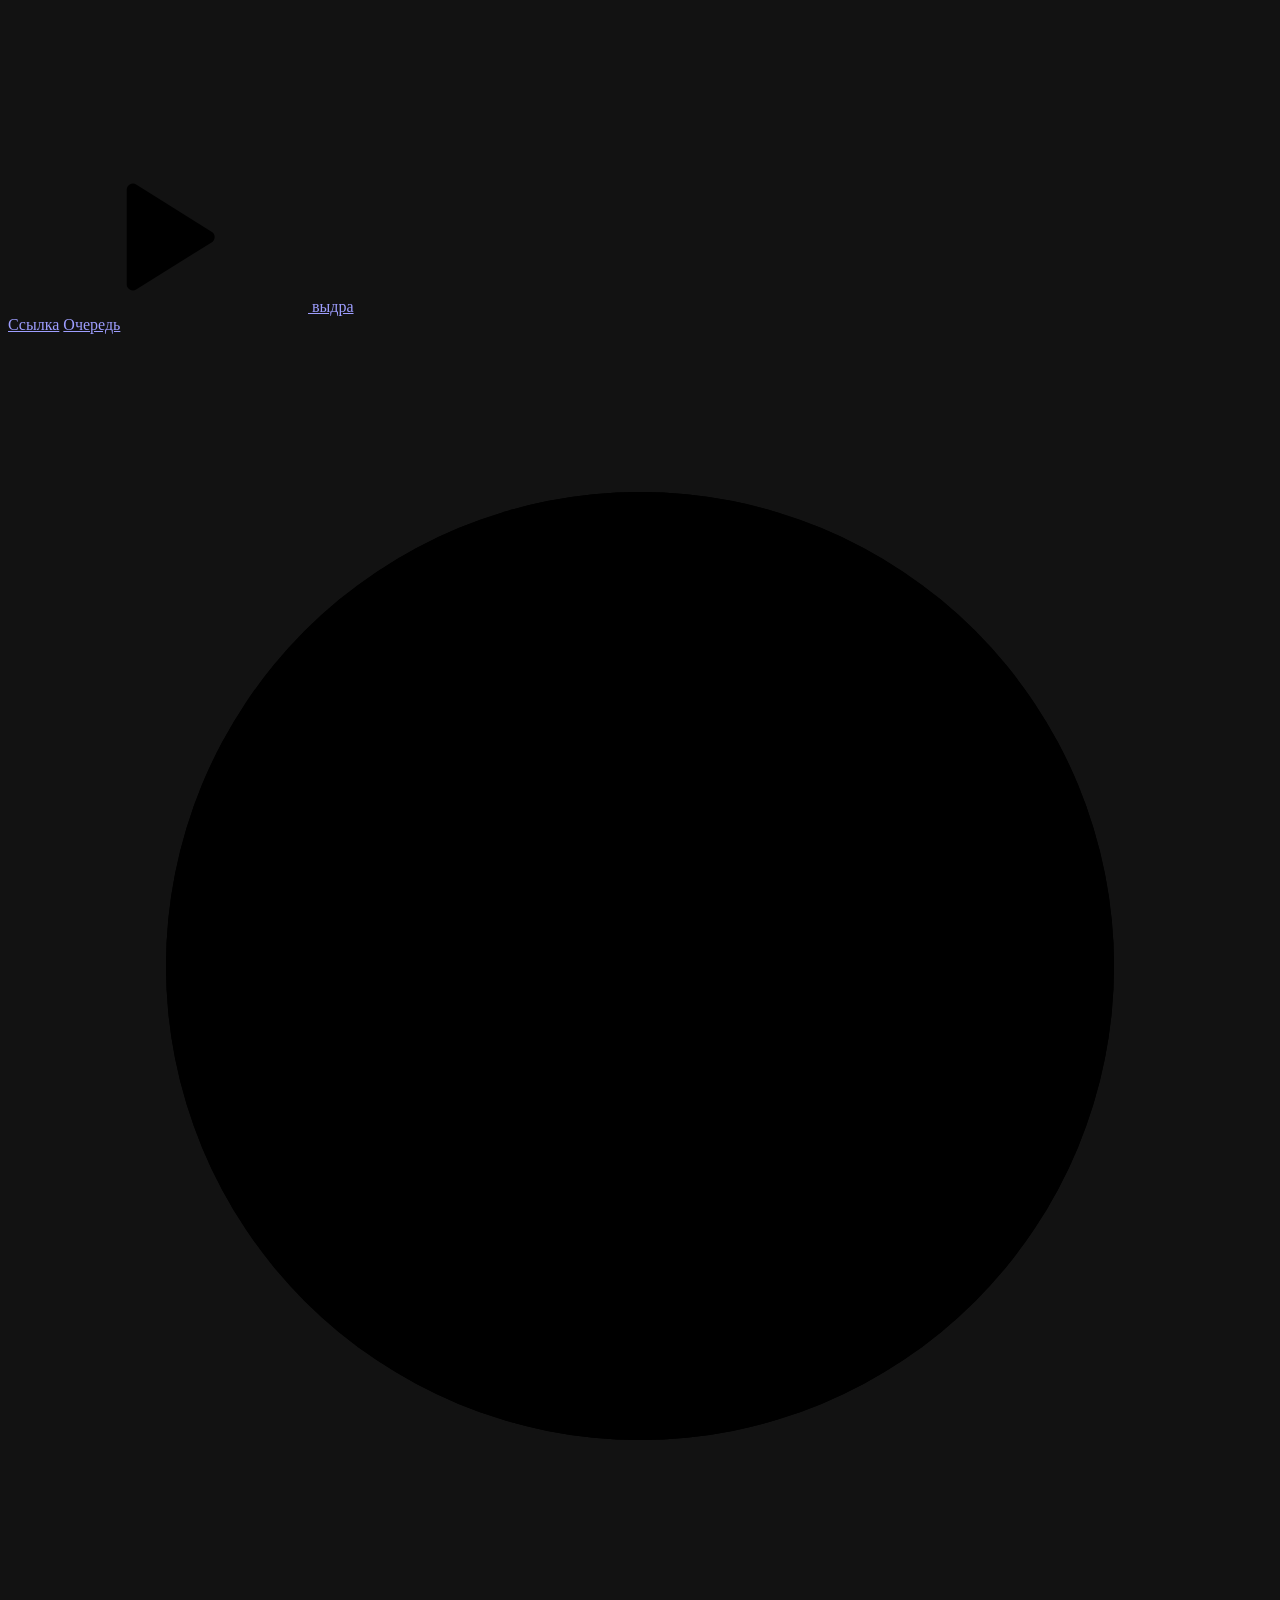
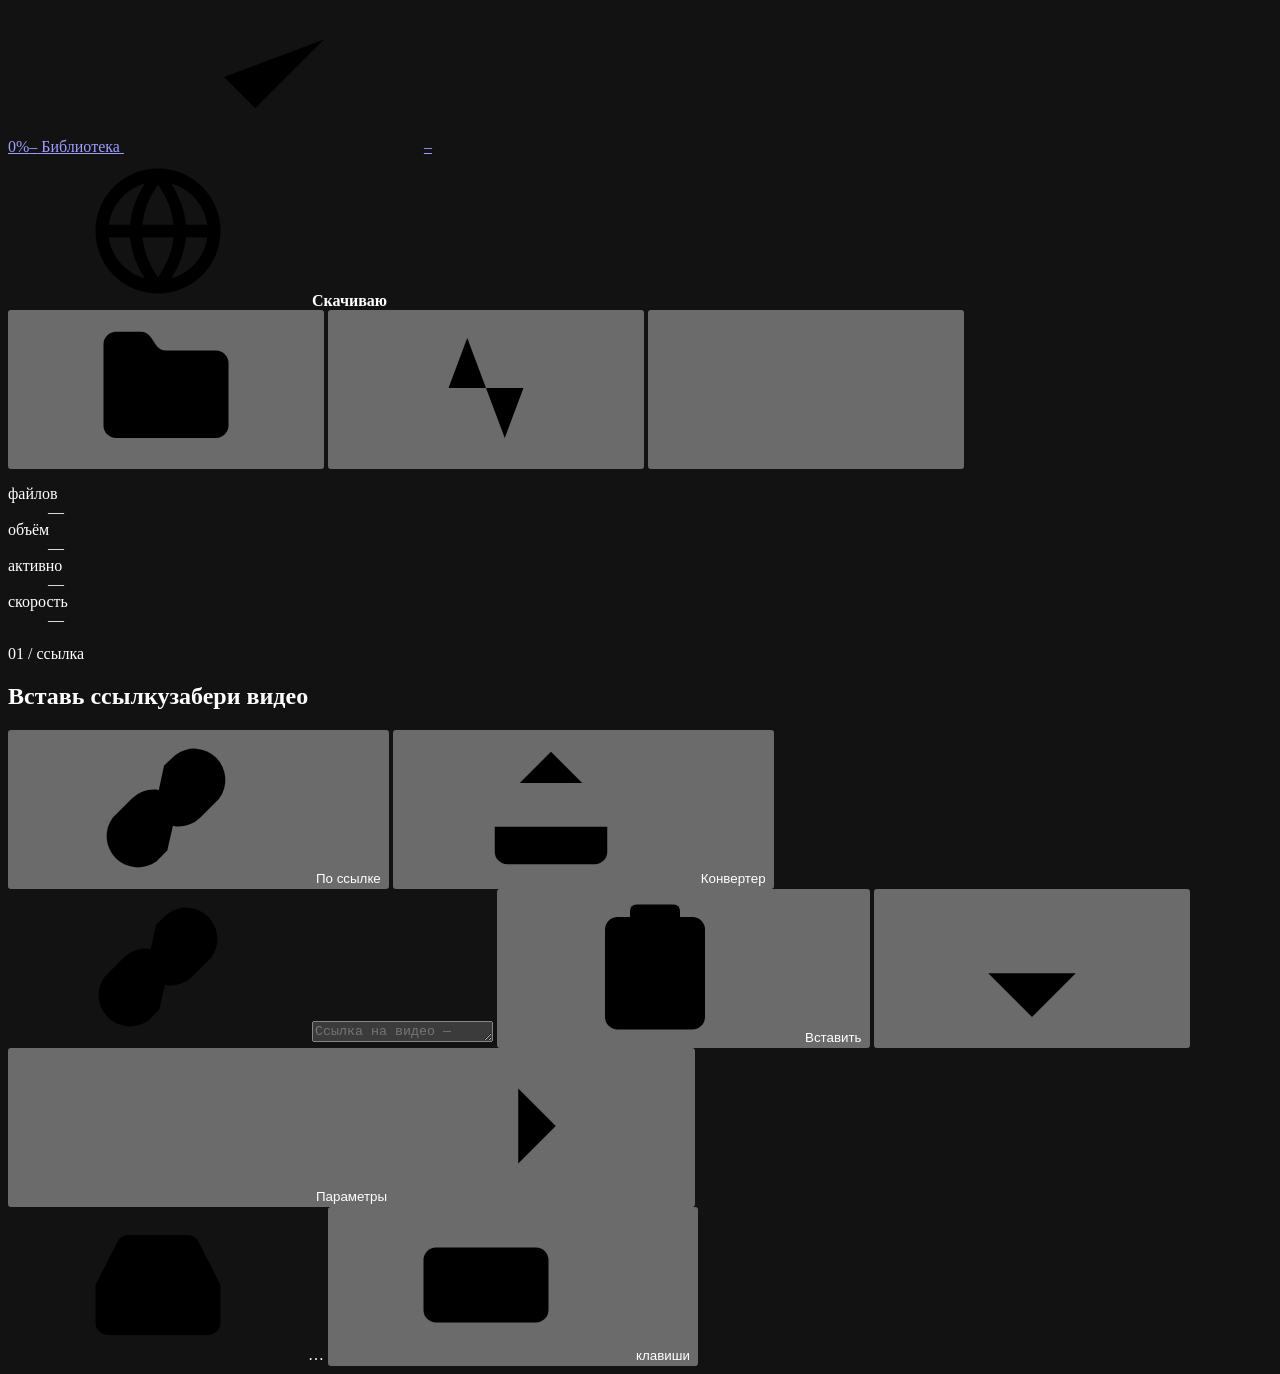
==== commit 407b3de7: "Первый экран: параметры в окне, поле неподвижно при вставке, без прокрутки на любых ПК; очередь и би" ====
--- a/vydra/static/index.html
+++ b/vydra/static/index.html
@@ -158,12 +158,6 @@
       <div class="hero-copy">
         <p class="kicker" data-enter><span class="num">01</span> / ссылка</p>
         <h1><span class="thin" data-enter>Вставь ссылку</span><span class="slab" data-enter>забери видео</span></h1>
-        <p class="lede" data-enter>
-          <span class="pf" data-p="youtube"><svg><use href="#p-youtube"/></svg>YouTube</span>,
-          <span class="pf" data-p="tiktok"><svg><use href="#p-tiktok"/></svg>TikTok</span>,
-          <span class="pf" data-p="instagram"><svg><use href="#p-instagram"/></svg>Instagram</span>
-          <span class="lede-rest">и сотни других сайтов — сразу в&nbsp;MP4 или MP3, без водяных знаков, на ваш компьютер.</span>
-        </p>
 
         <div class="console" aria-label="Скачивание и конвертация">
           <div class="tabs glass" role="tablist" aria-label="Режим" data-enter>
@@ -172,7 +166,10 @@
             <span class="tab-ink" aria-hidden="true"></span>
           </div>
 
-          <div id="panel-link" role="tabpanel" aria-labelledby="tab-link" data-panel="link" data-enter>
+          <!-- сцена формы: высота постоянна, панели «По ссылке» и «Конвертер» лежат в одной клетке и сменяются на месте;
+               под полем — сводка параметров (открывает окно «Параметры»), ниже — место под превью ссылки -->
+          <div class="hero-stage" data-enter>
+          <div id="panel-link" role="tabpanel" aria-labelledby="tab-link" data-panel="link">
             <form class="portal" id="link-form" autocomplete="off">
               <div class="portal-ring" aria-hidden="true"></div>
               <div class="portal-body glass">
@@ -182,83 +179,21 @@
                 <button class="go-btn" id="go" type="submit" aria-label="Скачать" title="Скачать (Enter)"><svg><use href="#i-arrow-down"/></svg></button>
               </div>
             </form>
+            <button class="params-sum" id="params-btn" type="button" data-params-open aria-haspopup="dialog" aria-controls="params-dialog"><svg><use href="#i-sliders"/></svg><span class="ps-label">Параметры</span><span class="ps-value" data-params-sum></span><svg class="ps-chev"><use href="#i-chev-r"/></svg></button>
             <div class="preview-slot" id="preview-slot" aria-live="polite"></div>
           </div>
 
-          <div id="panel-file" role="tabpanel" aria-labelledby="tab-file" data-panel="file" data-enter hidden>
+          <div id="panel-file" role="tabpanel" aria-labelledby="tab-file" data-panel="file" hidden>
             <label class="dropzone" id="dropzone" for="file-input">
               <input type="file" id="file-input" multiple accept="video/*,audio/*,.mkv,.webm,.flv,.avi,.mov,.m4a,.opus,.ogg,.wav,.flac">
               <span class="dz-orb" aria-hidden="true"><svg><use href="#i-upload"/></svg></span>
               <span class="dz-title">Перетащите видео или аудио сюда</span>
               <span class="dz-sub">или <u>выберите файлы</u> — сконвертирую и положу в хранилище</span>
             </label>
-          </div>
-
-          <div class="dest-row" data-enter>
-            <div class="pills formats glass" role="radiogroup" aria-label="Формат" data-name="mode">
-              <button type="button" role="radio" data-value="mp4" title="Видео со звуком, MP4 (H.264/AAC)"><svg><use href="#i-film"/></svg>Видео + звук</button>
-              <button type="button" role="radio" data-value="mp3" title="Только звук, MP3"><svg><use href="#i-wave"/></svg>Только звук</button>
-              <button type="button" role="radio" data-value="both" title="Оба файла: MP4 и MP3"><svg><use href="#i-layers"/></svg>Оба</button>
-              <span class="pill-ink" aria-hidden="true"></span>
-            </div>
-            <button class="glass dest" id="dest-btn" type="button" title="Куда сохранять загрузки">
-              <svg><use href="#i-folder"/></svg><span class="dest-label">Сохранять в</span><b class="dest-value" id="dest-value">Автоматически</b><svg class="dest-chev"><use href="#i-chev-d"/></svg>
-            </button>
-            <button class="controls-toggle" id="controls-toggle" type="button" aria-expanded="false" aria-controls="controls"><svg><use href="#i-sliders"/></svg><span>Ещё</span></button>
-          </div>
-
-          <div class="controls" id="controls" data-open="false">
-            <div class="controls-inner">
-              <div class="options">
-                <div class="row tuner" id="quality-tuner">
-                  <span class="row-label">Качество</span>
-                  <div class="pills glass" role="radiogroup" aria-label="Качество видео" data-name="quality">
-                    <button type="button" role="radio" data-value="max" title="Самое высокое, вплоть до 4K. Может перекодироваться дольше">Макс</button>
-                    <button type="button" role="radio" data-value="1080">1080p</button>
-                    <button type="button" role="radio" data-value="720">720p</button>
-                    <button type="button" role="radio" data-value="480">480p</button>
-                    <button type="button" role="radio" data-value="360">360p</button>
-                    <span class="pill-ink" aria-hidden="true"></span>
-                  </div>
-                </div>
-                <div class="row tuner" id="bitrate-tuner">
-                  <span class="row-label">MP3, кбит/с</span>
-                  <div class="pills glass" role="radiogroup" aria-label="Битрейт MP3, кбит/с" data-name="bitrate">
-                    <button type="button" role="radio" data-value="320">320</button>
-                    <button type="button" role="radio" data-value="256">256</button>
-                    <button type="button" role="radio" data-value="192">192</button>
-                    <button type="button" role="radio" data-value="128">128</button>
-                    <span class="pill-ink" aria-hidden="true"></span>
-                  </div>
-                </div>
-                <div class="row clip" id="clip">
-                  <label class="switch">
-                    <input type="checkbox" id="clip-on">
-                    <span class="switch-track" aria-hidden="true"><span class="switch-thumb"></span></span>
-                    <span class="switch-text"><svg><use href="#i-scissors"/></svg>Только отрезок</span>
-                  </label>
-                  <div class="clip-fields" id="clip-fields" hidden>
-                    <label class="time-field glass"><span>с</span><input id="clip-start" inputmode="decimal" placeholder="0:00" aria-label="Начало отрезка"></label>
-                    <div class="clip-mini" aria-hidden="true"><span class="clip-mini-sel" id="clip-mini-sel"></span></div>
-                    <label class="time-field glass"><span>по</span><input id="clip-end" inputmode="decimal" placeholder="конец" aria-label="Конец отрезка"></label>
-                    <output class="clip-len" id="clip-len" aria-live="polite"></output>
-                  </div>
-                </div>
-                <div class="row extras">
-                  <label class="switch" id="autostart-wrap" title="Ссылка, вставленная в любом месте страницы (Ctrl+V), сразу начнёт качаться">
-                    <input type="checkbox" id="autostart">
-                    <span class="switch-track" aria-hidden="true"><span class="switch-thumb"></span></span>
-                    <span class="switch-text">Качать сразу после вставки</span>
-                  </label>
-                  <label class="switch" title="Если нужного качества или формата нет, выдра сама возьмёт ближайший вариант, не спрашивая">
-                    <input type="checkbox" id="auto-accept">
-                    <span class="switch-track" aria-hidden="true"><span class="switch-thumb"></span></span>
-                    <span class="switch-text">Соглашаться на альтернативы автоматически</span>
-                  </label>
-                </div>
-              </div>
-            </div>
-          </div>
+            <button class="params-sum" type="button" data-params-open aria-haspopup="dialog" aria-controls="params-dialog"><svg><use href="#i-sliders"/></svg><span class="ps-label">Параметры</span><span class="ps-value" data-params-sum></span><svg class="ps-chev"><use href="#i-chev-r"/></svg></button>
+          </div>
+          </div>
+
         </div>
       </div>
     </section>
@@ -274,6 +209,7 @@
         <button class="text-btn" id="clear-jobs" type="button"><svg><use href="#i-sweep"/></svg>Убрать завершённые</button>
       </div>
       <ol class="jobs" id="jobs"></ol>
+      <nav class="pager" id="jobs-pager" aria-label="Страницы очереди" hidden></nav>
       <div class="queue-empty" id="queue-empty" hidden>
         <span class="qe-mark" aria-hidden="true"></span>
         <p class="qe-title">Очередь пуста</p>
@@ -328,6 +264,7 @@
               <small id="lib-empty-sub">Вставьте ссылку выше — файл сохранится в хранилище и будет доступен без интернета</small>
             </div>
           </div>
+          <nav class="pager" id="lib-pager" aria-label="Страницы библиотеки" hidden></nav>
         </div>
         <div class="selbar glass" id="selbar" hidden>
           <span class="selbar-count" id="selbar-count"></span>
@@ -397,8 +334,12 @@
             <p class="lib-stats" id="lib-stats"></p>
           </div>
           <p class="fixed-note" id="lib-fixed" hidden><svg viewBox="0 0 24 24" aria-hidden="true"><rect x="5" y="11" width="14" height="10" rx="2"/><path d="M8 11V8a4 4 0 0 1 8 0v3"/></svg>Папка задана переменной VD_LIBRARY_DIR</p>
+          <form class="path-form" id="path-form">
+            <input class="glass" id="path-input" type="text" spellcheck="false" autocomplete="off" placeholder="Путь к папке: D:\Видео" aria-label="Новый путь к папке для загрузок">
+            <button class="btn primary" type="submit">Применить</button>
+          </form>
+          <p class="form-error" id="path-error" role="alert" hidden></p>
           <div class="btn-row lib-actions">
-            <button class="btn primary" id="pick-folder" type="button"><svg><use href="#i-folder-open"/></svg><span>Выбрать папку…</span></button>
             <button class="btn" id="open-folder-2" type="button"><svg><use href="#i-external"/></svg>Открыть</button>
             <button class="text-btn" id="reset-folder" type="button" title="Вернуть «Загрузки/VideoDownloader»"><svg><use href="#i-rotate"/></svg>Сбросить</button>
           </div>
@@ -415,11 +356,6 @@
             <p class="lm-sub">загрузки подождут</p>
           </div>
           <p class="lib-move-err" id="lib-move-err" role="alert" hidden></p>
-          <form class="path-form" id="path-form">
-            <input class="glass" id="path-input" type="text" spellcheck="false" autocomplete="off" placeholder="…или впишите путь: D:\Видео" aria-label="Новый путь к папке для загрузок">
-            <button class="glass btn" type="submit">Применить</button>
-          </form>
-          <p class="form-error" id="path-error" role="alert" hidden></p>
           <div class="tree" aria-label="Что будет в папке">
             <p class="tree-root"><svg><use href="#i-folder"/></svg><span id="tree-root">VideoDownloader</span></p>
             <ul>
@@ -498,6 +434,81 @@
         <button class="btn" id="confirm-no" type="button" hidden>Оставить</button>
         <button class="btn" data-close type="button">Отмена</button>
       </div>
+    </div>
+  </dialog>
+
+  <dialog class="modal params" id="params-dialog" aria-labelledby="params-title">
+    <div class="modal-box" tabindex="-1" autofocus>
+      <header class="drawer-head">
+        <div><p class="drawer-kicker"><svg><use href="#i-sliders"/></svg>Параметры</p><h3 id="params-title">Как скачивать</h3></div>
+        <button class="icon-btn" data-close type="button" aria-label="Закрыть"><svg><use href="#i-x"/></svg></button>
+      </header>
+      <div class="params-body">
+        <div class="row params-row">
+          <span class="row-label">Формат</span>
+          <div class="pills formats glass" role="radiogroup" aria-label="Формат" data-name="mode">
+            <button type="button" role="radio" data-value="mp4" title="Видео со звуком, MP4 (H.264/AAC)"><svg><use href="#i-film"/></svg>Видео + звук</button>
+            <button type="button" role="radio" data-value="mp3" title="Только звук, MP3"><svg><use href="#i-wave"/></svg>Только звук</button>
+            <button type="button" role="radio" data-value="both" title="Оба файла: MP4 и MP3"><svg><use href="#i-layers"/></svg>Оба</button>
+            <span class="pill-ink" aria-hidden="true"></span>
+          </div>
+        </div>
+        <div class="row params-row">
+          <span class="row-label">Папка</span>
+          <button class="glass dest" id="dest-btn" type="button" title="Куда сохранять загрузки">
+            <svg><use href="#i-folder"/></svg><span class="dest-label">Сохранять в</span><b class="dest-value" id="dest-value">Автоматически</b><svg class="dest-chev"><use href="#i-chev-d"/></svg>
+          </button>
+        </div>
+      <div class="options">
+        <div class="row tuner" id="quality-tuner">
+          <span class="row-label">Качество</span>
+          <div class="pills glass" role="radiogroup" aria-label="Качество видео" data-name="quality">
+            <button type="button" role="radio" data-value="max" title="Самое высокое, вплоть до 4K. Может перекодироваться дольше">Макс</button>
+            <button type="button" role="radio" data-value="1080">1080p</button>
+            <button type="button" role="radio" data-value="720">720p</button>
+            <button type="button" role="radio" data-value="480">480p</button>
+            <button type="button" role="radio" data-value="360">360p</button>
+            <span class="pill-ink" aria-hidden="true"></span>
+          </div>
+        </div>
+        <div class="row tuner" id="bitrate-tuner">
+          <span class="row-label">MP3, кбит/с</span>
+          <div class="pills glass" role="radiogroup" aria-label="Битрейт MP3, кбит/с" data-name="bitrate">
+            <button type="button" role="radio" data-value="320">320</button>
+            <button type="button" role="radio" data-value="256">256</button>
+            <button type="button" role="radio" data-value="192">192</button>
+            <button type="button" role="radio" data-value="128">128</button>
+            <span class="pill-ink" aria-hidden="true"></span>
+          </div>
+        </div>
+        <div class="row clip" id="clip">
+          <label class="switch">
+            <input type="checkbox" id="clip-on">
+            <span class="switch-track" aria-hidden="true"><span class="switch-thumb"></span></span>
+            <span class="switch-text"><svg><use href="#i-scissors"/></svg>Только отрезок</span>
+          </label>
+          <div class="clip-fields" id="clip-fields" hidden>
+            <label class="time-field glass"><span>с</span><input id="clip-start" inputmode="decimal" placeholder="0:00" aria-label="Начало отрезка"></label>
+            <div class="clip-mini" aria-hidden="true"><span class="clip-mini-sel" id="clip-mini-sel"></span></div>
+            <label class="time-field glass"><span>по</span><input id="clip-end" inputmode="decimal" placeholder="конец" aria-label="Конец отрезка"></label>
+            <output class="clip-len" id="clip-len" aria-live="polite"></output>
+          </div>
+        </div>
+        <div class="row extras">
+          <label class="switch" id="autostart-wrap" title="Ссылка, вставленная в любом месте страницы (Ctrl+V), сразу начнёт качаться">
+            <input type="checkbox" id="autostart">
+            <span class="switch-track" aria-hidden="true"><span class="switch-thumb"></span></span>
+            <span class="switch-text">Качать сразу после вставки</span>
+          </label>
+          <label class="switch" title="Если нужного качества или формата нет, выдра сама возьмёт ближайший вариант, не спрашивая">
+            <input type="checkbox" id="auto-accept">
+            <span class="switch-track" aria-hidden="true"><span class="switch-thumb"></span></span>
+            <span class="switch-text">Соглашаться на альтернативы автоматически</span>
+          </label>
+        </div>
+      </div>
+      </div>
+      <div class="modal-actions"><button class="btn primary" data-close type="button">Готово</button></div>
     </div>
   </dialog>
 
